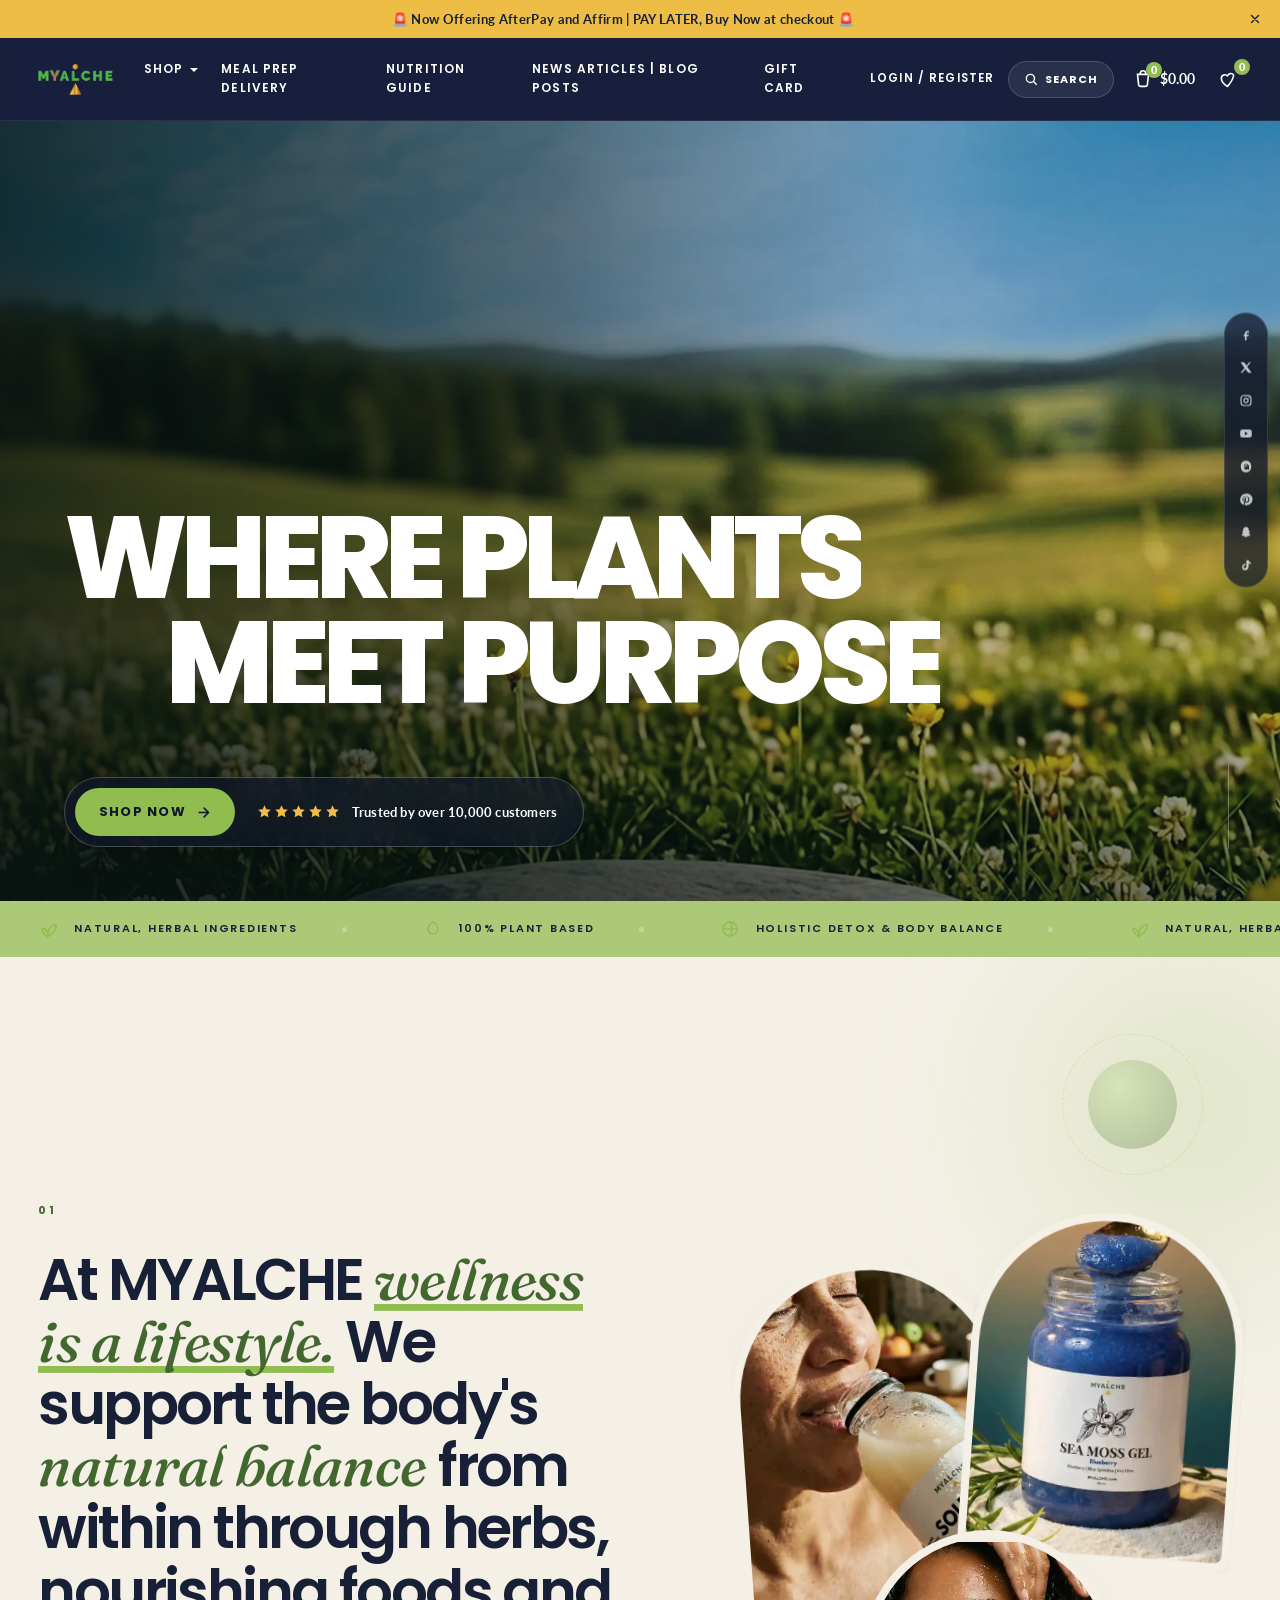
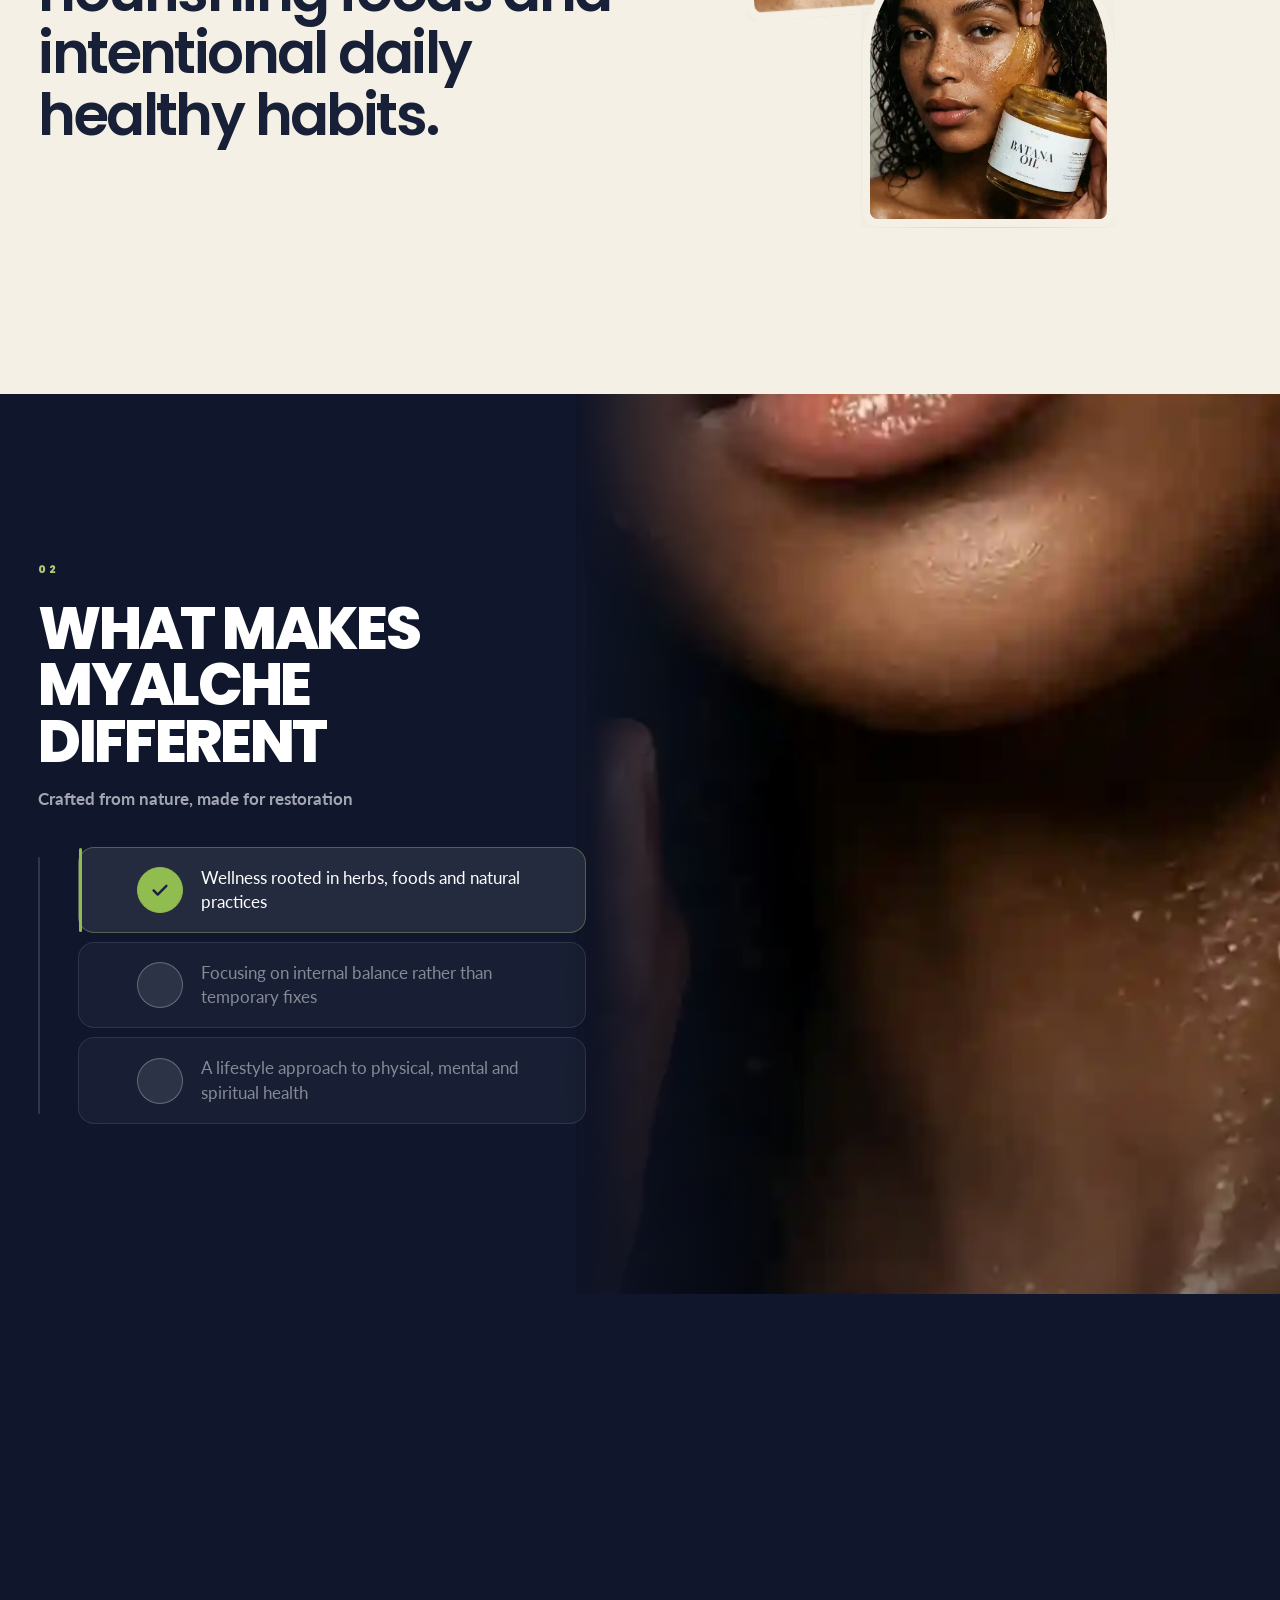
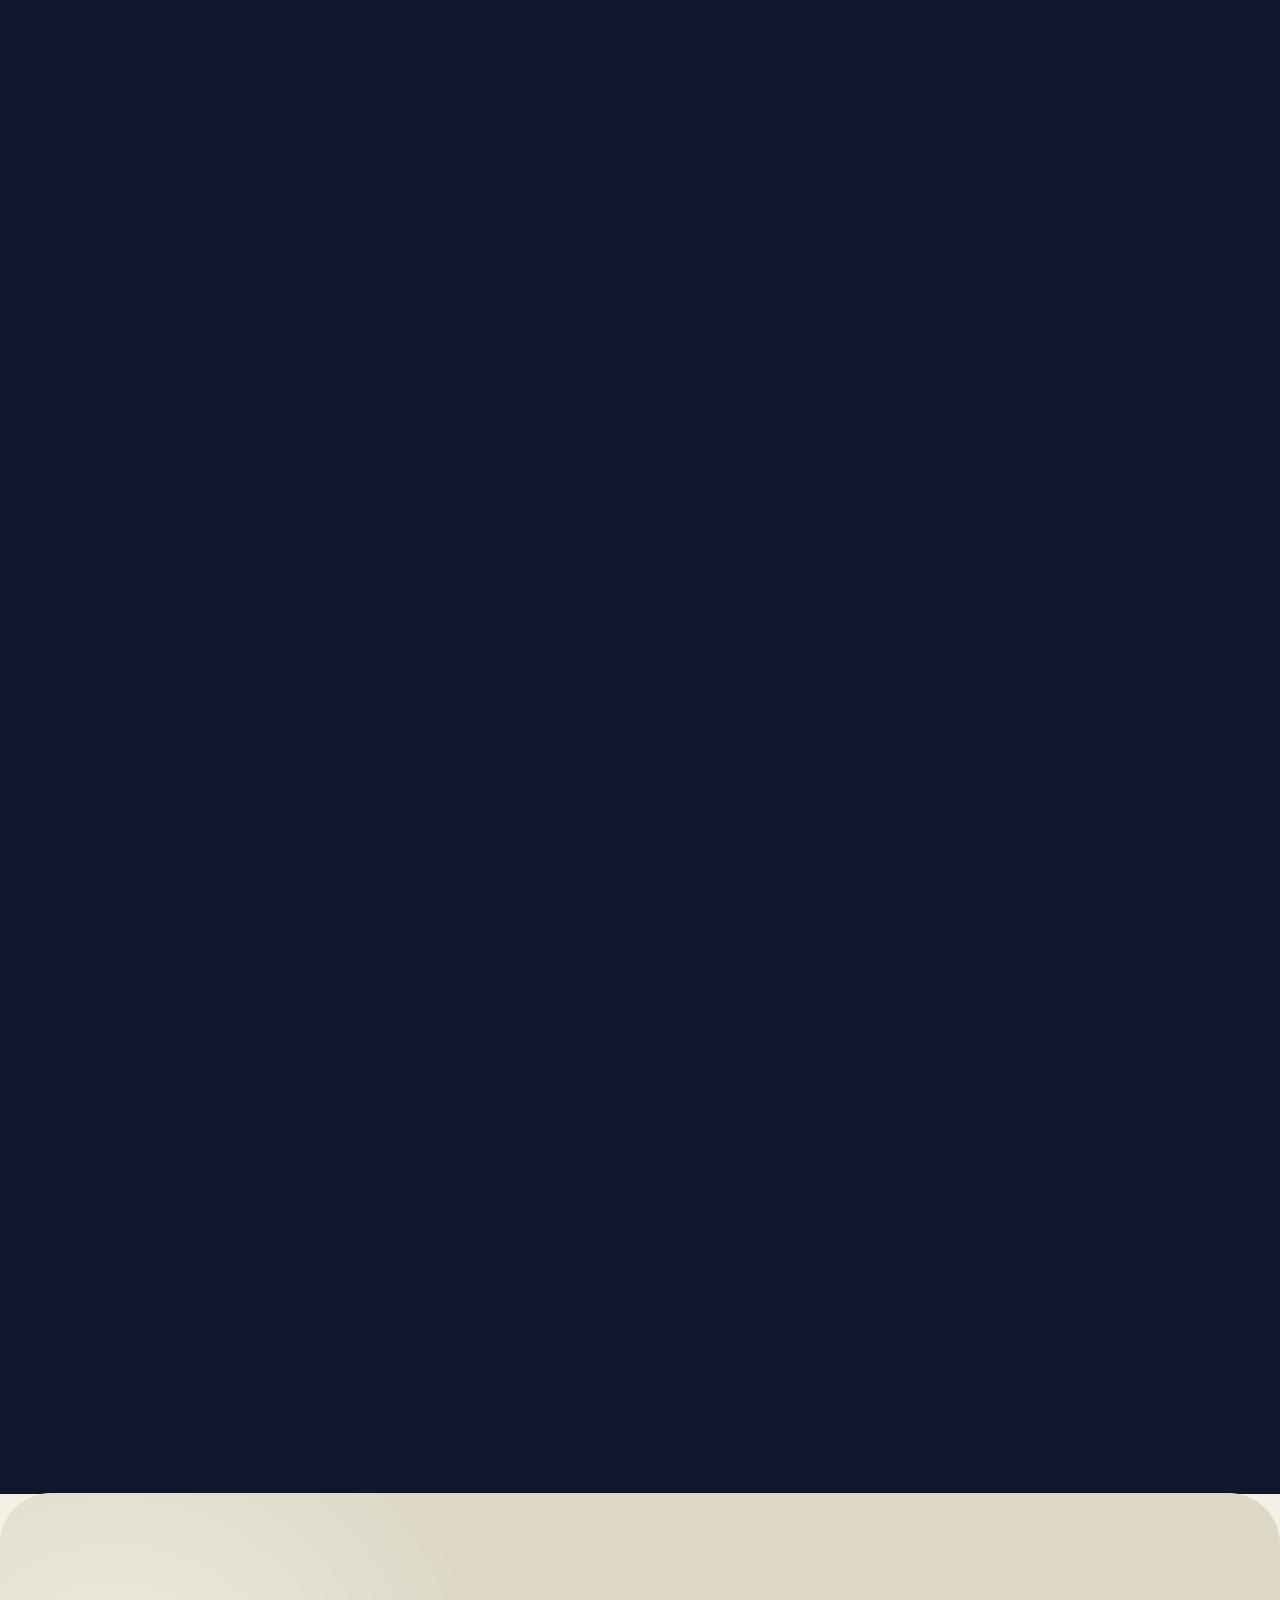
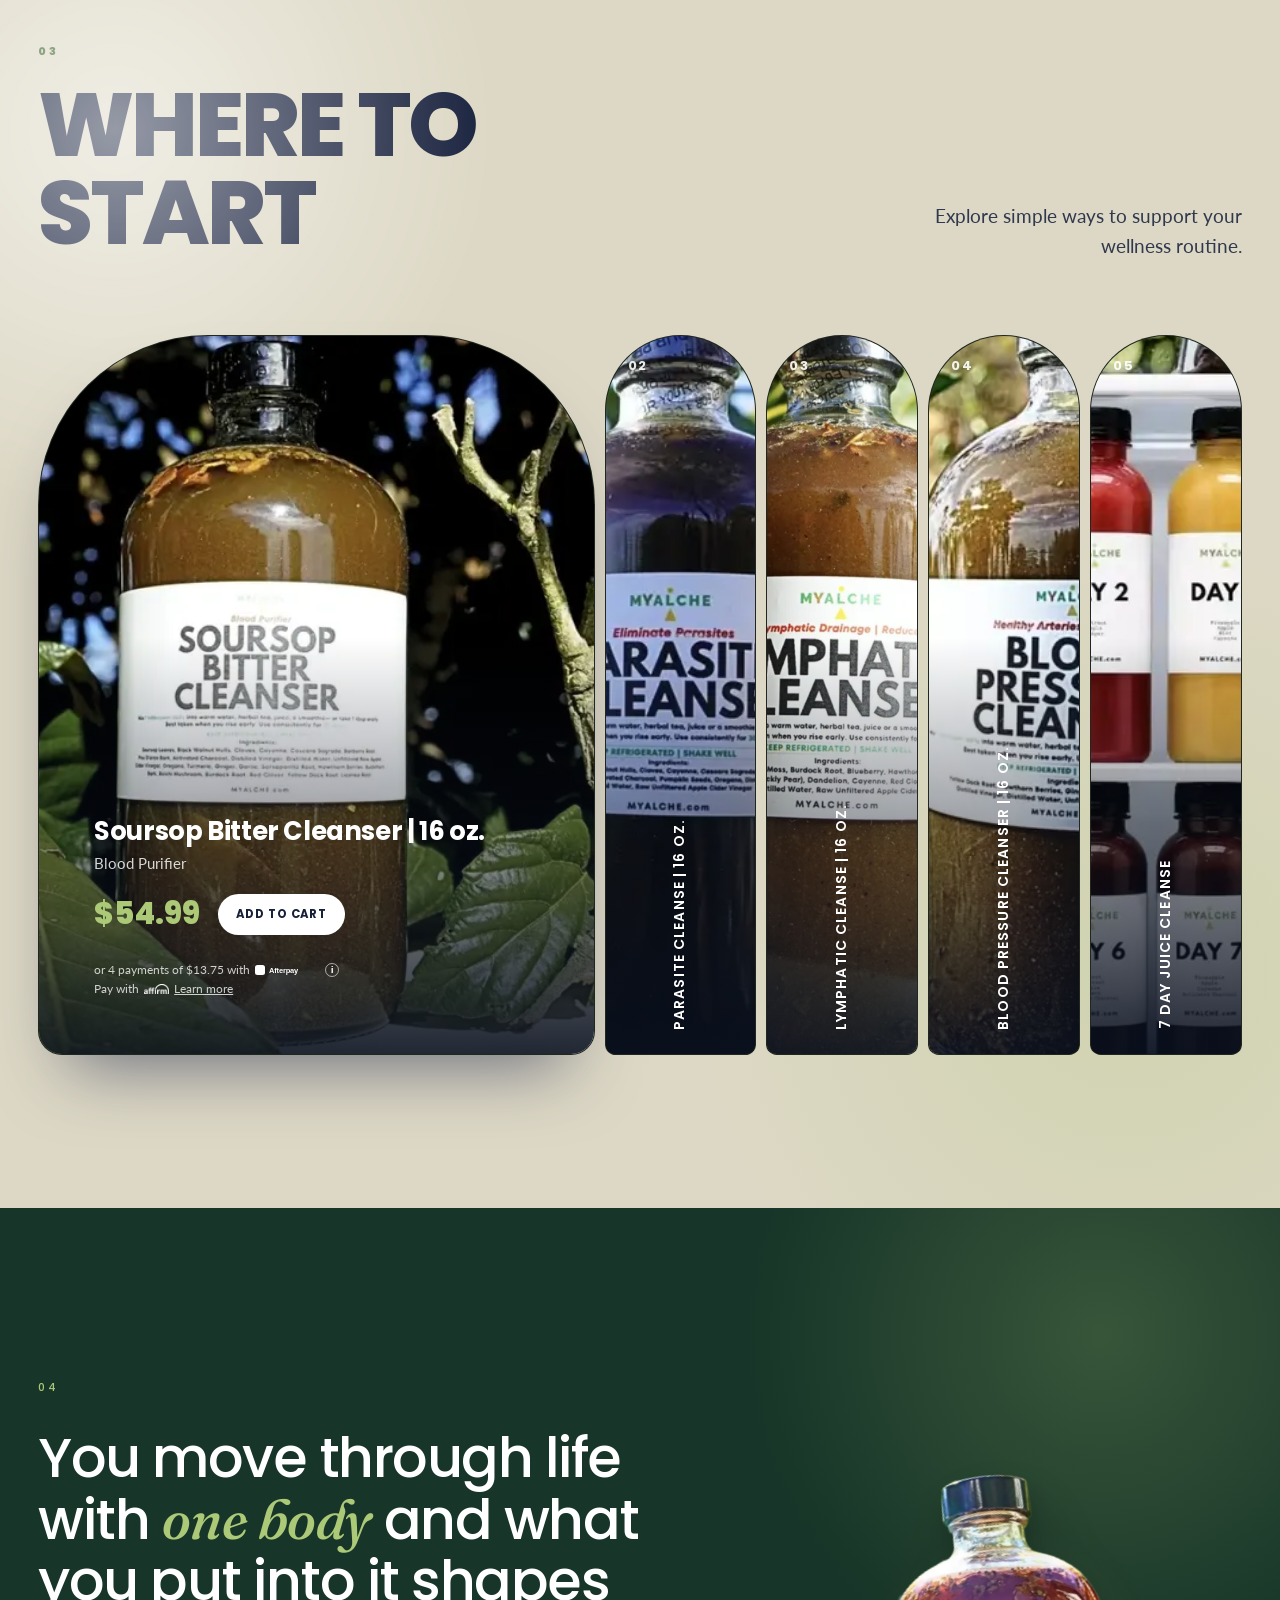
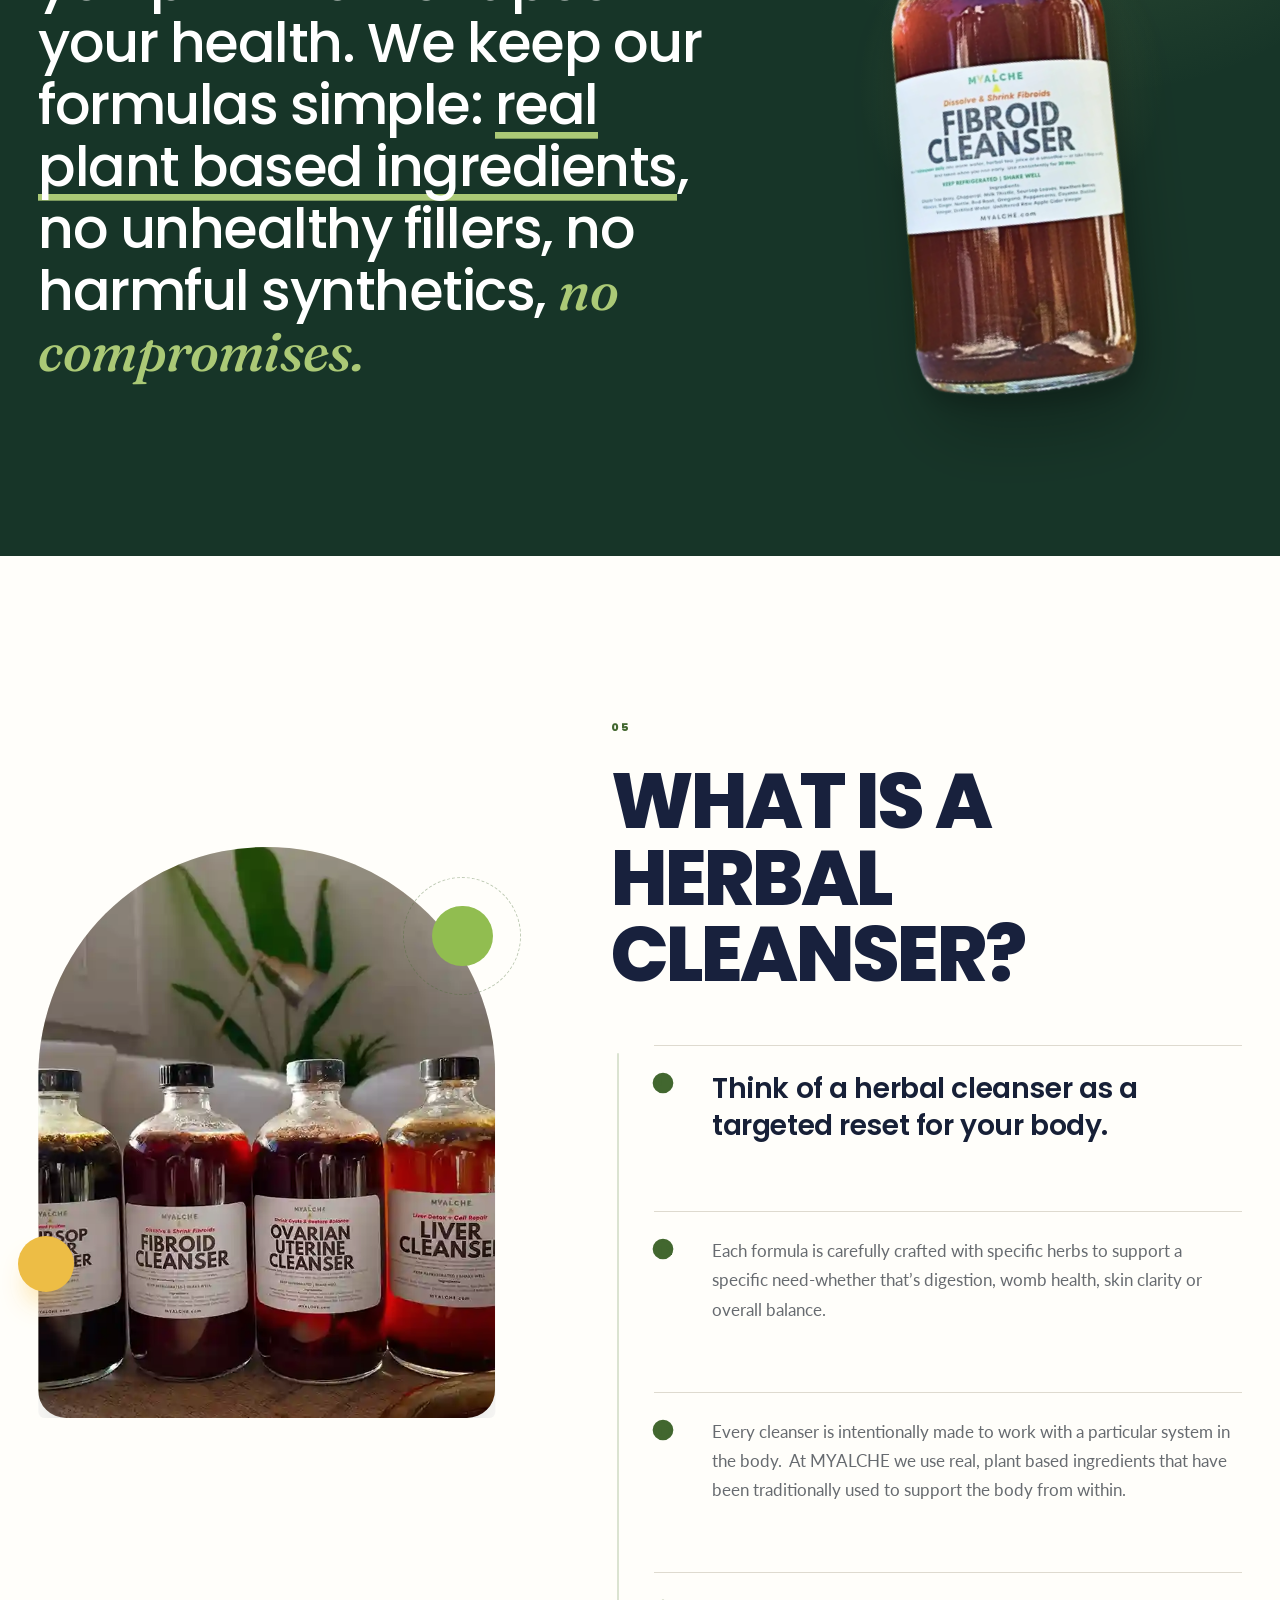
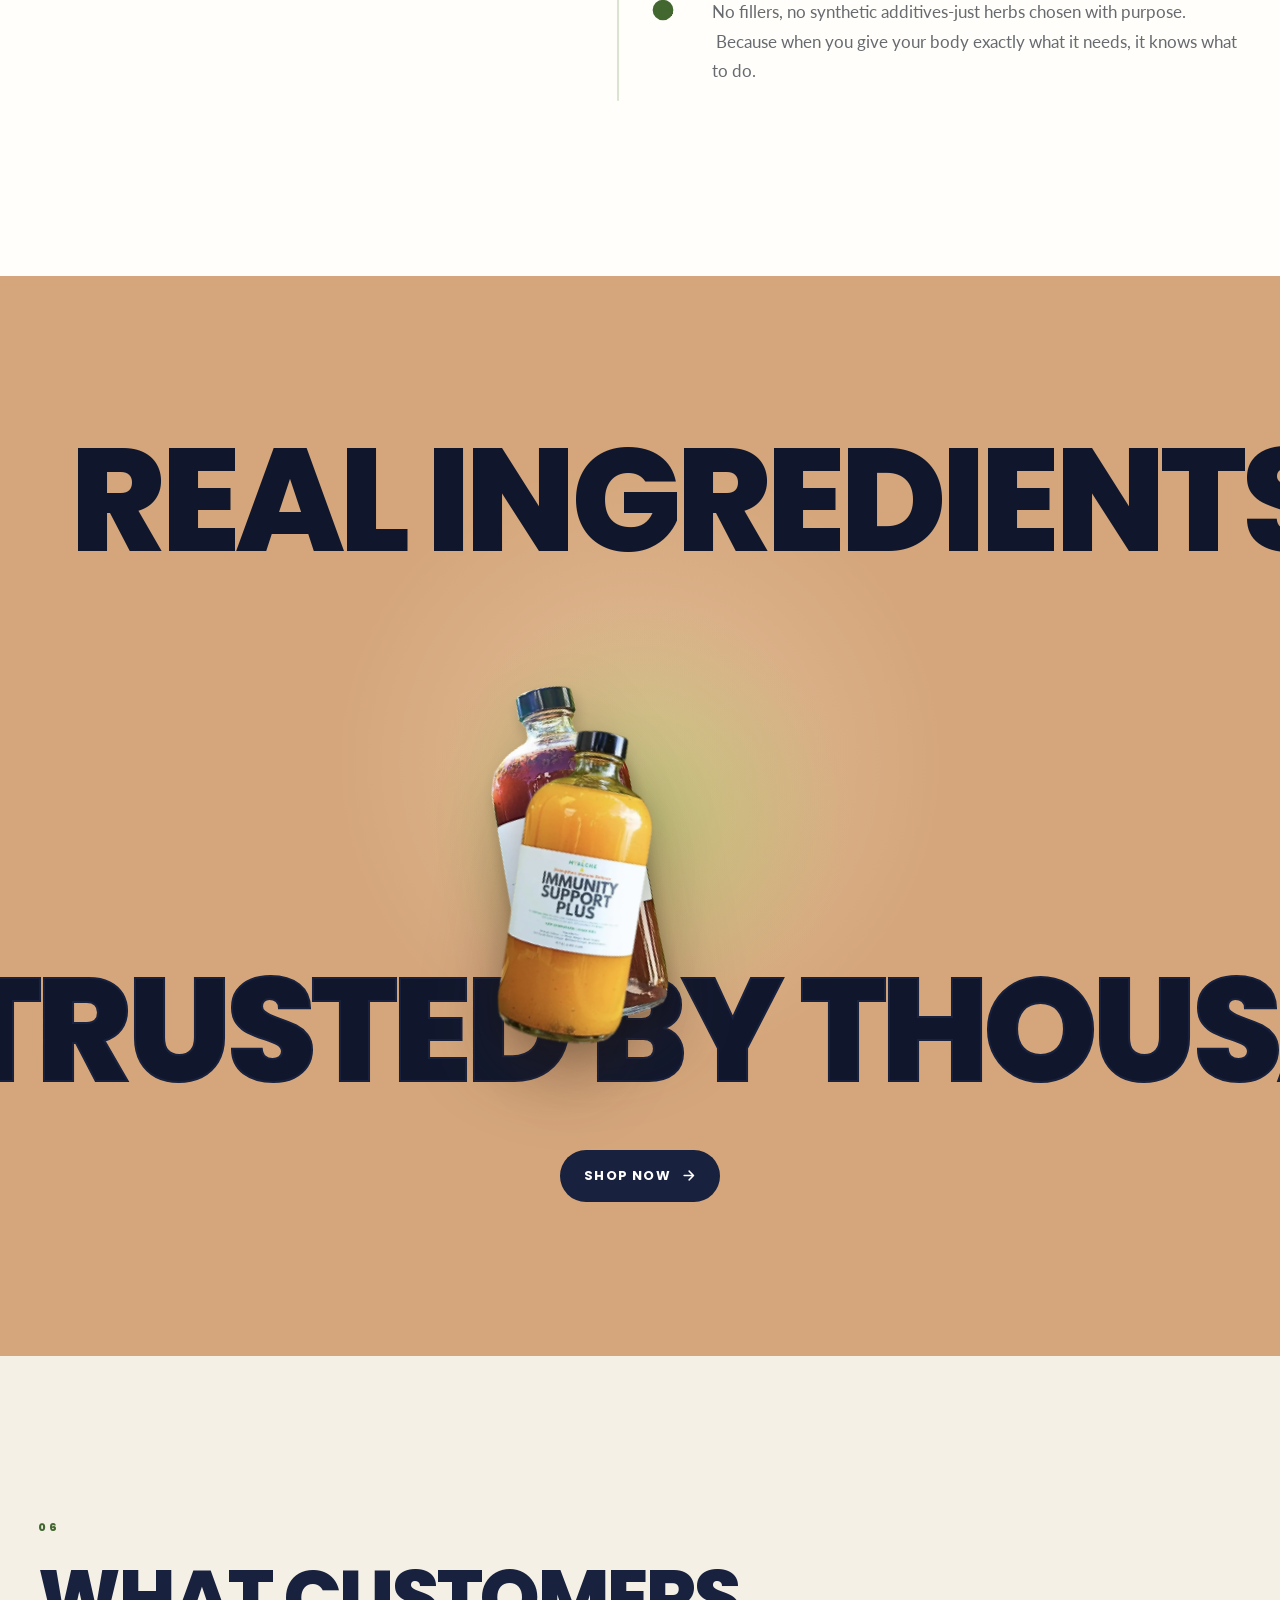
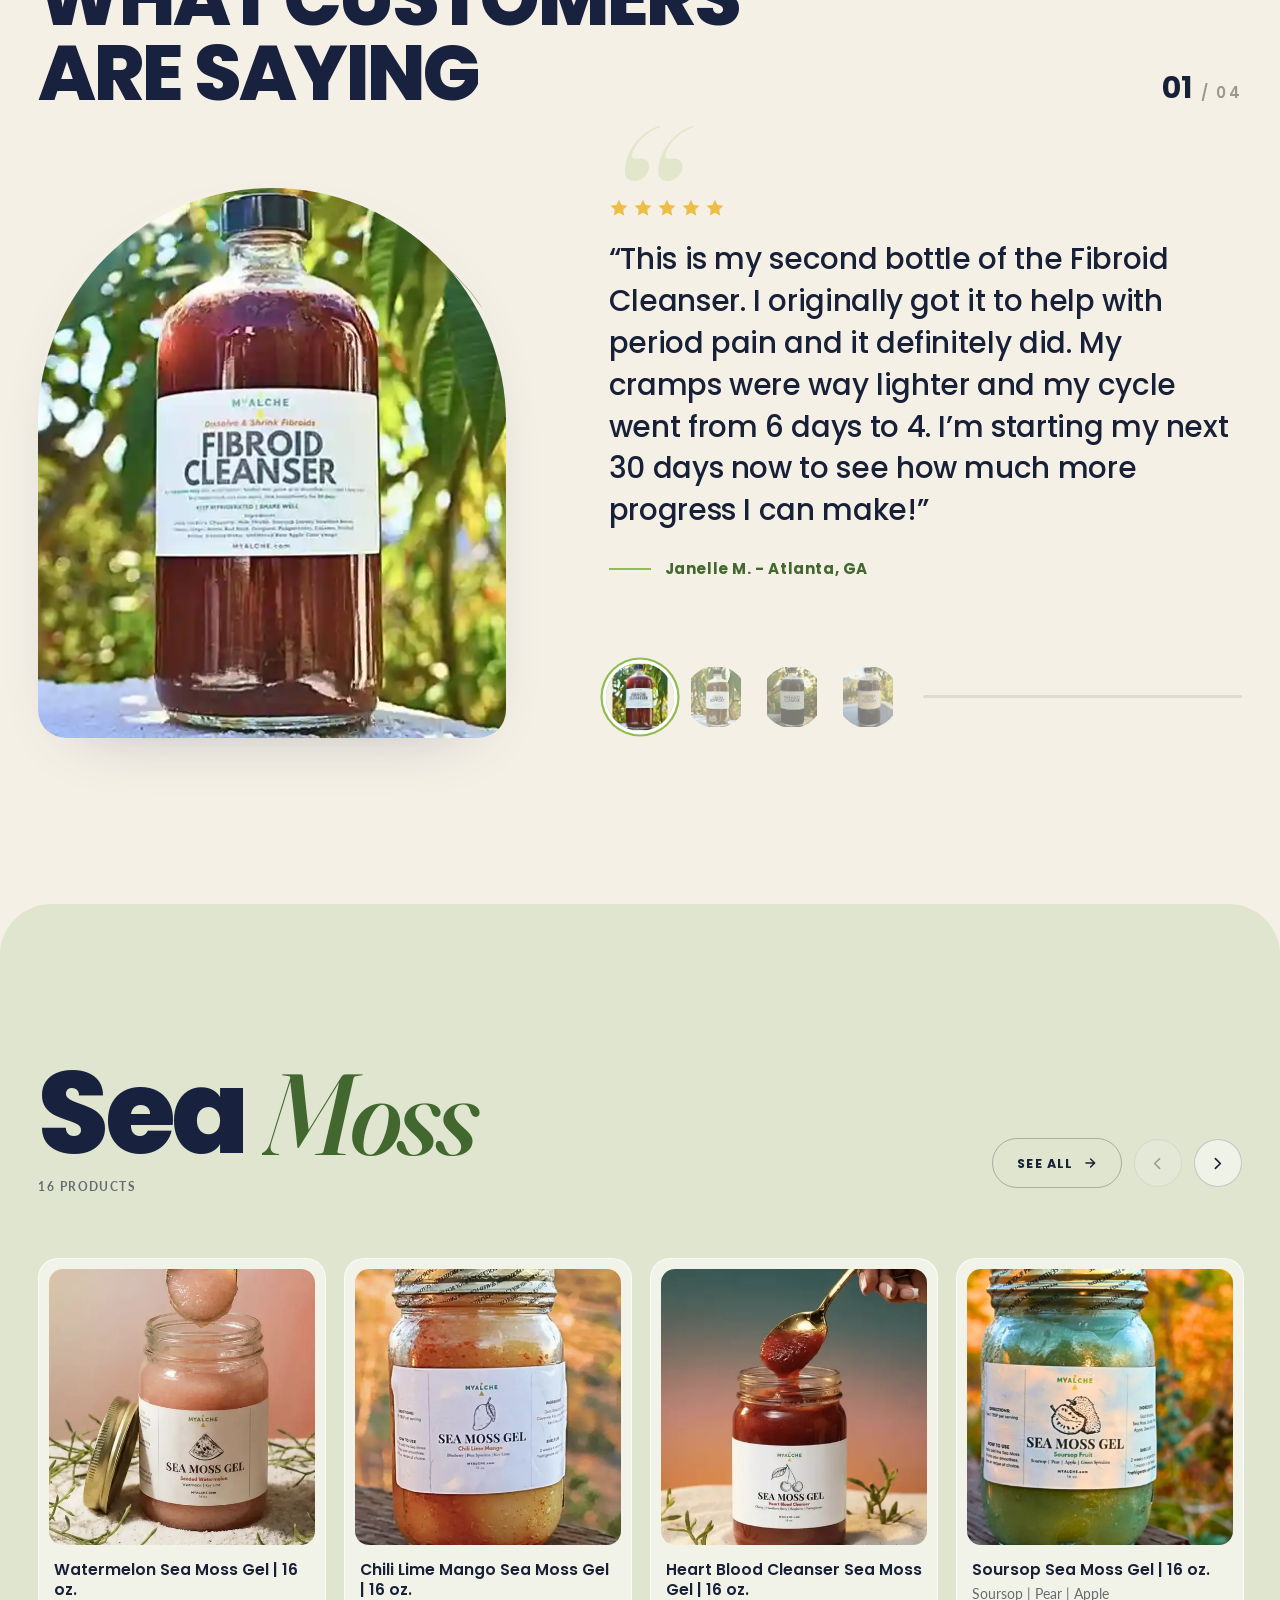
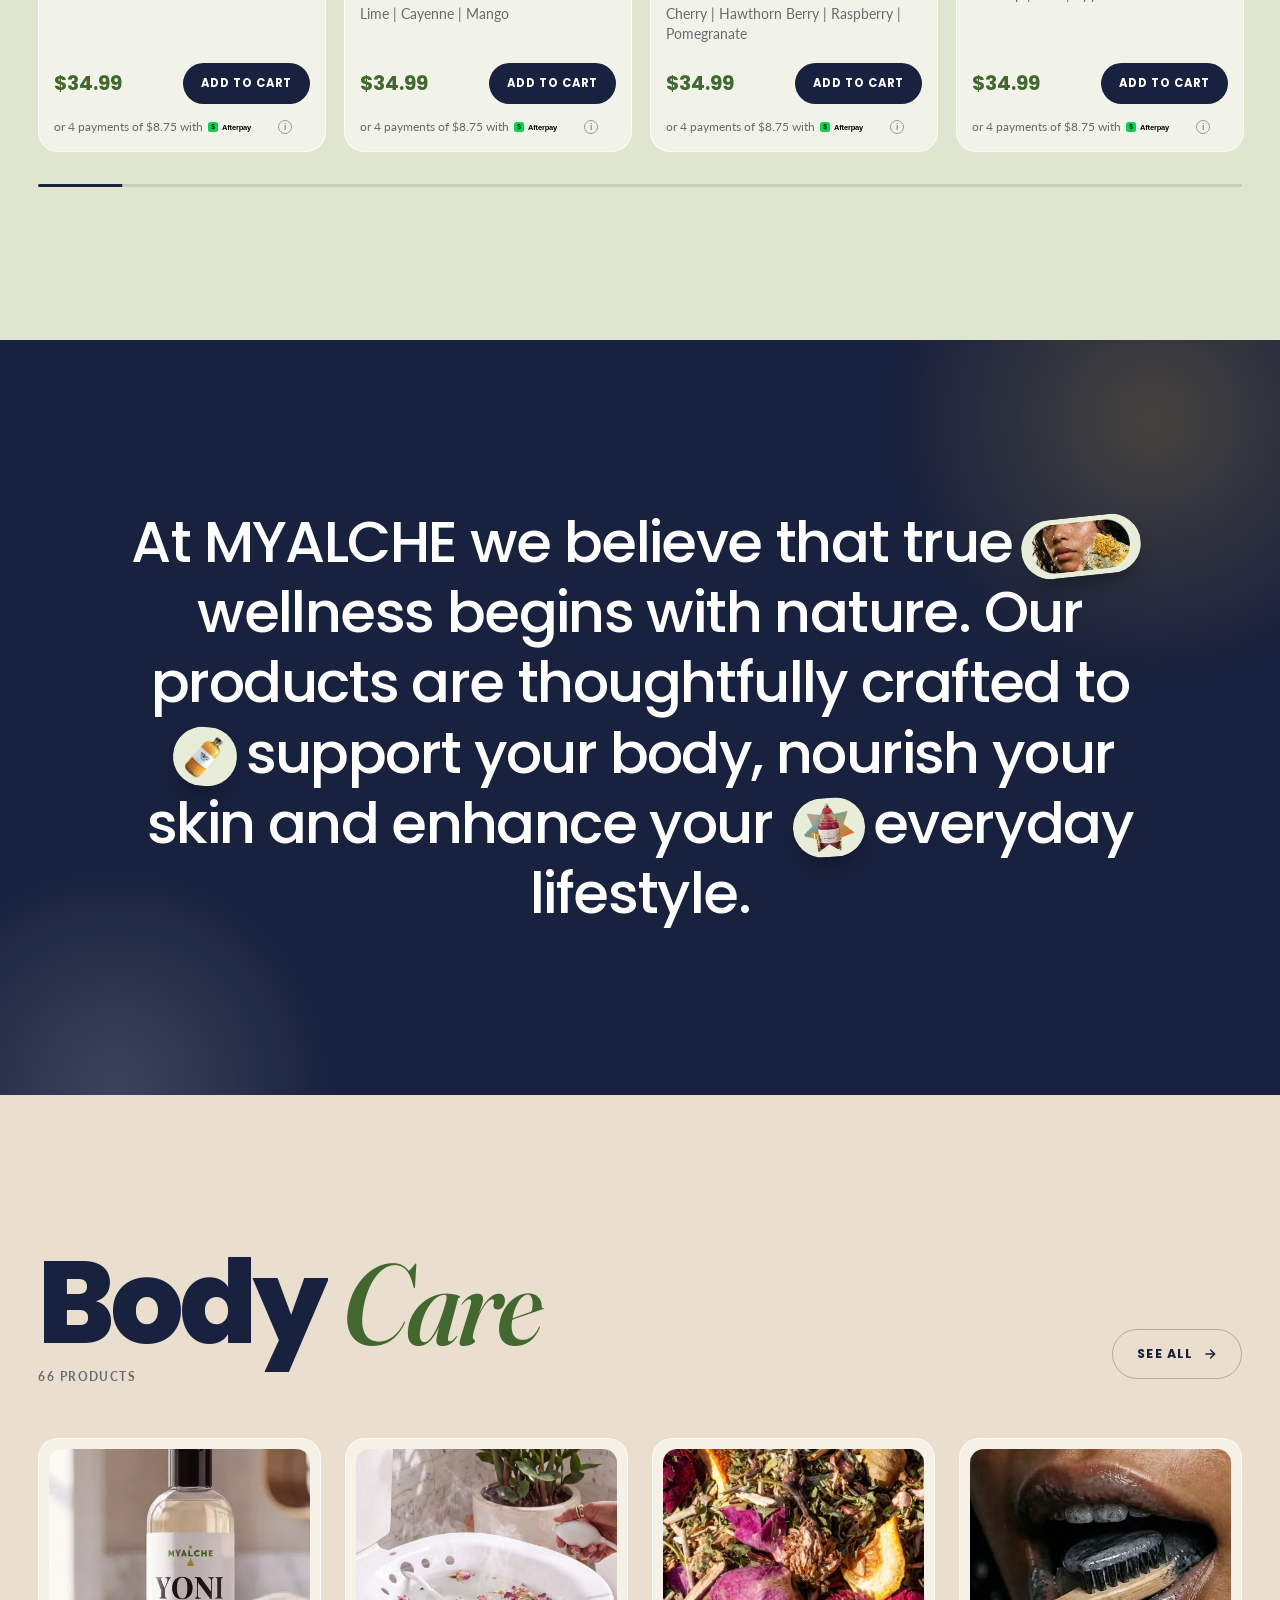
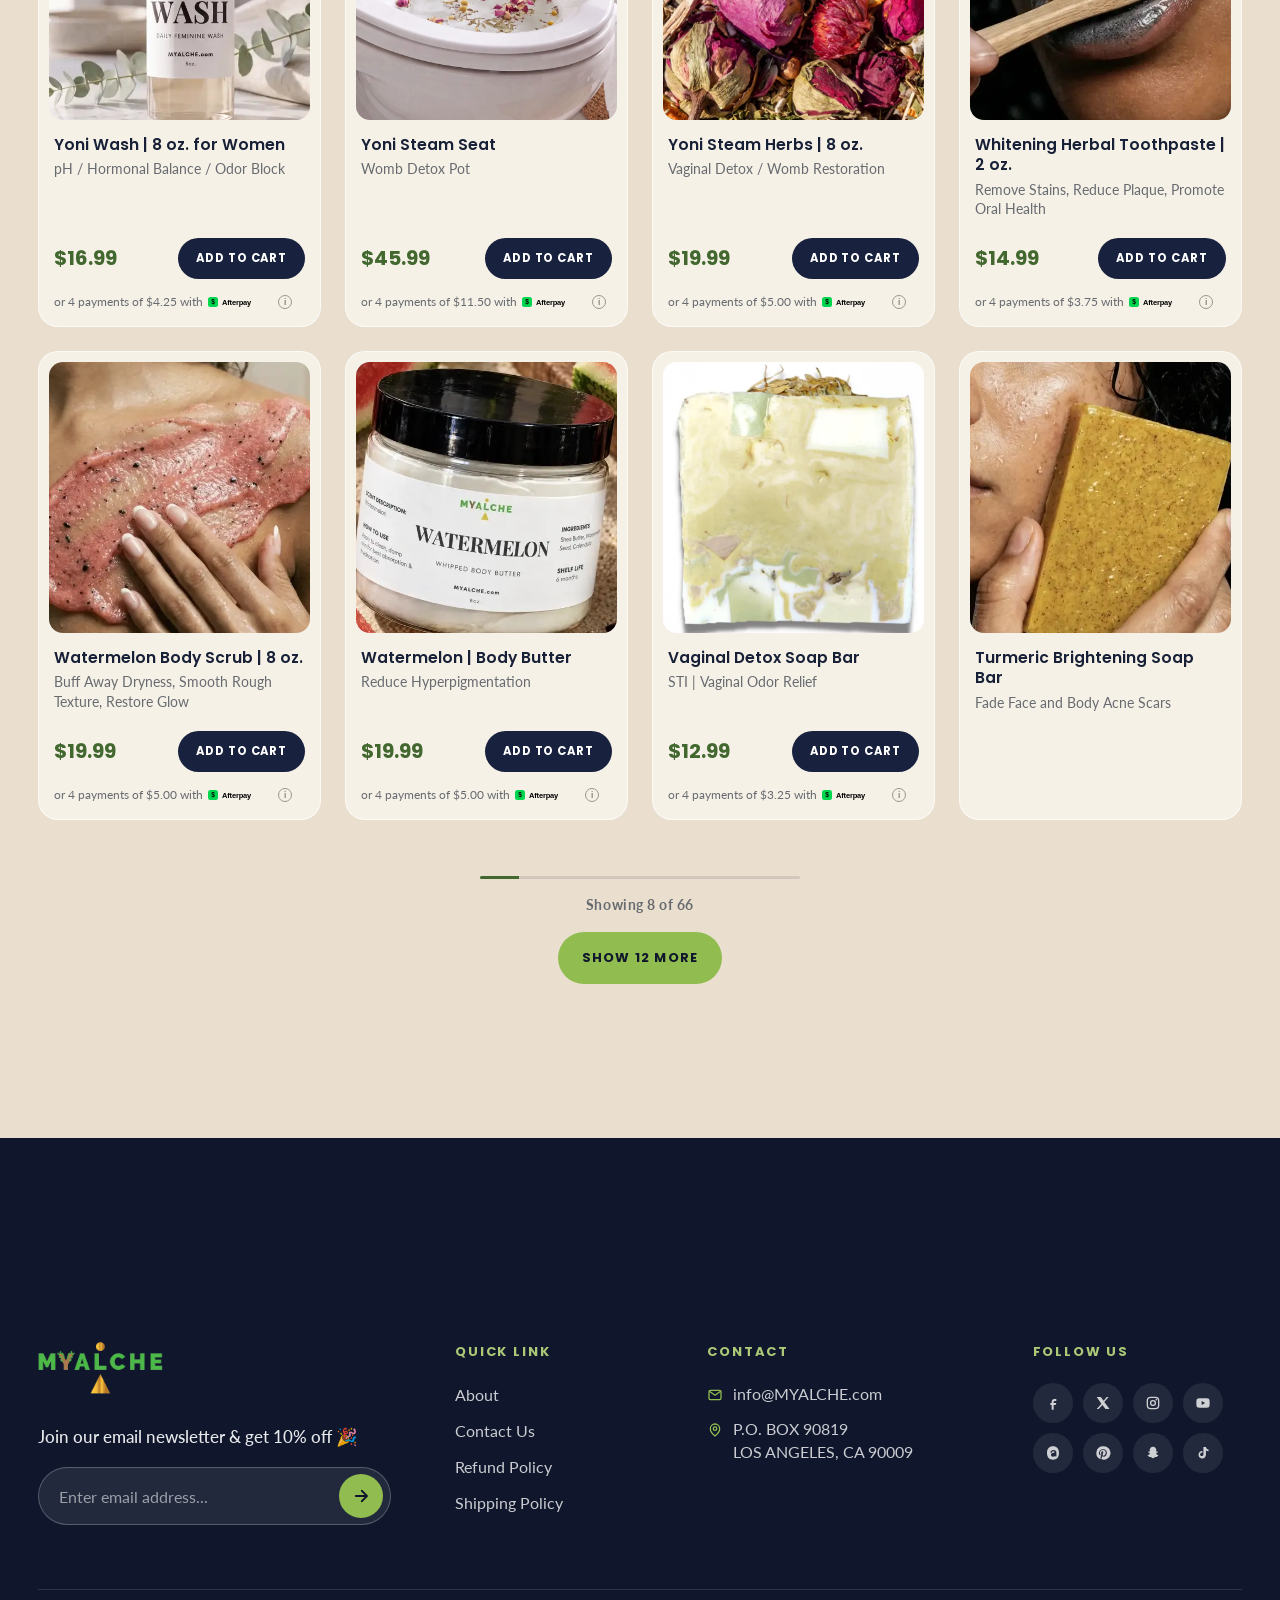
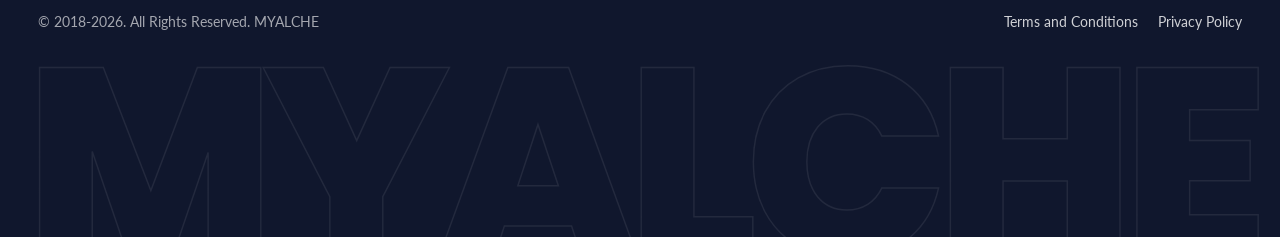
==== index.html @ e3258c28 "Upload homepage" ====
<!DOCTYPE html>
<html lang="en">
<head>
<meta charset="UTF-8">
<meta name="viewport" content="width=device-width, initial-scale=1">
<title>Daily Wellness Solutions | Herbal Wellness Products Online &mdash; MYALCHE</title>
<link rel="preconnect" href="https://fonts.googleapis.com">
<link rel="preconnect" href="https://fonts.gstatic.com" crossorigin>
<link href="https://fonts.googleapis.com/css2?family=Fraunces:ital,opsz,wght@1,9..144,400;1,9..144,500&family=Lato:wght@400;500;700;900&family=Poppins:wght@500;600;700;800&display=swap" rel="stylesheet">

<style>
  :root{
    /* real-site chrome */
    --nav-bg:#1e2749;
    --nav-bg-2:#171e3a;
    --nav-text:#ffffff;
    --promo-bg:#fbbc34;
    --promo-text:#1e2749;

    /* brand greens */
    --green:#83bf40;
    --green-mid:#9acb5a;
    --green-hover:#6ea634;
    --green-deep:#4a7a2e;
    --green-tint:#eaf3dc;
    --forest:#12301f;
    --forest-2:#1c4a2c;

    /* content palette */
    --bg:#ffffff;
    --surface:#ffffff;
    --surface-2:#f7f6f1;
    --cream:#fbf5ec;
    --blush:#fdf1ea;
    --ink:#1a1f2e;
    --ink-soft:#2f3345;
    --ink-muted:#5c5e70;
    --ink-faint:#8d8fa0;
    --border:#e8e6df;
    --danger:#c94b3a;

    --radius-s:6px;
    --radius-m:10px;
    --radius-l:14px;
    --font-head:"Poppins","Lato",Arial,sans-serif;
    --font-body:"Lato",Arial,Helvetica,sans-serif;
    --serif:"Fraunces",Georgia,"Times New Roman",serif;
    --content-max:1360px;

    --ease:cubic-bezier(.22,.61,.36,1);
    --ease-out:cubic-bezier(.16,1,.3,1);
  }

  *{box-sizing:border-box;}
  html,body{margin:0;padding:0;max-width:100%;}
  html{scroll-behavior:smooth;}
  body{
    background:var(--bg);color:var(--ink);
    font-family:var(--font-body);font-size:16px;line-height:1.55;
    -webkit-font-smoothing:antialiased;
    overflow-x:clip;
  }
  a{color:inherit;text-decoration:none;}
  img{max-width:100%;}
  button{font-family:inherit;cursor:pointer;border:none;background:none;color:inherit;}
  ::selection{background:var(--green-tint);color:var(--green-deep);}
  :focus-visible{outline:2px solid var(--green);outline-offset:3px;border-radius:4px;}
  .sr-only{position:absolute;width:1px;height:1px;overflow:hidden;clip:rect(0 0 0 0);white-space:nowrap;}

  .wrap{max-width:var(--content-max);margin:0 auto;padding:0 28px;}
  .serif{font-family:var(--serif);font-style:italic;font-weight:500;letter-spacing:-.01em;}

  /* ===================== PROMO + HEADER ===================== */
  .promo-bar{
    background:var(--promo-bg);color:var(--promo-text);
    text-align:center;font-size:14.5px;font-weight:700;
    padding:9px 40px 9px 16px;position:relative;
  }
  .promo-bar .promo-close{position:absolute;right:14px;top:50%;transform:translateY(-50%);color:var(--promo-text);padding:4px;display:flex;}

  header.site{
    background:var(--nav-bg);color:var(--nav-text);
    position:sticky;top:0;z-index:50;
    transition:box-shadow .3s ease,background .3s ease;
  }
  header.site.is-stuck{box-shadow:0 10px 30px -12px rgba(0,0,0,.5);background:rgba(30,39,73,.94);-webkit-backdrop-filter:blur(12px);backdrop-filter:blur(12px);}
  .site-inner{max-width:var(--content-max);margin:0 auto;padding:14px 28px;display:flex;align-items:center;gap:34px;transition:padding .3s var(--ease);}
  header.site.is-stuck .site-inner{padding-top:9px;padding-bottom:9px;}
  .logo{display:flex;align-items:center;line-height:0;}
  .logo img{height:34px;width:auto;display:block;transition:height .3s var(--ease);}
  header.site.is-stuck .logo img{height:28px;}
  nav.main-nav{display:flex;gap:26px;flex:1;font-family:var(--font-head);font-weight:600;font-size:14px;letter-spacing:.04em;text-transform:uppercase;}
  nav.main-nav a{color:var(--nav-text);display:flex;align-items:center;gap:5px;padding:8px 0;transition:color .15s;}
  nav.main-nav a:hover{color:var(--green);}
  nav.main-nav a.has-caret::after{content:"";width:0;height:0;border-left:4px solid transparent;border-right:4px solid transparent;border-top:4px solid currentColor;margin-left:2px;transition:transform .15s;}
  .nav-item{position:relative;}
  .nav-item.open a.has-caret::after{transform:rotate(180deg);}
  .nav-dropdown{
    position:absolute;top:100%;left:0;margin-top:14px;background:#fff;border-radius:var(--radius-m);
    box-shadow:0 20px 40px -14px rgba(0,0,0,.28);padding:10px;display:grid;grid-template-columns:repeat(2,190px);gap:2px;
    opacity:0;visibility:hidden;transform:translateY(6px);transition:opacity .15s,transform .15s,visibility .15s;z-index:60;
  }
  .nav-item.open .nav-dropdown{opacity:1;visibility:visible;transform:none;}
  .nav-dropdown a{color:var(--ink-soft) !important;font-size:14px;font-weight:500;text-transform:none;letter-spacing:0;padding:8px 10px;border-radius:var(--radius-s);}
  .nav-dropdown a:hover{background:var(--surface-2);color:var(--green-deep) !important;}
  .head-actions{display:flex;align-items:center;gap:18px;}
  .head-actions .link-login{font-family:var(--font-head);font-size:13.5px;letter-spacing:.06em;text-transform:uppercase;font-weight:600;white-space:nowrap;}
  .head-actions .link-login:hover{color:var(--green);}
  .search-pill{display:flex;align-items:center;gap:7px;background:var(--green);color:#fff;font-family:var(--font-head);font-size:12.5px;font-weight:700;letter-spacing:.08em;text-transform:uppercase;padding:9px 18px;border-radius:999px;transition:background .15s;}
  .search-pill:hover{background:var(--green-deep);}
  .icon-btn{position:relative;color:var(--nav-text);padding:4px;display:flex;align-items:center;justify-content:center;}
  .icon-btn:hover{color:var(--green);}
  .badge{position:absolute;top:-6px;right:-8px;background:var(--green);color:#fff;font-size:11px;font-weight:800;min-width:16px;height:16px;border-radius:999px;display:flex;align-items:center;justify-content:center;padding:0 4px;}
  .cart-with-total{display:flex;align-items:center;gap:6px;}
  .cart-with-total .amount{font-size:14px;font-weight:700;white-space:nowrap;}
  .nav-toggle{display:none;color:var(--nav-text);padding:4px;}

  .drawer{position:fixed;inset:0;z-index:210;background:rgba(18,24,48,.6);display:none;}
  .drawer.show{display:block;}
  .drawer-panel{position:absolute;top:0;right:0;bottom:0;width:min(86vw,340px);background:var(--nav-bg);padding:22px 24px;display:flex;flex-direction:column;gap:6px;color:#fff;animation:drawerIn .35s var(--ease-out);}
  @keyframes drawerIn{from{transform:translateX(100%)}to{transform:none}}
  .drawer-panel a{font-family:var(--font-head);font-weight:600;font-size:16px;letter-spacing:.04em;text-transform:uppercase;padding:14px 0;border-bottom:1px solid rgba(255,255,255,.1);}
  .drawer-panel a:hover{color:var(--green);}
  .drawer-close{align-self:flex-end;color:#fff;padding:6px;margin-bottom:8px;}

  .social-rail{position:fixed;left:0;top:50%;transform:translateY(-50%);display:flex;flex-direction:column;z-index:30;}
  .social-rail a{width:36px;height:36px;display:flex;align-items:center;justify-content:center;color:#fff;transition:filter .15s,width .2s var(--ease);}
  .social-rail a:hover{filter:brightness(1.15);width:44px;}
  .social-rail a svg{width:16px;height:16px;}
  .social-rail a.fb{background:#1877f2;} .social-rail a.tw{background:#000;} .social-rail a.ig{background:#e4405f;}
  .social-rail a.th{background:#000;} .social-rail a.yt{background:#f00;} .social-rail a.pin{background:#e60023;}
  .social-rail a.sn{background:#fffc00;color:#111;} .social-rail a.tt{background:#000;}

  /* ===================== SHARED ===================== */
  .btn-pill{
    display:inline-flex;align-items:center;justify-content:center;gap:10px;
    background:var(--green);color:#fff;font-family:var(--font-head);font-weight:700;font-size:13px;
    letter-spacing:.07em;text-transform:uppercase;padding:16px 34px;border-radius:999px;min-height:52px;
    transition:background .2s,transform .25s var(--ease),box-shadow .25s;box-shadow:0 12px 28px -12px rgba(74,122,46,.75);
  }
  .btn-pill:hover{background:var(--green-deep);transform:translateY(-2px);}
  .btn-pill svg{width:15px;height:15px;transition:transform .25s var(--ease);}
  .btn-pill:hover svg{transform:translateX(4px);}
  .btn-ghost{
    display:inline-flex;align-items:center;gap:9px;font-family:var(--font-head);font-weight:700;font-size:12.5px;
    letter-spacing:.1em;text-transform:uppercase;color:var(--ink);padding:13px 22px;border-radius:999px;
    border:1.5px solid rgba(26,31,46,.18);transition:background .2s,color .2s,border-color .2s;
  }
  .btn-ghost:hover{background:var(--ink);color:#fff;border-color:var(--ink);}
  .btn-ghost svg{width:14px;height:14px;transition:transform .25s var(--ease);}
  .btn-ghost:hover svg{transform:translateX(4px);}

  /* masked word rise (used by every [data-words] heading/statement) */
  .wm{display:inline-block;overflow:hidden;vertical-align:bottom;padding:0 .04em .14em 0;margin:0 -.04em -.14em 0;}
  .wm > i{display:inline-block;font-style:inherit;transform:translateY(112%);transition:transform .95s var(--ease-out) var(--d,0s);}
  .is-in .wm > i{transform:none;}
  .u{background:linear-gradient(var(--green),var(--green)) 0 94%/0% .12em no-repeat;transition:background-size 1.1s var(--ease-out) .55s;-webkit-box-decoration-break:clone;box-decoration-break:clone;}
  .is-in .u{background-size:100% .12em;}

  [data-reveal]{opacity:0;transform:translateY(34px);transition:opacity .9s var(--ease-out) var(--d,0s),transform .9s var(--ease-out) var(--d,0s);}
  [data-reveal="left"]{transform:translateX(-46px);}
  [data-reveal="right"]{transform:translateX(46px);}
  [data-reveal="scale"]{transform:scale(.92);}
  [data-reveal].is-in{opacity:1;transform:none;}

  @keyframes spin{to{transform:rotate(360deg)}}
  @keyframes float{0%,100%{transform:translateY(0)}50%{transform:translateY(-14px)}}

  /* ===================== 1. HERO — layered scene ===================== */
  .hero{
    position:relative;isolation:isolate;overflow:hidden;background:#1a2a12;
    height:clamp(640px,calc(100svh - 106px),960px);
  }
  .hero-stage{position:absolute;inset:0;z-index:0;}
  .hl{
    position:absolute;inset:0 -2% 0;background-size:cover;background-position:center bottom;background-repeat:no-repeat;
    will-change:translate,transform;transition:translate .5s cubic-bezier(.2,.7,.3,1);
  }
  .hl-bg{inset:-8% -4% -8%;background-image:url('assets/home/hero-bg.webp');background-position:center 60%;
    translate:calc(var(--mx,0) * -8px) calc(var(--hp,0) * 9% + var(--my,0) * -5px);transform:scale(1.12);}
  .hl-bottles{background-image:url('assets/home/hero-bottles.webp');
    translate:calc(var(--mx,0) * 14px) calc(var(--hp,0) * -5% + var(--my,0) * 6px);opacity:0;transform:translateY(9%);}
  .hl-center{background-image:url('assets/home/hero-center-bottle.webp');
    translate:calc(var(--mx,0) * 22px) calc(var(--hp,0) * -9% + var(--my,0) * 9px);opacity:0;transform:translateY(12%) scale(.94);}
  .hl-stone{background-image:url('assets/home/hero-stone.webp');
    translate:calc(var(--mx,0) * 6px) 0;opacity:0;transform:translateY(8%);}
  .hero-shade{position:absolute;inset:0;z-index:1;pointer-events:none;
    background:linear-gradient(180deg,rgba(8,20,10,.55) 0%,rgba(8,20,10,.08) 34%,rgba(8,20,10,0) 62%,rgba(8,20,10,.4) 100%);}

  .hero.is-ready .hl-bg{transform:none;transition:transform 2.6s var(--ease-out),translate .5s cubic-bezier(.2,.7,.3,1);}
  .hero.is-ready .hl-bottles{opacity:1;transform:none;transition:opacity 1.2s var(--ease-out) .25s,transform 1.5s var(--ease-out) .25s,translate .5s cubic-bezier(.2,.7,.3,1);}
  .hero.is-ready .hl-center{opacity:1;transform:none;transition:opacity 1.2s var(--ease-out) .55s,transform 1.6s var(--ease-out) .55s,translate .5s cubic-bezier(.2,.7,.3,1);}
  .hero.is-ready .hl-stone{opacity:1;transform:none;transition:opacity 1s var(--ease-out) .1s,transform 1.4s var(--ease-out) .1s,translate .5s cubic-bezier(.2,.7,.3,1);}

  .hero-h1{
    position:absolute;inset:0;z-index:4;margin:0;pointer-events:none;
    display:flex;justify-content:space-between;align-items:flex-start;
    padding:clamp(48px,9.5vh,108px) clamp(22px,5vw,84px) 0;
  }
  .hw{display:block;font-family:var(--font-head);font-weight:800;font-size:clamp(42px,7.5vw,128px);line-height:.93;letter-spacing:-.035em;color:#fff;filter:drop-shadow(0 8px 26px rgba(0,0,0,.34));opacity:calc(1.3 - var(--hp,0) * 2.1);}
  .hw-l{translate:calc(var(--hp,0) * -110px) 0;}
  .hw-r{text-align:right;translate:calc(var(--hp,0) * 110px) 0;}
  .hw .ln{display:block;overflow:hidden;padding-bottom:.08em;margin-bottom:-.08em;}
  .hw .ln > b{display:block;font-weight:inherit;transform:translateY(114%);}
  .hero.is-ready .hw .ln > b{transform:none;transition:transform 1.25s var(--ease-out) var(--d,0s);}

  .hero-dock{
    position:absolute;left:50%;bottom:clamp(20px,4.4vh,46px);translate:-50% 0;z-index:5;
    display:flex;align-items:center;gap:22px;padding:9px 26px 9px 9px;border-radius:999px;
    background:rgba(12,24,14,.46);border:1px solid rgba(255,255,255,.24);
    -webkit-backdrop-filter:blur(16px) saturate(1.4);backdrop-filter:blur(16px) saturate(1.4);color:#fff;
    opacity:0;transform:translateY(24px);
  }
  .hero.is-ready .hero-dock{opacity:1;transform:none;transition:opacity 1s var(--ease-out) 1.1s,transform 1s var(--ease-out) 1.1s;}
  .hero-dock .btn-pill{padding:15px 28px;box-shadow:none;}
  .hero-trust{display:flex;align-items:center;gap:12px;font-size:14.5px;font-weight:700;white-space:nowrap;}
  .hero-trust .stars{display:flex;gap:2px;color:var(--promo-bg);}
  .hero-trust .stars svg{width:15px;height:15px;}
  .hero-scroll{position:absolute;left:clamp(22px,5vw,84px);bottom:clamp(24px,5vh,50px);z-index:5;width:1px;height:70px;background:rgba(255,255,255,.3);overflow:hidden;opacity:calc(1 - var(--hp,0) * 4);}
  .hero-scroll::after{content:"";position:absolute;left:0;top:-40%;width:100%;height:40%;background:#fff;animation:scrollDrip 2.2s var(--ease) infinite;}
  @keyframes scrollDrip{to{top:110%}}

  /* ===================== MARQUEE ===================== */
  .marquee{background:var(--nav-bg-2);color:#fff;overflow:hidden;position:relative;z-index:3;}
  .marquee-track{display:flex;width:max-content;animation:marq 46s linear infinite;}
  .marquee:hover .marquee-track{animation-play-state:paused;}
  .marquee-group{display:flex;flex:none;}
  .marquee-item{display:inline-flex;align-items:center;gap:16px;padding:22px 44px;font-family:var(--font-head);font-size:14px;font-weight:600;letter-spacing:.14em;text-transform:uppercase;white-space:nowrap;}
  .marquee-item svg{width:20px;height:20px;color:var(--green);flex:none;}
  .marquee-item::after{content:"";width:5px;height:5px;border-radius:50%;background:rgba(255,255,255,.28);margin-left:28px;}
  @keyframes marq{to{transform:translateX(-50%)}}

  /* ===================== 2. STATEMENT — editorial collage ===================== */
  .statement{position:relative;background:var(--cream);padding:clamp(84px,10vw,156px) 0 clamp(90px,10vw,150px);overflow:hidden;}
  .statement::before,.statement::after{content:"";position:absolute;border-radius:50%;filter:blur(70px);pointer-events:none;}
  .statement::before{width:46vw;height:46vw;right:-14vw;top:-12vw;background:radial-gradient(circle,rgba(154,203,90,.34),transparent 68%);}
  .statement::after{width:40vw;height:40vw;left:-14vw;bottom:-10vw;background:radial-gradient(circle,rgba(248,196,176,.5),transparent 68%);}
  .statement .wrap{position:relative;z-index:1;}
  .statement-copy{
    margin:0;max-width:17.5em;font-family:var(--font-head);font-weight:600;
    font-size:clamp(29px,4.3vw,64px);line-height:1.13;letter-spacing:-.028em;color:var(--ink);
  }
  .statement-copy .serif{color:var(--green-deep);font-weight:500;}
  .collage{display:grid;grid-template-columns:1fr 1.18fr 1fr;gap:clamp(16px,2.2vw,32px);align-items:start;margin-top:clamp(56px,7vw,110px);}
  .collage figure{margin:0;position:relative;overflow:hidden;background:var(--surface-2);box-shadow:0 40px 60px -40px rgba(30,39,73,.45);}
  .collage figure:nth-child(1){margin-top:clamp(40px,8vw,130px);border-radius:999px 999px 30px 30px;aspect-ratio:4/5.35;}
  .collage figure:nth-child(2){border-radius:30px;aspect-ratio:4/5.5;}
  .collage figure:nth-child(3){margin-top:clamp(70px,13vw,210px);border-radius:30px 30px 999px 999px;aspect-ratio:4/5.2;}
  .collage img{position:absolute;left:0;top:-9%;width:100%;height:118%;object-fit:cover;display:block;
    translate:0 calc((var(--p,.5) - .5) * -60px);will-change:translate;}
  .collage figure{clip-path:inset(18% 6% 0 6% round 30px);transition:clip-path 1.5s var(--ease-out) var(--d,0s);}
  .collage.is-in figure{clip-path:inset(0 0 0 0 round 0);}
  .collage figure:nth-child(1){--r:999px 999px 30px 30px;}
  .ring{position:absolute;right:max(28px,6vw);top:clamp(30px,6vw,90px);width:clamp(90px,11vw,150px);aspect-ratio:1;border:1.5px dashed rgba(74,122,46,.55);border-radius:50%;animation:spin 38s linear infinite;z-index:0;}
  .ring::after{content:"";position:absolute;inset:18%;border-radius:50%;background:radial-gradient(circle at 35% 30%,#b9dc86,var(--green-deep));opacity:.9;}

  /* ===================== 3. DIFFERENCE — pinned scene ===================== */
  .difference{position:relative;height:270vh;background:var(--nav-bg-2);}
  .diff-pin{position:sticky;top:0;height:100svh;min-height:600px;overflow:hidden;display:flex;align-items:center;}
  .diff-bg{
    position:absolute;inset:-4% -4%;background:url('assets/home/body-glow-oil-bg-img-scaled_11zon.webp') 14% center/cover no-repeat;
    transform:scale(calc(1.2 - var(--sp,0) * .16)) translateX(calc(var(--sp,0) * -2.5%));will-change:transform;
  }
  .diff-bg::after{content:"";position:absolute;inset:0;background:linear-gradient(90deg,rgba(23,30,58,0) 0%,rgba(23,30,58,.28) 34%,rgba(23,30,58,.9) 62%,rgba(23,30,58,.97) 100%);}
  .diff-inner{position:relative;z-index:2;width:100%;max-width:var(--content-max);margin:0 auto;padding:0 28px;display:grid;grid-template-columns:minmax(0,1fr) minmax(0,640px);}
  .diff-copy{grid-column:2;color:#fff;}
  .diff-title{margin:0 0 16px;font-family:var(--font-head);font-weight:800;font-size:clamp(34px,4.2vw,62px);line-height:1.02;letter-spacing:-.03em;}
  .diff-lead{margin:0 0 34px;font-size:clamp(17px,1.5vw,21px);font-weight:700;color:var(--green-mid);}
  .diff-list{list-style:none;margin:0;padding:0 0 0 30px;position:relative;display:flex;flex-direction:column;gap:14px;}
  .diff-list::before{content:"";position:absolute;left:0;top:10px;bottom:10px;width:2px;background:rgba(255,255,255,.14);border-radius:2px;}
  .diff-list::after{content:"";position:absolute;left:0;top:10px;bottom:10px;width:2px;background:var(--green);border-radius:2px;transform-origin:top;transform:scaleY(var(--sp,0));box-shadow:0 0 14px rgba(131,191,64,.8);}
  .diff-card{
    display:flex;align-items:center;gap:18px;padding:20px 24px;border-radius:20px;
    border:1px solid rgba(255,255,255,.1);background:rgba(255,255,255,.04);
    -webkit-backdrop-filter:blur(10px);backdrop-filter:blur(10px);
    font-size:clamp(16px,1.35vw,19px);line-height:1.4;color:rgba(255,255,255,.9);
    opacity:.46;transform:translateX(26px) scale(.97);transition:opacity .6s var(--ease-out),transform .7s var(--ease-out),background .6s,border-color .6s;
  }
  .diff-card.is-active{opacity:1;transform:none;background:rgba(255,255,255,.1);border-color:rgba(131,191,64,.55);}
  .diff-ic{width:46px;height:46px;border-radius:50%;flex:none;display:flex;align-items:center;justify-content:center;border:1.5px solid rgba(255,255,255,.28);color:var(--green);transition:background .5s,border-color .5s,color .5s;}
  .diff-card.is-active .diff-ic{background:var(--green);border-color:var(--green);color:var(--nav-bg-2);}
  .diff-ic svg{width:22px;height:22px;}
  .diff-ic path{stroke-dasharray:24;stroke-dashoffset:24;transition:stroke-dashoffset .7s var(--ease-out) .15s;}
  .diff-card.is-active .diff-ic path{stroke-dashoffset:0;}

  /* ===================== 4. WHERE TO START — expanding panels ===================== */
  .start{background:linear-gradient(103deg,#f9d9e6 0%,#f6e3d4 34%,#f3ecc9 66%,#e9eec0 100%);padding:clamp(78px,9vw,130px) 0;position:relative;overflow:hidden;}
  .start-head{text-align:center;margin-bottom:clamp(40px,5vw,66px);}
  .start-title{margin:0 0 14px;font-family:var(--font-head);font-weight:800;font-size:clamp(40px,6vw,92px);line-height:.98;letter-spacing:-.035em;color:var(--nav-bg);}
  .start-sub{margin:0;font-size:clamp(16px,1.5vw,20px);color:var(--ink-muted);}
  .panels{display:flex;gap:14px;height:clamp(540px,72vh,660px);}
  .panel{
    position:relative;flex:1 1 0;min-width:0;border-radius:28px;overflow:hidden;background:#20281e;isolation:isolate;cursor:pointer;
    transition:flex-grow .75s var(--ease-out),box-shadow .5s;box-shadow:0 30px 50px -34px rgba(30,39,73,.5);
  }
  .panel.is-active{flex-grow:3.7;cursor:default;box-shadow:0 40px 70px -30px rgba(30,39,73,.6);}
  .panel-img{position:absolute;inset:0;width:100%;height:100%;object-fit:cover;transform:scale(1.14);transition:transform 1.1s var(--ease-out);}
  .panel.is-active .panel-img{transform:scale(1);}
  .panel::after{content:"";position:absolute;inset:0;z-index:1;background:linear-gradient(180deg,rgba(8,14,10,.12) 0%,rgba(8,14,10,0) 34%,rgba(8,14,10,.9) 100%);transition:opacity .5s;}
  .panel-no{position:absolute;top:20px;left:22px;z-index:2;font-family:var(--font-head);font-weight:700;font-size:13px;letter-spacing:.14em;color:#fff;opacity:.9;}
  .panel-label{
    position:absolute;z-index:2;left:50%;bottom:24px;max-height:74%;
    writing-mode:vertical-rl;transform:translateX(-50%) rotate(180deg);
    color:#fff;font-family:var(--font-head);font-weight:600;font-size:14px;letter-spacing:.08em;text-transform:uppercase;white-space:nowrap;
    overflow:hidden;text-overflow:ellipsis;transition:opacity .35s;
  }
  .panel.is-active .panel-label{opacity:0;}
  .panel-info{position:absolute;z-index:3;left:0;right:0;bottom:0;padding:clamp(20px,2.4vw,34px);color:#fff;opacity:0;transform:translateY(22px);pointer-events:none;transition:opacity .45s var(--ease),transform .7s var(--ease-out);}
  .panel.is-active .panel-info{opacity:1;transform:none;pointer-events:auto;transition-delay:.28s;}
  .panel-title{margin:0 0 6px;font-family:var(--font-head);font-weight:700;font-size:clamp(22px,2.1vw,30px);line-height:1.15;letter-spacing:-.015em;}
  .panel-tag{margin:0 0 16px;font-size:clamp(14px,1.2vw,16px);color:rgba(255,255,255,.82);line-height:1.4;max-width:30em;}
  .panel-buy{display:flex;align-items:center;gap:18px;flex-wrap:wrap;}
  .panel-price{font-family:var(--font-head);font-weight:800;font-size:clamp(26px,2.4vw,34px);color:var(--green-mid);}
  .panel-info .pc-add{background:#fff;color:var(--ink);}
  .panel-info .pc-add:hover{background:var(--green);color:#fff;}
  .panel-info .card-pay{margin-top:14px;color:rgba(255,255,255,.78);}
  .panel-info .pay-info{border-color:rgba(255,255,255,.6);color:#fff;}
  .panel-info .affirm-logo,.panel-info .afterpay-badge{filter:brightness(0) invert(1);}

  /* ===================== PRODUCT CARD (rails + grid) ===================== */
  .pc{
    position:relative;display:flex;flex-direction:column;background:#fff;border-radius:22px;padding:10px 10px 18px;
    border:1px solid rgba(30,39,73,.07);box-shadow:0 1px 2px rgba(30,39,73,.04),0 18px 34px -26px rgba(30,39,73,.3);
    transition:transform .45s var(--ease-out),box-shadow .45s var(--ease-out);
  }
  .pc:hover{transform:translateY(-8px);box-shadow:0 34px 56px -28px rgba(30,39,73,.4);}
  .pc-media{position:relative;aspect-ratio:1/1.04;border-radius:16px;overflow:hidden;background:var(--surface-2);}
  .pc-media img{width:100%;height:100%;object-fit:cover;display:block;transform:scale(1.14);translate:calc(var(--ix,0) * 1%) 0;transition:transform 1s var(--ease-out);}
  .pc:hover .pc-media img{transform:scale(1.22);}
  .pc-quick{position:absolute;top:10px;right:10px;display:flex;flex-direction:column;gap:8px;opacity:0;transform:translateX(8px);transition:opacity .25s,transform .35s var(--ease-out);}
  .pc:hover .pc-quick,.pc:focus-within .pc-quick{opacity:1;transform:none;}
  .qbtn{width:34px;height:34px;border-radius:999px;background:#fff;color:var(--ink-soft);display:flex;align-items:center;justify-content:center;box-shadow:0 4px 12px rgba(30,39,73,.18);transition:background .15s,color .15s;}
  .qbtn:hover{background:var(--green-deep);color:#fff;}
  .qbtn.active{background:var(--green);color:#fff;}
  .qbtn svg{width:15px;height:15px;}
  .pc-body{padding:15px 8px 0;display:flex;flex-direction:column;gap:5px;flex:1;}
  .pc-title{margin:0;font-family:var(--font-head);font-size:15.5px;font-weight:600;line-height:1.3;color:var(--ink);}
  .pc-tag{margin:0;font-size:13.5px;line-height:1.42;color:var(--ink-muted);}
  .pc-buy{display:flex;align-items:center;justify-content:space-between;gap:10px;margin-top:auto;padding-top:14px;}
  .pc-price{font-family:var(--font-head);font-size:20px;font-weight:700;color:var(--green-deep);display:flex;align-items:baseline;gap:7px;}
  .pc-price s{font-size:14px;font-weight:500;color:var(--ink-faint);}
  .pc-add{background:var(--nav-bg);color:#fff;font-family:var(--font-head);font-weight:700;font-size:11.5px;letter-spacing:.08em;text-transform:uppercase;padding:12px 18px;border-radius:999px;white-space:nowrap;transition:background .2s,transform .2s;}
  .pc-add:hover{background:var(--green-deep);transform:scale(1.04);}
  .pc-add.added{background:var(--green);}
  .card-pay{display:flex;flex-direction:column;gap:3px;padding-top:10px;font-size:11.5px;color:var(--ink-muted);line-height:1.4;}
  .pay-line{display:flex;align-items:center;gap:5px;flex-wrap:wrap;}
  .pay-brand-inline{display:inline-flex;align-items:center;gap:4px;}
  .afterpay-badge{height:12px;width:auto;display:block;}
  .affirm-logo{height:10px;width:auto;display:inline-block;vertical-align:-1px;}
  .pay-info{width:14px;height:14px;border-radius:999px;border:1px solid var(--ink-faint);color:var(--ink-faint);font-size:9px;font-weight:800;line-height:1;display:flex;align-items:center;justify-content:center;}
  .pay-info:hover{border-color:var(--green-deep);color:var(--green-deep);}
  .pay-learn{text-decoration:underline;cursor:pointer;}
  .pay-learn:hover{color:var(--green-deep);}

  /* ===================== 5. PRINCIPLE — dark, floating bottle ===================== */
  .principle{
    position:relative;overflow:hidden;color:#fff;margin-top:-44px;border-radius:44px 44px 0 0;z-index:2;
    background:radial-gradient(120% 90% at 82% 8%,var(--forest-2) 0%,var(--forest) 52%,#0b1f14 100%);
    padding:clamp(100px,12vw,190px) 0 clamp(96px,11vw,170px);
  }
  .principle::before{content:"";position:absolute;width:60vw;height:60vw;left:-22vw;bottom:-30vw;border-radius:50%;background:radial-gradient(circle,rgba(131,191,64,.2),transparent 65%);pointer-events:none;}
  .principle-grid{position:relative;z-index:1;display:grid;grid-template-columns:minmax(0,1.45fr) minmax(0,.8fr);gap:clamp(24px,4vw,70px);align-items:center;}
  .principle-text{margin:0;font-family:var(--font-head);font-weight:600;font-size:clamp(27px,3.6vw,54px);line-height:1.18;letter-spacing:-.027em;}
  .principle-text .serif{color:var(--green-mid);}
  .principle-text .u{--green:var(--green-mid);}
  .principle-bottle{position:relative;display:flex;justify-content:center;min-height:min(64vw,640px);}
  .principle-bottle img{
    position:absolute;top:50%;left:50%;height:clamp(380px,48vw,700px);width:auto;
    translate:-50% -50%;
    transform:translateY(calc((.5 - var(--p,.5)) * 130px)) rotate(calc((var(--p,.5) - .5) * 26deg - 4deg));
    filter:drop-shadow(0 50px 60px rgba(0,0,0,.55));will-change:transform;
  }
  .principle-bottle::before{content:"";position:absolute;left:50%;top:50%;width:min(36vw,440px);aspect-ratio:1;translate:-50% -50%;border-radius:50%;
    background:radial-gradient(circle,rgba(131,191,64,.5),rgba(131,191,64,0) 66%);transform:scale(calc(.7 + var(--p,.5) * .6));}

  /* ===================== 6. WHAT IS A HERBAL CLEANSER ===================== */
  .cleanser{background:linear-gradient(118deg,var(--green-tint) 0%,#f3f7e8 46%,#fdfaf2 100%);padding:clamp(86px,10vw,150px) 0;position:relative;overflow:hidden;}
  .cleanser-grid{display:grid;grid-template-columns:minmax(0,.92fr) minmax(0,1.08fr);gap:clamp(36px,6vw,100px);align-items:start;}
  .cl-media{position:sticky;top:130px;}
  .cl-arch{position:relative;border-radius:999px 999px 28px 28px;overflow:hidden;aspect-ratio:4/5;box-shadow:0 50px 70px -40px rgba(30,39,73,.5);clip-path:inset(14% 0 0 0 round 999px 999px 28px 28px);transition:clip-path 1.6s var(--ease-out);}
  .cl-media.is-in .cl-arch{clip-path:inset(0 0 0 0 round 999px 999px 28px 28px);}
  .cl-arch img{position:absolute;left:0;top:-8%;width:100%;height:116%;object-fit:cover;translate:0 calc((var(--p,.5) - .5) * -50px);}
  .cl-ring{position:absolute;z-index:2;right:-26px;top:30px;width:118px;aspect-ratio:1;border:1.5px dashed rgba(74,122,46,.6);border-radius:50%;animation:spin 30s linear infinite;}
  .cl-ring::after{content:"";position:absolute;inset:24%;border-radius:50%;background:var(--green);}
  .cl-dot{position:absolute;z-index:2;left:-20px;bottom:22%;width:56px;height:56px;border-radius:50%;background:var(--promo-bg);animation:float 6s ease-in-out infinite;box-shadow:0 18px 30px -14px rgba(251,188,52,.9);}
  .cl-title{margin:0 0 clamp(30px,4vw,54px);font-family:var(--font-head);font-weight:800;font-size:clamp(36px,5vw,76px);line-height:1;letter-spacing:-.035em;color:var(--nav-bg);}
  .steps{position:relative;padding-left:clamp(30px,3.4vw,50px);display:flex;flex-direction:column;gap:clamp(26px,3.4vw,46px);}
  .steps::before,.steps::after{content:"";position:absolute;left:6px;top:8px;bottom:8px;width:2px;border-radius:2px;}
  .steps::before{background:rgba(74,122,46,.2);}
  .steps::after{background:var(--green-deep);transform-origin:top;transform:scaleY(clamp(0,calc((var(--p,0) - .22) * 2.3),1));}
  .step{position:relative;margin:0;font-size:clamp(16px,1.35vw,19px);line-height:1.7;color:var(--ink-soft);}
  .step::before{content:"";position:absolute;left:calc(-1 * clamp(30px,3.4vw,50px) + 0px);top:.55em;width:14px;height:14px;border-radius:50%;background:#fff;border:2px solid rgba(74,122,46,.4);transition:background .5s,border-color .5s,transform .6s var(--ease-out);}
  .step.is-in::before{background:var(--green-deep);border-color:var(--green-deep);transform:scale(1.15);}
  .step.lead{font-family:var(--font-head);font-weight:600;font-size:clamp(21px,2.2vw,31px);line-height:1.3;color:var(--ink);letter-spacing:-.015em;}

  /* ===================== 7. REAL INGREDIENTS — kinetic type ===================== */
  .ingredients{position:relative;overflow:hidden;background:var(--blush);padding:clamp(80px,9vw,140px) 0 clamp(84px,9vw,140px);text-align:center;}
  .ing-glow{position:absolute;left:50%;top:50%;width:min(62vw,760px);aspect-ratio:1;translate:-50% -50%;border-radius:50%;background:radial-gradient(circle,rgba(154,203,90,.42),rgba(154,203,90,0) 66%);transform:scale(calc(.6 + var(--e,0) * .55));}
  .ingredients{--e:clamp(0,calc((var(--p,0) - .1) * 1.9),1);}
  .ing-row{position:relative;z-index:1;margin:0;font-family:var(--font-head);font-weight:800;line-height:.98;letter-spacing:-.04em;white-space:nowrap;}
  .ing-a{font-size:clamp(38px,8.3vw,138px);color:var(--nav-bg);translate:calc((var(--p,.5) - .5) * -7vw) 0;}
  .ing-b{font-size:clamp(30px,6.6vw,110px);color:transparent;-webkit-text-stroke:clamp(1.5px,.16vw,3px) var(--nav-bg);translate:calc((var(--p,.5) - .5) * 7vw) 0;}
  .ing-stage{position:relative;z-index:3;height:clamp(250px,29vw,420px);margin:clamp(4px,.6vw,10px) 0;pointer-events:none;}
  .ing-stage img{position:absolute;top:50%;height:108%;width:auto;filter:drop-shadow(0 38px 44px rgba(30,39,73,.34));will-change:transform,translate;}
  .ing-stage img.b1{left:50%;translate:calc(-50% + (var(--e,0) - 1) * 5vw - 15vw * var(--e,0)) calc(-50% + (1 - var(--e,0)) * 24%);rotate:calc((1 - var(--e,0)) * -16deg - 6deg);}
  .ing-stage img.b2{left:50%;translate:calc(-50% + (1 - var(--e,0)) * -5vw + 15vw * var(--e,0)) calc(-50% + (1 - var(--e,0)) * 32%);rotate:calc((1 - var(--e,0)) * 16deg + 5deg);}
  .ing-cta{position:relative;z-index:4;margin-top:clamp(18px,3vw,36px);}

  /* ===================== 8. REVIEWS — featured slider ===================== */
  .reviews{background:#fff;padding:clamp(84px,10vw,150px) 0;position:relative;overflow:hidden;}
  .rev-head{display:flex;align-items:flex-end;justify-content:space-between;gap:24px;flex-wrap:wrap;margin-bottom:clamp(40px,5vw,72px);}
  .rev-title{margin:0;font-family:var(--font-head);font-weight:800;font-size:clamp(36px,5.4vw,84px);line-height:.98;letter-spacing:-.035em;color:var(--nav-bg);max-width:12em;}
  .rev-count{font-family:var(--font-head);font-weight:600;font-size:15px;letter-spacing:.14em;color:var(--ink-faint);}
  .rev-count b{color:var(--ink);font-size:30px;font-weight:700;letter-spacing:-.02em;margin-right:4px;}
  .rev-stage{display:grid;grid-template-columns:minmax(0,.86fr) minmax(0,1.24fr);gap:clamp(34px,6vw,100px);align-items:center;}
  .rev-photos{position:relative;aspect-ratio:4/4.7;}
  .rev-photos::before{content:"";position:absolute;inset:0;border:1.5px solid rgba(74,122,46,.5);border-radius:999px 999px 30px 30px;translate:18px 18px;}
  .rev-ph{position:absolute;inset:0;border-radius:999px 999px 30px 30px;overflow:hidden;opacity:0;transform:scale(1.06);transition:opacity .9s var(--ease),transform 1.2s var(--ease-out);box-shadow:0 44px 60px -38px rgba(30,39,73,.55);}
  .rev-ph.is-active{opacity:1;transform:none;}
  .rev-ph img{width:100%;height:100%;object-fit:cover;display:block;}
  .rev-body{position:relative;}
  .rev-body::before{content:"\201C";position:absolute;left:-.06em;top:-.42em;font-family:var(--serif);font-style:italic;font-size:clamp(150px,18vw,260px);line-height:1;color:var(--green-tint);z-index:0;pointer-events:none;}
  .rev-slides{display:grid;position:relative;z-index:1;}
  .rev-slide{grid-area:1/1;opacity:0;visibility:hidden;transform:translateY(28px);transition:opacity .7s var(--ease),transform .9s var(--ease-out),visibility 0s .7s;}
  .rev-slide.is-active{opacity:1;visibility:visible;transform:none;transition-delay:.15s,.15s,0s;}
  .rev-stars{display:flex;gap:4px;color:var(--promo-bg);margin-bottom:20px;}
  .rev-stars svg{width:20px;height:20px;}
  .rev-quote{margin:0 0 26px;font-family:var(--font-head);font-weight:500;font-size:clamp(19px,2.15vw,31px);line-height:1.46;letter-spacing:-.012em;color:var(--ink);}
  .rev-name{margin:0;font-family:var(--font-head);font-weight:700;font-size:15px;letter-spacing:.04em;color:var(--green-deep);display:flex;align-items:center;gap:14px;}
  .rev-name::before{content:"";width:42px;height:2px;background:var(--green);}
  .rev-nav{display:flex;align-items:center;gap:14px;margin-top:clamp(28px,3.4vw,46px);position:relative;z-index:1;}
  .rev-thumb{position:relative;width:62px;height:62px;border-radius:50%;overflow:hidden;opacity:.5;transition:opacity .3s,transform .3s var(--ease-out);outline-offset:3px;}
  .rev-thumb img{width:100%;height:100%;object-fit:cover;}
  .rev-thumb:hover{opacity:.85;}
  .rev-thumb.is-active{opacity:1;transform:scale(1.1);box-shadow:0 0 0 3px #fff,0 0 0 5px var(--green);}
  .rev-bar{flex:1;height:3px;background:var(--border);border-radius:3px;overflow:hidden;margin-left:10px;}
  .rev-bar i{display:block;height:100%;width:100%;background:var(--green-deep);transform-origin:left;transform:scaleX(0);}
  .rev-bar i.run{animation:revBar var(--dur,8s) linear forwards;}
  @keyframes revBar{to{transform:scaleX(1)}}

  /* ===================== 9 / 11. SHELVES ===================== */
  .shelf{position:relative;padding:clamp(84px,9vw,140px) 0;overflow:hidden;}
  .shelf.seamoss{background:linear-gradient(103deg,#f9d9e6 0%,#f6e3d4 34%,#f3ecc9 66%,#e9eec0 100%);}
  .shelf.bodycare{background:linear-gradient(103deg,#e3eef8 0%,#eef1e2 42%,#f7eccd 72%,#f6e2c6 100%);}
  .shelf-head{display:flex;align-items:flex-end;justify-content:space-between;gap:24px;flex-wrap:wrap;margin-bottom:clamp(30px,4vw,52px);}
  .shelf-title{margin:0;font-family:var(--font-head);font-weight:800;font-size:clamp(50px,8.2vw,132px);line-height:.92;letter-spacing:-.04em;color:var(--nav-bg);}
  .shelf-title .serif{font-weight:500;color:var(--green-deep);letter-spacing:-.03em;}
  .shelf-sub{margin:12px 0 0;font-size:15px;color:var(--ink-muted);font-weight:700;letter-spacing:.04em;}
  .shelf-actions{display:flex;align-items:center;gap:12px;padding-bottom:8px;}
  .rail-btn{width:48px;height:48px;border-radius:50%;border:1.5px solid rgba(26,31,46,.18);background:#fff;color:var(--ink);display:flex;align-items:center;justify-content:center;transition:background .2s,color .2s,border-color .2s,opacity .2s,transform .2s;}
  .rail-btn:hover{background:var(--ink);border-color:var(--ink);color:#fff;transform:scale(1.06);}
  .rail-btn[disabled]{opacity:.35;pointer-events:none;}
  .rail-btn svg{width:17px;height:17px;}

  .rail{display:flex;gap:22px;overflow-x:auto;overflow-y:hidden;padding:10px 4px 26px;margin:0 -4px;scrollbar-width:none;cursor:grab;scroll-behavior:smooth;}
  .rail::-webkit-scrollbar{display:none;}
  .rail.is-dragging{cursor:grabbing;scroll-behavior:auto;user-select:none;}
  .rail.is-dragging .pc{pointer-events:none;}
  .rail .pc{flex:0 0 clamp(244px,22.5vw,296px);}
  .rail-progress{height:3px;background:rgba(26,31,46,.12);border-radius:3px;overflow:hidden;margin-top:6px;}
  .rail-progress i{display:block;height:100%;width:100%;background:var(--ink);border-radius:3px;transform-origin:left;transform:scaleX(.1);}

  .bodygrid{display:grid;grid-template-columns:repeat(4,minmax(0,1fr));gap:24px;}
  .bodygrid .pc.is-hidden{display:none;}
  .bodygrid .pc.pop{animation:cardPop .8s var(--ease-out) var(--d,0s) backwards;}
  @keyframes cardPop{from{opacity:0;transform:translateY(40px) scale(.95)}}
  .more-row{display:flex;flex-direction:column;align-items:center;gap:16px;margin-top:clamp(36px,4.4vw,60px);}
  .more-meter{width:min(320px,70vw);height:3px;background:rgba(26,31,46,.12);border-radius:3px;overflow:hidden;}
  .more-meter i{display:block;height:100%;background:var(--green-deep);width:0;transition:width .6s var(--ease-out);}
  .more-note{font-size:13.5px;color:var(--ink-muted);font-weight:700;letter-spacing:.04em;margin:0;}

  /* ===================== 10. BELIEF — inline imagery ===================== */
  .belief{position:relative;overflow:hidden;color:#fff;margin-top:-44px;border-radius:44px 44px 0 0;z-index:2;
    background:linear-gradient(130deg,#2f5c3a 0%,var(--green-deep) 54%,#5c9438 100%);padding:clamp(100px,12vw,190px) 0;}
  .belief::before,.belief::after{content:"";position:absolute;border-radius:50%;pointer-events:none;filter:blur(10px);}
  .belief::before{width:44vw;height:44vw;right:-12vw;top:-16vw;background:radial-gradient(circle,rgba(251,188,52,.28),transparent 66%);}
  .belief::after{width:38vw;height:38vw;left:-10vw;bottom:-18vw;background:radial-gradient(circle,rgba(255,255,255,.16),transparent 66%);}
  .belief p{position:relative;z-index:1;margin:0 auto;max-width:17.5em;text-align:center;font-family:var(--font-head);font-weight:600;font-size:clamp(27px,4.1vw,62px);line-height:1.28;letter-spacing:-.028em;}
  .belief .pq-ico{display:inline-block;vertical-align:middle;height:1.02em;width:auto;margin:0 .14em;border-radius:12px;background:#fff;padding:.06em .14em;
    transform:scale(.2) rotate(-24deg);opacity:0;transition:transform 1s var(--ease-out) var(--d,.7s),opacity .5s var(--d,.7s);box-shadow:0 14px 26px -12px rgba(0,0,0,.45);}
  .belief .is-in .pq-ico,.belief p.is-in .pq-ico{transform:rotate(var(--rot,-5deg));opacity:1;}

  /* ===================== FOOTER ===================== */
  footer.site{position:relative;background:var(--nav-bg-2);color:#fff;padding:clamp(70px,8vw,120px) 0 0;margin-top:-44px;border-radius:44px 44px 0 0;z-index:3;overflow:hidden;}
  .news-card{
    position:relative;display:grid;grid-template-columns:minmax(0,1.1fr) minmax(0,1fr);gap:clamp(24px,4vw,60px);align-items:center;
    padding:clamp(30px,4.4vw,64px);border-radius:34px;overflow:hidden;
    background:linear-gradient(120deg,var(--green-deep),#6ea634 70%,#8cc34f);
  }
  .news-card::after{content:"";position:absolute;right:-8%;top:-60%;width:46%;aspect-ratio:1;border-radius:50%;background:rgba(255,255,255,.14);}
  .news-card h3{position:relative;z-index:1;margin:0;font-family:var(--font-head);font-weight:700;font-size:clamp(24px,3vw,42px);line-height:1.15;letter-spacing:-.02em;}
  .news-field{position:relative;z-index:1;display:flex;align-items:center;background:#fff;border-radius:999px;padding:6px 6px 6px 26px;}
  .news-field input{flex:1;min-width:0;border:none;background:transparent;outline:none;font-family:var(--font-body);font-size:16px;color:var(--ink);padding:12px 0;}
  .news-field input::placeholder{color:var(--ink-faint);}
  .news-field button{width:52px;height:52px;border-radius:50%;flex:none;background:var(--nav-bg);color:#fff;display:flex;align-items:center;justify-content:center;transition:background .2s,transform .25s var(--ease);}
  .news-field button:hover{background:var(--green-deep);transform:scale(1.07);}
  .news-field button svg{width:18px;height:18px;}
  .footer-grid{display:grid;grid-template-columns:1.3fr 1fr 1.2fr 1.1fr;gap:40px;padding:clamp(48px,6vw,84px) 0 clamp(40px,5vw,64px);position:relative;z-index:1;}
  .footer-brand img{height:44px;width:auto;display:block;}
  .footer-col h4{margin:0 0 20px;font-family:var(--font-head);font-size:13px;font-weight:700;letter-spacing:.14em;text-transform:uppercase;color:var(--green-mid);}
  .footer-col ul{list-style:none;margin:0;padding:0;display:flex;flex-direction:column;gap:12px;}
  .footer-col a,.footer-col li{font-size:15.5px;color:rgba(255,255,255,.78);}
  .footer-col a{display:inline-block;transition:color .15s,transform .25s var(--ease);}
  .footer-col a:hover{color:#fff;transform:translateX(5px);}
  .footer-contact li{display:flex;align-items:flex-start;gap:10px;line-height:1.5;}
  .footer-contact svg{width:16px;height:16px;flex:none;margin-top:4px;color:var(--green);}
  .footer-social{display:flex;flex-wrap:wrap;gap:10px;max-width:200px;}
  .footer-social a{width:40px;height:40px;border-radius:50%;background:rgba(255,255,255,.08);display:flex;align-items:center;justify-content:center;transition:background .2s,transform .3s var(--ease-out);}
  .footer-social a:hover{background:var(--green);transform:translateY(-4px);}
  .footer-social svg{width:16px;height:16px;}
  .footer-bottom{position:relative;z-index:2;border-top:1px solid rgba(255,255,255,.12);padding:22px 0 26px;display:flex;align-items:center;justify-content:space-between;gap:16px;flex-wrap:wrap;font-size:13.5px;color:rgba(255,255,255,.62);}
  .footer-bottom a{color:rgba(255,255,255,.8);margin-left:20px;}
  .footer-bottom a:hover{color:#fff;}
  .footer-mark{position:relative;z-index:0;text-align:center;font-family:var(--font-head);font-weight:800;font-size:clamp(70px,21vw,330px);line-height:.78;letter-spacing:-.05em;color:transparent;-webkit-text-stroke:1.5px rgba(255,255,255,.12);margin-bottom:-.12em;user-select:none;pointer-events:none;white-space:nowrap;}
  .to-top{position:fixed;right:22px;bottom:22px;z-index:40;width:48px;height:48px;border-radius:50%;background:var(--nav-bg);color:#fff;display:flex;align-items:center;justify-content:center;box-shadow:0 14px 30px -10px rgba(0,0,0,.5);opacity:0;transform:translateY(14px);pointer-events:none;transition:opacity .3s,transform .4s var(--ease-out),background .2s;}
  .to-top.show{opacity:1;transform:none;pointer-events:auto;}
  .to-top:hover{background:var(--green-deep);}
  .to-top svg{width:18px;height:18px;}

  /* ===================== TOAST + OVERLAYS ===================== */
  #toast{position:fixed;top:112px;right:24px;transform:translateX(120%);background:var(--ink);color:#fff;padding:12px 20px;border-radius:999px;font-size:14.5px;font-weight:600;box-shadow:0 12px 24px rgba(0,0,0,.2);display:flex;align-items:center;gap:8px;max-width:min(360px,calc(100vw - 48px));opacity:0;pointer-events:none;transition:all .3s ease;z-index:300;}
  #toast.show{opacity:1;transform:none;}
  .overlay{position:fixed;inset:0;background:rgba(30,39,73,.55);z-index:200;display:none;align-items:center;justify-content:center;padding:24px 16px;}
  .overlay.show{display:flex;}
  html.modal-open{overflow:hidden;}
  #searchOverlay{align-items:flex-start;padding-top:120px;}
  .search-box{width:min(680px,92vw);background:#fff;border-radius:var(--radius-l);padding:24px;box-shadow:0 30px 60px rgba(0,0,0,.25);}
  .search-box input{width:100%;border:none;border-bottom:2px solid var(--border);padding:12px 4px;font-size:20px;font-family:var(--font-body);outline:none;color:var(--ink);}
  .search-box input:focus{border-bottom-color:var(--green);}
  .search-box .suggest{margin-top:16px;font-size:14px;color:var(--ink-muted);}
  .search-box .suggest span{display:inline-block;background:var(--surface-2);padding:5px 12px;border-radius:99px;margin:4px 4px 0 0;color:var(--ink-soft);cursor:pointer;}
  .search-box .suggest span:hover{background:var(--green-tint);color:var(--green-deep);}
  .pay-modal-box{width:min(560px,92vw);background:#171e3a;color:#fff;border-radius:var(--radius-l);padding:32px 32px 26px;box-shadow:0 30px 60px rgba(0,0,0,.35);position:relative;}
  .pay-modal-close{position:absolute;top:14px;right:14px;width:34px;height:34px;border-radius:50%;color:#fff;border:1.5px solid rgba(255,255,255,.25);display:flex;align-items:center;justify-content:center;}
  .pay-modal-close:hover{background:rgba(255,255,255,.1);}
  .pay-modal-box h3{font-family:var(--font-head);font-size:22px;font-weight:700;text-align:center;margin:6px 0 22px;color:#fff;}
  .pay-modal-plans{display:flex;flex-direction:column;gap:12px;margin-bottom:18px;}
  .pay-plan{background:rgba(255,255,255,.06);border:1px solid rgba(255,255,255,.09);border-radius:10px;padding:14px 16px;display:flex;justify-content:space-between;align-items:center;}
  .pay-plan-left{display:flex;flex-direction:column;gap:3px;}
  .pay-plan-amount{font-size:17px;font-weight:800;color:#a4b8ff;}
  .pay-plan-freq{font-size:12.5px;color:rgba(255,255,255,.65);}
  .pay-plan-when{font-size:12.5px;color:rgba(255,255,255,.5);}
  .pay-modal-note{font-size:12.5px;color:rgba(255,255,255,.55);line-height:1.55;text-align:center;margin:0;}
  #quizOverlay{z-index:240;}
  .quiz-box{position:relative;width:min(880px,94vw);background:#fff;border-radius:18px;overflow:hidden;box-shadow:0 30px 70px rgba(0,0,0,.35);display:grid;grid-template-columns:minmax(0,1.08fr) minmax(0,.92fr);max-height:92vh;}
  .quiz-body{padding:clamp(30px,4vw,52px) clamp(26px,3.6vw,46px);display:flex;flex-direction:column;justify-content:center;gap:10px;}
  .quiz-body h2{font-family:var(--font-head);font-size:clamp(23px,2.6vw,31px);font-weight:700;line-height:1.2;letter-spacing:-.01em;margin:0;color:var(--ink);}
  .quiz-body p{font-size:15px;color:var(--ink-muted);margin:4px 0 20px;}
  .quiz-options{display:flex;flex-direction:column;gap:10px;}
  .quiz-options a{display:flex;align-items:center;justify-content:center;text-align:center;background:var(--green);color:#fff;font-family:var(--font-head);font-size:13px;font-weight:700;letter-spacing:.04em;padding:14px 20px;border-radius:999px;min-height:48px;transition:background .15s,transform .15s;}
  .quiz-options a:hover{background:var(--green-deep);transform:translateY(-1px);}
  .quiz-media{background:var(--surface-2);}
  .quiz-media img{width:100%;height:100%;object-fit:cover;display:block;}
  .quiz-close{position:absolute;top:14px;right:14px;z-index:3;width:34px;height:34px;border-radius:50%;background:rgba(255,255,255,.92);color:var(--ink);border:1px solid var(--border);display:flex;align-items:center;justify-content:center;}
  .quiz-close:hover{background:#fff;color:var(--green-deep);}

  /* ===================== RESPONSIVE ===================== */
  @media (max-width:1100px){
    nav.main-nav{gap:18px;font-size:13px;} .site-inner{gap:20px;}
    .bodygrid{grid-template-columns:repeat(3,minmax(0,1fr));}
    .footer-grid{grid-template-columns:1fr 1fr;}
  }
  @media (max-width:980px){
    nav.main-nav,.head-actions .link-login{display:none;}
    .nav-toggle{display:flex;} .site-inner{justify-content:space-between;} .logo{flex:1;}

    .hw{font-size:clamp(40px,9.6vw,96px);}
    .hero-h1{flex-direction:column;justify-content:flex-start;gap:6px;padding-top:clamp(34px,6vh,70px);}
    .hw-r{align-self:flex-end;}
    .collage{grid-template-columns:1fr 1fr;} .collage figure:nth-child(3){grid-column:1/-1;margin-top:0;aspect-ratio:16/10;border-radius:30px;}

    .difference{height:auto;}
    .diff-pin{position:relative;top:0;height:auto;display:block;overflow:visible;}
    .diff-bg{position:relative;inset:auto;height:320px;transform:none;margin:0;}
    .diff-bg::after{background:linear-gradient(180deg,rgba(23,30,58,0) 40%,var(--nav-bg-2) 100%);}
    .diff-inner{display:block;padding:34px 20px 70px;}
    .diff-card{opacity:1;transform:none;background:rgba(255,255,255,.08);}
    .diff-ic{background:var(--green);border-color:var(--green);color:var(--nav-bg-2);} .diff-ic path{stroke-dashoffset:0;}
    .diff-list::after{transform:scaleY(1);}

    .panels{height:auto;overflow-x:auto;scroll-snap-type:x mandatory;padding:4px 4px 16px;margin:0 -4px;scrollbar-width:none;}
    .panels::-webkit-scrollbar{display:none;}
    .panel{flex:0 0 min(78vw,340px);height:520px;scroll-snap-align:start;cursor:default;}
    .panel-img{transform:none;}
    .panel-info{opacity:1;transform:none;pointer-events:auto;}
    .panel-label{display:none;}
    .panel.is-active{flex-grow:0;}

    .principle-grid,.cleanser-grid,.rev-stage{grid-template-columns:1fr;}
    .principle-bottle{min-height:380px;order:-1;} .principle-bottle img{height:420px;}
    .cl-media{position:relative;top:0;width:100%;max-width:440px;margin:0 auto;}
    .rev-photos{max-width:420px;margin:0 auto;width:100%;}
    .news-card{grid-template-columns:1fr;}
  }
  @media (max-width:760px){
    .bodygrid{grid-template-columns:repeat(2,minmax(0,1fr));gap:14px;}
    .bodygrid .pc{padding:8px 8px 14px;border-radius:18px;}
    .bodygrid .pc-buy{flex-direction:column;align-items:stretch;gap:10px;}
    .bodygrid .pc-add{text-align:center;}
    .pc-title{font-size:14.5px;}
  }
  @media (max-width:640px){
    .wrap{padding:0 16px;}
    .promo-bar{font-size:12.5px;padding:8px 36px 8px 14px;}
    .site-inner{padding:12px 16px;gap:12px;} .logo img{height:28px;}
    .search-pill span{display:none;} .search-pill{padding:9px 12px;} .cart-with-total .amount{display:none;}
    .social-rail{display:none;}
    .hero{height:clamp(600px,calc(100svh - 96px),780px);}
    .hl-bottles{display:none;}
    .hero-dock{flex-direction:column;gap:12px;border-radius:30px;padding:14px 18px 16px;width:calc(100% - 32px);}
    .hero-dock .btn-pill{width:100%;}
    .hero-scroll{display:none;}
    .marquee-item{padding:18px 28px;font-size:12.5px;}
    .collage{grid-template-columns:1fr;} .collage figure:nth-child(n){margin-top:0;aspect-ratio:4/4.6;}
    .collage figure:nth-child(1){border-radius:999px 999px 30px 30px;} .collage figure:nth-child(2){border-radius:30px;} .collage figure:nth-child(3){grid-column:auto;aspect-ratio:4/4.6;border-radius:30px 30px 999px 999px;}
    .rail{gap:14px;padding-left:16px;padding-right:16px;margin:0 -16px;}
    .rail .pc{flex-basis:72vw;max-width:290px;}
    .panels{padding-left:16px;padding-right:16px;margin:0 -16px;}
    .shelf-actions .rail-btn{display:none;}
    .rev-thumb{width:52px;height:52px;}
    .footer-grid{grid-template-columns:1fr;gap:32px;}
    .footer-bottom{flex-direction:column;align-items:flex-start;gap:10px;} .footer-bottom a{margin:0 18px 0 0;}
    #toast{left:16px;right:16px;top:auto;bottom:16px;max-width:none;transform:translateY(120%);justify-content:center;} #toast.show{transform:none;}
    .quiz-box{grid-template-columns:1fr;} .quiz-media{display:none;}
    .principle,.belief,footer.site{border-radius:30px 30px 0 0;margin-top:-30px;}
  }

  @media (prefers-reduced-motion: reduce){
    *,*::before,*::after{animation-duration:.001s !important;animation-iteration-count:1 !important;transition-duration:.001s !important;transition-delay:0s !important;}
    html{scroll-behavior:auto;} .rail{scroll-behavior:auto;}
    .hl,.hero-dock,.hw .ln > b,[data-reveal],.wm > i,.collage figure,.cl-arch,.belief .pq-ico{opacity:1 !important;transform:none !important;clip-path:none !important;}
  }
</style>
<link rel="stylesheet" href="assets/home-seamless.css">
</head>
<body>

<div class="promo-bar" id="promoBar">
  🚨 Now Offering AfterPay and Affirm | PAY LATER, Buy Now at checkout 🚨
  <button class="promo-close" id="promoClose" aria-label="Dismiss announcement">
    <svg width="14" height="14" viewBox="0 0 24 24" fill="none"><path d="M6 6l12 12M18 6L6 18" stroke="currentColor" stroke-width="2.4" stroke-linecap="round"/></svg>
  </button>
</div>

<header class="site">
  <div class="site-inner">
    <a class="logo" href="/" aria-label="MYALCHE home"><img src="assets/home/main-logo.webp" alt="MYALCHE"></a>
    <nav class="main-nav">
      <div class="nav-item" id="shopNavItem">
        <a href="/shop/" class="has-caret">Shop</a>
        <div class="nav-dropdown">
          <a href="/shop/">New Arrivals</a><a href="/product-category/bundles/">Bundles</a>
          <a href="/product-category/health-food-shop/">Health Food Shop</a><a href="/product-category/health-capsules/">Health Capsules</a>
          <a href="/product-category/mushrooms/">Mushrooms</a><a href="/product-category/accessories/">Accessories</a>
          <a href="/product-category/body-care/">Body Care</a><a href="/product-category/clothing/">Clothing</a>
          <a href="/product-category/herbal-elixirs/">Herbal Elixirs</a><a href="/product-category/health-herbs/">Health Herbs</a>
          <a href="/product-category/tea/">Tea Bags</a><a href="/product-category/wildcrafted-sea-moss/">Wildcrafted Sea Moss</a>
          <a href="/product-category/seasonings/">Seasonings</a><a href="/product-category/dried-food/">Dried Food</a>
          <a href="/product-category/food-powders/">Food Powders</a><a href="/product-category/fruits-vegetables/">Fruits &amp; Vegetables</a>
          <a href="/product-category/juices-drinks/">Juices</a><a href="/product-category/loose-herbs/">Loose Herbs</a>
        </div>
      </div>
      <a href="/product-category/meal-prep-delivery/">Meal Prep Delivery</a>
      <a href="/nutrition-guide/">Nutrition Guide</a>
      <a href="/news-articles-and-blog-posts/">News Articles | Blog Posts</a>
      <a href="/product/gift-card/">Gift Card</a>
    </nav>
    <div class="head-actions">
      <a class="link-login" href="/my-account/">Login / Register</a>
      <button class="search-pill" id="searchBtn" aria-label="Search">
        <svg width="14" height="14" viewBox="0 0 24 24" fill="none"><circle cx="11" cy="11" r="7" stroke="currentColor" stroke-width="2.4"/><path d="M21 21l-4.3-4.3" stroke="currentColor" stroke-width="2.4" stroke-linecap="round"/></svg>
        <span>Search</span>
      </button>
      <a class="icon-btn cart-with-total" href="/cart/" aria-label="Cart">
        <span style="position:relative;display:flex;">
          <svg width="22" height="22" viewBox="0 0 24 24" fill="none"><path d="M6 7h12l-1.2 11.2a2 2 0 0 1-2 1.8H9.2a2 2 0 0 1-2-1.8L6 7z" stroke="currentColor" stroke-width="1.8"/><path d="M9 7V5.8A3 3 0 0 1 12 3a3 3 0 0 1 3 2.8V7" stroke="currentColor" stroke-width="1.8"/></svg>
          <span class="badge" id="cartBadge">0</span>
        </span>
        <span class="amount" id="cartTotal">$0.00</span>
      </a>
      <button class="icon-btn" id="wishBtn" aria-label="Wishlist">
        <svg width="21" height="21" viewBox="0 0 24 24" fill="none"><path d="M12 20s-7-4.6-7-9.2A4 4 0 0 1 12 8a4 4 0 0 1 7-1.2c0 4.6-7 13.2-7 13.2z" stroke="currentColor" stroke-width="1.8" stroke-linejoin="round"/></svg>
        <span class="badge" id="wishBadge">0</span>
      </button>
      <button class="nav-toggle" id="navToggle" aria-label="Menu">
        <svg width="24" height="24" viewBox="0 0 24 24" fill="none"><path d="M4 7h16M4 12h16M4 17h16" stroke="currentColor" stroke-width="2" stroke-linecap="round"/></svg>
      </button>
    </div>
  </div>
</header>

<div class="page-progress" aria-hidden="true"><i id="pageProgress"></i></div>

<div class="drawer" id="drawer">
  <div class="drawer-panel">
    <button class="drawer-close" id="drawerClose" aria-label="Close menu"><svg width="22" height="22" viewBox="0 0 24 24" fill="none"><path d="M6 6l12 12M18 6L6 18" stroke="currentColor" stroke-width="2.2" stroke-linecap="round"/></svg></button>
    <a href="/shop/">Shop</a>
    <a href="/product-category/meal-prep-delivery/">Meal Prep Delivery</a>
    <a href="/nutrition-guide/">Nutrition Guide</a>
    <a href="/news-articles-and-blog-posts/">News Articles | Blog Posts</a>
    <a href="/product/gift-card/">Gift Card</a>
    <a href="/my-account/">Login / Register</a>
  </div>
</div>

<div class="social-rail" id="socialRail" aria-label="Follow MYALCHE"></div>

<main>

<!-- ================= 1. HERO ================= -->
<section class="hero" id="hero">
  <div class="hero-stage" aria-hidden="true">
    <div class="hl hl-bg"></div>
    <div class="hl hl-bottles"></div>
    <div class="hl hl-center"></div>
    <div class="hl hl-stone"></div>
  </div>
  <div class="hero-shade"></div>

  <h1 class="hero-h1">
    <span class="hw hw-l"><span class="ln" style="--d:.15s"><b>WHERE</b></span> <span class="ln" style="--d:.27s"><b>PLANTS</b></span></span>
    <span class="hw hw-r"><span class="ln" style="--d:.39s"><b>MEET</b></span> <span class="ln" style="--d:.51s"><b>PURPOSE</b></span></span>
  </h1>

  <div class="hero-dock">
    <a class="btn-pill" href="/shop/">
      Shop Now
      <svg viewBox="0 0 24 24" fill="none"><path d="M5 12h14M13 5l7 7-7 7" stroke="currentColor" stroke-width="2.4" stroke-linecap="round" stroke-linejoin="round"/></svg>
    </a>
    <span class="hero-trust">
      <span class="stars" aria-hidden="true" id="heroStars"></span>
      <span>Trusted by over <b data-countup="10000">10,000</b> customers</span>
    </span>
  </div>
  <span class="hero-scroll" aria-hidden="true"></span>
</section>

<!-- ================= MARQUEE (the three hero badges) ================= -->
<div class="marquee" aria-label="Natural, Herbal Ingredients, 100% Plant Based, Holistic Detox &amp; Body Balance">
  <div class="marquee-track" id="marqTrack">
    <div class="marquee-group">
      <span class="marquee-item">
        <svg viewBox="0 0 24 24" fill="none"><path d="M12 21s-1-7 3-11 7-3 7-3 0 5-3 8-7 6-7 6z" stroke="currentColor" stroke-width="1.8" stroke-linejoin="round"/><path d="M12 21s0-4-2-7-5-2.5-5-2.5 0 3.5 2 6 5 3.5 5 3.5z" stroke="currentColor" stroke-width="1.8" stroke-linejoin="round"/></svg>
        Natural, Herbal Ingredients
      </span>
      <span class="marquee-item">
        <svg viewBox="0 0 24 24" fill="none"><path d="M12 3c4 3 6 6 6 9a6 6 0 0 1-12 0c0-3 2-6 6-9z" stroke="currentColor" stroke-width="1.8" stroke-linejoin="round"/></svg>
        100% Plant Based
      </span>
      <span class="marquee-item">
        <svg viewBox="0 0 24 24" fill="none"><circle cx="12" cy="12" r="8.5" stroke="currentColor" stroke-width="1.8"/><path d="M12 3.5c3 3.5 3 13.5 0 17M3.5 12h17" stroke="currentColor" stroke-width="1.8"/></svg>
        Holistic Detox &amp; Body Balance
      </span>
    </div>
  </div>
</div>

<!-- ================= 2. STATEMENT ================= -->
<section class="statement" id="statement">
  <span class="ring" aria-hidden="true"></span>
  <div class="wrap">
    <p class="statement-copy" data-words>At MYALCHE <span class="serif u">wellness is a lifestyle.</span> We support the body's <span class="serif">natural balance</span> from within through herbs, nourishing foods and intentional daily healthy habits.</p>
    <div class="collage" data-scrub>
      <figure style="--d:0s"><img src="assets/home/grid-img-1_11zon.webp" alt="Soursop Bitter Cleanser" loading="lazy"></figure>
      <figure style="--d:.14s"><img src="assets/home/proudct-image-2_11zon.webp" alt="Sea Moss Gel" loading="lazy"></figure>
      <figure style="--d:.28s"><img src="assets/home/grid-img-3_11zon.webp" alt="Batana Oil" loading="lazy"></figure>
    </div>
  </div>
</section>

<!-- ================= 3. WHAT MAKES MYALCHE DIFFERENT (pinned) ================= -->
<section class="difference" id="difference">
  <div class="diff-pin">
    <div class="diff-bg" role="img" aria-label="Body Glow Oil"></div>
    <div class="diff-inner">
      <div class="diff-copy">
        <h2 class="diff-title" data-words>WHAT MAKES MYALCHE DIFFERENT</h2>
        <p class="diff-lead" data-reveal>Crafted from nature, made for restoration</p>
        <ul class="diff-list">
          <li class="diff-card is-active"><span class="diff-ic"><svg viewBox="0 0 24 24" fill="none"><path d="M5 12.5l4.5 4.5L19 7.5" stroke="currentColor" stroke-width="2.6" stroke-linecap="round" stroke-linejoin="round"/></svg></span><span>Wellness rooted in herbs, foods and natural practices</span></li>
          <li class="diff-card"><span class="diff-ic"><svg viewBox="0 0 24 24" fill="none"><path d="M5 12.5l4.5 4.5L19 7.5" stroke="currentColor" stroke-width="2.6" stroke-linecap="round" stroke-linejoin="round"/></svg></span><span>Focusing on internal balance rather than temporary fixes</span></li>
          <li class="diff-card"><span class="diff-ic"><svg viewBox="0 0 24 24" fill="none"><path d="M5 12.5l4.5 4.5L19 7.5" stroke="currentColor" stroke-width="2.6" stroke-linecap="round" stroke-linejoin="round"/></svg></span><span>A lifestyle approach to physical, mental and spiritual health</span></li>
        </ul>
      </div>
    </div>
  </div>
</section>

<!-- ================= 4. WHERE TO START (expanding panels) ================= -->
<section class="start" id="start">
  <div class="wrap">
    <div class="start-head">
      <h2 class="start-title" data-words>WHERE TO START</h2>
      <p class="start-sub" data-reveal style="--d:.2s">Explore simple ways to support your wellness routine.</p>
    </div>
    <div class="panels" id="panels" data-reveal></div>
  </div>
</section>

<!-- ================= 5. PRINCIPLE ================= -->
<section class="principle" id="principle" data-scrub>
  <div class="wrap principle-grid">
    <p class="principle-text" data-words>You move through life with <span class="serif">one body</span> and what you put into it shapes your health. We keep our formulas simple: <span class="u">real plant based ingredients</span>, no unhealthy fillers, no harmful synthetics, <span class="serif">no compromises.</span></p>
    <div class="principle-bottle"><img src="assets/home/bottle-01.webp" alt="" loading="lazy"></div>
  </div>
</section>

<!-- ================= 6. WHAT IS A HERBAL CLEANSER? ================= -->
<section class="cleanser" id="cleanser">
  <div class="wrap cleanser-grid">
    <div class="cl-media" data-scrub>
      <div class="cl-arch"><img src="assets/home/herbal_11zon.webp" alt="MYALCHE herbal cleansers" loading="lazy"></div>
      <span class="cl-ring" aria-hidden="true"></span>
      <span class="cl-dot" aria-hidden="true"></span>
    </div>
    <div class="cl-copy">
      <h2 class="cl-title" data-words>WHAT IS A HERBAL CLEANSER?</h2>
      <div class="steps" data-scrub>
        <p class="step lead" data-reveal>Think of a herbal cleanser as a targeted reset for your body.</p>
        <p class="step" data-reveal>Each formula is carefully crafted with specific herbs to support a specific need-whether that’s digestion, womb health, skin clarity or overall balance.</p>
        <!-- the gaps after "body." and "purpose." are U+2028 and U+00A0 in the source copy, reproduced exactly -->
        <p class="step" data-reveal>Every cleanser is intentionally made to work with a particular system in the body.&#8232; At MYALCHE we use real, plant based ingredients that have been traditionally used to support the body from within.</p>
        <p class="step" data-reveal>No fillers, no synthetic additives-just herbs chosen with purpose. &#160;Because when you give your body exactly what it needs, it knows what to do.</p>
      </div>
    </div>
  </div>
</section>

<!-- ================= 7. REAL INGREDIENTS / TRUSTED BY THOUSANDS ================= -->
<section class="ingredients" id="ingredients" data-scrub>
  <div class="ing-glow" aria-hidden="true"></div>
  <h2 class="ing-row ing-a">REAL INGREDIENTS</h2>
  <div class="ing-stage" aria-hidden="true">
    <img class="b1" src="assets/home/bottle-01.webp" alt="" loading="lazy">
    <img class="b2" src="assets/home/bottle-02.webp" alt="" loading="lazy">
  </div>
  <h2 class="ing-row ing-b">TRUSTED BY THOUSANDS</h2>
  <div class="ing-cta">
    <a class="btn-pill" href="/shop/">Shop Now <svg viewBox="0 0 24 24" fill="none"><path d="M5 12h14M13 5l7 7-7 7" stroke="currentColor" stroke-width="2.4" stroke-linecap="round" stroke-linejoin="round"/></svg></a>
  </div>
</section>

<!-- ================= 8. WHAT CUSTOMERS ARE SAYING ================= -->
<section class="reviews" id="reviews">
  <div class="wrap">
    <div class="rev-head">
      <h2 class="rev-title" data-words>WHAT CUSTOMERS ARE SAYING</h2>
      <span class="rev-count" aria-hidden="true"><b id="revNo">01</b> / 04</span>
    </div>
    <div class="rev-stage">
      <div class="rev-photos" id="revPhotos" data-reveal="scale"></div>
      <div class="rev-body" data-reveal style="--d:.15s">
        <div class="rev-slides" id="revSlides" aria-live="polite"></div>
        <div class="rev-nav" id="revNav"></div>
      </div>
    </div>
  </div>
</section>

<!-- ================= 9. SEA MOSS ================= -->
<section class="shelf seamoss" id="seamoss">
  <div class="wrap">
    <div class="shelf-head">
      <div>
        <h2 class="shelf-title" data-words>Sea <span class="serif">Moss</span></h2>
        <p class="shelf-sub" data-reveal style="--d:.2s" id="countSeamoss"></p>
      </div>
      <div class="shelf-actions">
        <a class="btn-ghost" href="/product-category/wildcrafted-sea-moss/">See all <svg viewBox="0 0 24 24" fill="none"><path d="M5 12h14M13 5l7 7-7 7" stroke="currentColor" stroke-width="2.4" stroke-linecap="round" stroke-linejoin="round"/></svg></a>
        <button class="rail-btn" data-rail-prev="seamoss" aria-label="Previous products"><svg viewBox="0 0 24 24" fill="none"><path d="M15 5l-7 7 7 7" stroke="currentColor" stroke-width="2.4" stroke-linecap="round" stroke-linejoin="round"/></svg></button>
        <button class="rail-btn" data-rail-next="seamoss" aria-label="Next products"><svg viewBox="0 0 24 24" fill="none"><path d="M9 5l7 7-7 7" stroke="currentColor" stroke-width="2.4" stroke-linecap="round" stroke-linejoin="round"/></svg></button>
      </div>
    </div>
    <div class="rail" id="railSeamoss"></div>
    <div class="rail-progress" data-bar="seamoss"><i></i></div>
  </div>
</section>

<!-- ================= 10. BELIEF ================= -->
<section class="belief" id="belief">
  <div class="wrap">
    <p data-words>At MYALCHE we believe that true<img class="pq-ico" src="assets/home/Eczema-soap-bar-1.webp" alt="" style="--d:.9s;--rot:-6deg">wellness begins with nature. Our products are thoughtfully crafted to<img class="pq-ico" src="assets/home/bottole.webp" alt="" style="--d:1.15s;--rot:5deg">support your body, nourish your skin and enhance your <img class="pq-ico" src="assets/home/Star-1.webp" alt="" style="--d:1.4s;--rot:-4deg">everyday lifestyle.</p>
  </div>
</section>

<!-- ================= 11. BODY CARE ================= -->
<section class="shelf bodycare" id="bodycare">
  <div class="wrap">
    <div class="shelf-head">
      <div>
        <h2 class="shelf-title" data-words>Body <span class="serif">Care</span></h2>
        <p class="shelf-sub" data-reveal style="--d:.2s" id="countBodycare"></p>
      </div>
      <div class="shelf-actions">
        <a class="btn-ghost" href="/product-category/body-care/">See all <svg viewBox="0 0 24 24" fill="none"><path d="M5 12h14M13 5l7 7-7 7" stroke="currentColor" stroke-width="2.4" stroke-linecap="round" stroke-linejoin="round"/></svg></a>
      </div>
    </div>
    <div class="bodygrid" id="bodyGrid"></div>
    <div class="more-row">
      <div class="more-meter"><i id="moreFill"></i></div>
      <p class="more-note" id="moreNote"></p>
      <button class="btn-pill" id="moreBtn" type="button">Show more products</button>
    </div>
  </div>
</section>

</main>

<!-- ================= FOOTER ================= -->
<footer class="site">
  <div class="wrap">
    <div class="footer-grid">
      <div class="footer-brand">
        <img src="assets/home/main-logo.webp" alt="MYALCHE">
        <div class="news-card" data-reveal>
          <h3>Join our email newsletter &amp; get 10% off 🎉</h3>
          <form class="news-field" id="newsForm">
            <input type="email" id="newsEmail" placeholder="Enter email address..." aria-label="Email" required>
            <button type="submit" aria-label="Submit"><svg viewBox="0 0 24 24" fill="none"><path d="M5 12h14M13 5l7 7-7 7" stroke="currentColor" stroke-width="2.4" stroke-linecap="round" stroke-linejoin="round"/></svg><span class="sr-only">SUBMIT</span></button>
          </form>
        </div>
      </div>
      <div class="footer-col">
        <h4>Quick link</h4>
        <ul><li><a href="/about/">About</a></li><li><a href="/contact-us/">Contact Us</a></li><li><a href="/refund-policy/">Refund Policy</a></li><li><a href="/shipping-policy/">Shipping Policy</a></li></ul>
      </div>
      <div class="footer-col">
        <h4>Contact</h4>
        <ul class="footer-contact">
          <li><svg viewBox="0 0 24 24" fill="none"><rect x="3" y="5" width="18" height="14" rx="2" stroke="currentColor" stroke-width="1.9"/><path d="M3.5 6.5l8.5 6 8.5-6" stroke="currentColor" stroke-width="1.9"/></svg><a href="mailto:info@MYALCHE.com">info@MYALCHE.com</a></li>
          <li><svg viewBox="0 0 24 24" fill="none"><path d="M12 21s7-5.6 7-11a7 7 0 1 0-14 0c0 5.4 7 11 7 11z" stroke="currentColor" stroke-width="1.9" stroke-linejoin="round"/><circle cx="12" cy="10" r="2.6" stroke="currentColor" stroke-width="1.9"/></svg><span>P.O. BOX 90819<br>LOS ANGELES, CA 90009</span></li>
        </ul>
      </div>
      <div class="footer-col">
        <h4>Follow us</h4>
        <div class="footer-social" id="footerSocial"></div>
      </div>
    </div>

    <div class="footer-bottom">
      <span>© 2018-2026. All Rights Reserved. MYALCHE</span>
      <span><a href="/terms-conditions/">Terms and Conditions</a><a href="/privacy-policy/">Privacy Policy</a></span>
    </div>
  </div>
  <div class="footer-mark" aria-hidden="true">MYALCHE</div>
</footer>

<button class="to-top" id="toTop" aria-label="Back to top"><svg viewBox="0 0 24 24" fill="none"><path d="M12 19V5M5 12l7-7 7 7" stroke="currentColor" stroke-width="2.4" stroke-linecap="round" stroke-linejoin="round"/></svg></button>

<!-- ================= ENTRY QUIZ POPUP ================= -->
<div class="overlay" id="quizOverlay" role="dialog" aria-modal="true" aria-labelledby="quizTitle">
  <div class="quiz-box">
    <button class="quiz-close" id="quizClose" aria-label="Close"><svg width="15" height="15" viewBox="0 0 24 24" fill="none"><path d="M6 6l12 12M18 6L6 18" stroke="currentColor" stroke-width="2.4" stroke-linecap="round"/></svg></button>
    <div class="quiz-body">
      <h2 id="quizTitle">What Does Your Body Need Right Now?</h2>
      <p>Choose where you'd like to begin your wellness journey.</p>
      <div class="quiz-options">
        <a href="/product-category/herbal-elixirs/">A Targeted Herbal Reset</a>
        <a href="/product-category/juices-drinks/">Juices &amp; Nourishing Drinks</a>
        <a href="/product-category/wildcrafted-sea-moss/">Mineral-Rich Sea Moss</a>
        <a href="/product-category/body-care/">Natural Body &amp; Skin Care</a>
      </div>
    </div>
    <div class="quiz-media"><img src="assets/home/review-img-2_11zon.webp" alt="" aria-hidden="true"></div>
  </div>
</div>

<div class="overlay" id="searchOverlay" role="dialog" aria-modal="true" aria-label="Search products">
  <div class="search-box">
    <input type="search" id="searchInput" placeholder="Search for products…" autocomplete="off">
    <div class="suggest">Popular: <span>Sea Moss</span><span>Cleanse</span><span>Body Butter</span><span>Yoni</span><span>Soap Bar</span></div>
  </div>
</div>

<div class="overlay" id="payInfoOverlay" role="dialog" aria-modal="true" aria-labelledby="payModalTitle">
  <div class="pay-modal-box">
    <button class="pay-modal-close" id="payModalClose" aria-label="Close"><svg width="15" height="15" viewBox="0 0 24 24" fill="none"><path d="M6 6l12 12M18 6L6 18" stroke="currentColor" stroke-width="2.4" stroke-linecap="round"/></svg></button>
    <h3 id="payModalTitle"></h3>
    <div class="pay-modal-plans" id="payModalPlans"></div>
    <p class="pay-modal-note" id="payModalNote"></p>
  </div>
</div>

<div id="toast"></div>

<script>

/* =========================================================
   MYALCHE — homepage. All copy is reproduced from the live
   site verbatim; this file only changes how it is presented.
   ========================================================= */

/* ---------- product data ---------- */
const IMG = 'assets/home/';

const PRODUCTS = {
  start: [
    {meta:'Soursop Bitter Cleanser | 16 oz.', name:'Blood Purifier', price:54.99, img:'Soursop-Bitter-Cleanser-16-oz.webp'},
    {meta:'Parasite Cleanse | 16 oz.', name:'Eliminate Parasites + Harmful Organisms', price:54.99, img:'Parasite-Cleanse-16-oz.webp'},
    {meta:'Lymphatic Cleanse | 16 oz.', name:'Promote Lymphatic Drainage | Reduce Swelling', price:50.99, img:'Lymphatic-Cleanse-16-oz.webp'},
    {meta:'Blood Pressure Cleanser | 16 oz.', name:'Support Healthy Arteries and Blood Flow', price:52.99, img:'Blood-Pressure-Cleanser-16-oz.webp'},
    {meta:'7 Day Juice Cleanse', name:'Detox Support', price:129.99, img:'7-Day-Juice-Cleanse.webp'}
  ],
  seamoss: [
    {meta:'Watermelon Sea Moss Gel | 16 oz.', name:'', price:34.99, img:'Watermelon-Sea-Moss-Gel.webp'},
    {meta:'Chili Lime Mango Sea Moss Gel | 16 oz.', name:'Lime | Cayenne | Mango', price:34.99, img:'Chili-Lime-Mango-Sea-Moss-Gel.webp'},
    {meta:'Heart Blood Cleanser Sea Moss Gel | 16 oz.', name:'Cherry | Hawthorn Berry | Raspberry | Pomegranate', price:34.99, img:'Heart-Blood-Cleanser-Sea-Moss-Gel.webp'},
    {meta:'Soursop Sea Moss Gel | 16 oz.', name:'Soursop | Pear | Apple', price:34.99, img:'Soursop-Sea-Moss-Gel.webp'},
    {meta:'Pineapple Sea Moss Gel | 16 oz.', name:'Pineapple | Turmeric | Ginger', price:34.99, img:'Pineapple-Sea-Moss-Gel.webp'},
    {meta:'Strawberry Lemonade Sea Moss Gel | 16 oz.', name:'Strawberry | Lemon', price:34.99, img:'Strawberry-Lemonade-Sea-Moss-Gel.webp'},
    {meta:'Tropical Sea Moss Gel | 16 oz.', name:'Dragonfruit | Passionfruit | Mango', price:34.99, img:'Tropical-Sea-Moss-Gel.webp'},
    {meta:'Blueberry Sea Moss Gel | 16 oz.', name:'Blueberry | Blue Spirulina', price:34.99, img:'Blueberry-Sea-Moss-Gel.webp'},
    {meta:'Sea Moss Gel | 7 oz.', name:'Purple / Gold Chondrus Crispus Sea Moss Gel', price:24.99, img:'Sea-Moss-Gel-7oz.webp'},
    {meta:'Gold Chondrus Crispus Sea Moss | 8 oz.', name:'Wildcrafted', price:78.98, img:'Gold-Chondrus-Crispus-Sea-Moss.webp'},
    {meta:'Purple Chondrus Crispus Sea Moss | 8 oz.', name:'Wildcrafted', price:78.98, img:'Purple-Chondrus-Crispus-Sea-Moss.webp'},
    {meta:'Gold Gracilaria Sea Moss | 8 oz.', name:'Wildcrafted', price:78.98, img:'Gold-Gracilaria-Sea-Moss.png'},
    {meta:'Purple Gracilaria Sea Moss | 8 oz.', name:'Wildcrafted', price:78.98, img:'Purple-Gracilaria-Sea-Moss.webp'},
    {meta:'Purple / Gold Chondrus Crispus Sea Moss | 8 oz.', name:'Wildcrafted', price:78.98, img:'Purple-Gold-Chondrus-Crispus-Sea-Moss.png'},
    {meta:'Purple Caribbean Sea Moss | 8 oz.', name:'Abundant in Minerals', price:49.99, img:'Purple-Caribbean-Sea-Moss.webp'},
    {meta:'Sea Moss Powder | 8 oz.', name:'Wildcrafted', price:59.99, img:'Sea-Moss-Powder.webp'}
  ],
  bodycare: [
    {meta:'Yoni Wash | 8 oz. for Women', name:'pH / Hormonal Balance / Odor Block', price:16.99, img:'Yoni-Wash.webp'},
    {meta:'Yoni Steam Seat', name:'Womb Detox Pot', price:45.99, img:'Yoni-Steam-Seat.webp'},
    {meta:'Yoni Steam Herbs | 8 oz.', name:'Vaginal Detox / Womb Restoration', price:19.99, img:'Yoni-Steam-Herbs.webp'},
    {meta:'Whitening Herbal Toothpaste | 2 oz.', name:'Remove Stains, Reduce Plaque, Promote Oral Health', price:14.99, img:'Whitening-Herbal-Toothpaste.webp'},
    {meta:'Watermelon Body Scrub | 8 oz.', name:'Buff Away Dryness, Smooth Rough Texture, Restore Glow', price:19.99, img:'Watermelon-Body-Scrub.webp'},
    {meta:'Watermelon | Body Butter', name:'Reduce Hyperpigmentation', price:19.99, img:'Watermelon-Body-Butter.webp'},
    {meta:'Vaginal Detox Soap Bar', name:'STI | Vaginal Odor Relief', price:12.99, img:'Vaginal-Detox-Soap-Bar.webp'},
    {meta:'Turmeric Brightening Soap Bar', name:'Fade Face and Body Acne Scars', price:null, img:'Turmeric-Brightening-Soap-Bar.webp'},
    {meta:'Tropical Kiwi Body Scrub | 8 oz.', name:'Exfoliate and Refresh with a Tropical Twist', price:22.99, img:'Tropical-Kiwi-Body-Scrub.webp'},
    {meta:'Total Wellness Bundle', name:'Nourish Your Entire Body', price:454.00, img:'Total-Wellness-Bundle.webp'},
    {meta:'Tea Tree Oil | 2 oz.', name:'Body Protection', price:25.99, img:'Tea-Tree-Oil.webp'},
    {meta:'Soursop Fruit Bundle', name:'Power Cell Rejuvenator', price:399.99, img:'Soursop-Fruit-Bundle.webp'},
    {meta:'Soursop | Coconut Milk Soap Bar', name:'Face and Body Cleanser', price:11.99, img:'Soursop-Coconut-Milk-Soap-Bar.webp'},
    {meta:'Skin Repair Face and Body Oil | 4 oz.', name:'Correct All Problematic Skin', price:39.99, img:'Skin-Repair-Face-Body-Oil.webp'},
    {meta:'Skin Cleanser | 16 oz.', name:'Internal Detox for External Clarity', price:50.99, img:'Skin-Cleanser.webp'},
    {meta:'Sea Moss Soap Bar', name:'Skin Loving Properties', price:12.99, img:'Sea-Moss-Soap-Bar.webp'},
    {meta:'Pomegranate Vanilla Body Butter', name:'Collagen and Skin Rejuvenation', price:19.99, img:'Pomegranate-Vanilla-Body-Butter.webp'},
    {meta:'Pomegranate Rose Body Wash | 8 oz.', name:'Gentle Exfoliating Wash', price:16.99, img:'Pomegranate-Rose-Body-Wash.png'},
    {meta:'Pomegranate Rose Body Scrub | 8 oz.', name:'Exfoliates and Revitalizes', price:19.99, img:'Pomegranate-Rose-Body-Scrub.webp'},
    {meta:'Pecan | Body Butter', name:'Soft Glowing Skin', price:19.99, img:'Pecan-Body-Butter.png'},
    {meta:'Peach Flower | Body Butter', name:'Feminine | Vibrant | Sweet', price:19.99, img:'Peach-Flower-Body-Butter.png'},
    {meta:'Nourishing Facial Serum | 2 Fl Oz.', name:'Nutrient Restoring Skin Therapy', price:29.99, img:'Nourishing-Facial-Serum.webp'},
    {meta:'Mango Body Butter', name:'Dry, Damaged & Aging Skin', price:19.99, img:'Mango-Body-Butter.png'},
    {meta:'Lemongrass Sweet Orange | Body Butter', name:'Skin Correcting', price:19.99, img:'Lemongrass-Sweet-Orange-Body-Butter.png'},
    {meta:'Lemon Poppy Soap Bar', name:'Energizing Power of Citrus', price:7.99, img:'Lemon-Poppy-Soap-Bar.webp'},
    {meta:'Lemon Lavender Body Wash | 8 oz.', name:'', price:13.99, img:'Lemon-Lavender-Body-Wash.png'},
    {meta:'LED Red Light Therapy Face Mask', name:'Reduce Acne, Smooth Fine Lines, Brighten Skin Tone', price:79.99, img:'LED-Red-Light-Therapy-Face-Mask.webp'},
    {meta:'Jade Spa Cooling Mask', name:'Soothe Tired Skin, Reduce Swelling, Lock In Moisture', price:35.99, was:39.99, img:'Jade-Spa-Cooling-Mask.webp'},
    {meta:'HIS Body Butter', name:'Masculine & Earthy', price:19.99, img:'HIS-Body-Butter.png'},
    {meta:'Herbal Toothpaste and Mouthwash Bundle', name:'Healthy Oral Health', price:19.99, img:'Herbal-Toothpaste-Mouthwash-Bundle.webp'},
    {meta:'Herbal Toothpaste | 2 oz.', name:'Fresh and Clean Mouth', price:12.99, img:'Herbal-Toothpaste.png'},
    {meta:'Herbal Mouthwash | 8 oz.', name:'Fresh Breath', price:14.99, img:'Herbal-Mouthwash.webp'},
    {meta:'Herbal Hair Oil | 4 oz.', name:'Improves Scalp Health', price:24.99, img:'Herbal-Hair-Oil.png'},
    {meta:'Herb Garden | Body Butter', name:'Fresh | Earthy | Herbal', price:19.99, img:'Herb-Garden-Body-Butter.png'},
    {meta:'Hair Growth Oil | 4 fl oz.', name:'Healthy Hair Growth', price:20.99, img:'Hair-Growth-Oil.webp'},
    {meta:'Gua Sha | Skincare Tool', name:'Promotes Lymphatic Drainage', price:24.99, img:'Gua-Sha.webp'},
    {meta:'Grape Lavender | Body Butter', name:'', price:19.99, img:'Grape-Lavender-Body-Butter.png'},
    {meta:'Ginger Key Lime Deodorant Stick', name:'Neutralize Odor, Soothe Skin, Smell Fresh Naturally', price:9.99, img:'Ginger-Key-Lime-Deodorant-Stick.webp'},
    {meta:'Ginger Key Lime Body Butter', name:'Skin Fungal Infections and Scarring', price:19.99, img:'Ginger-Key-Lime-Body-Butter.png'},
    {meta:'Fruit Sorbet Body Butter', name:'Deep Hydration for Dry or Dull Skin', price:22.99, img:'Fruit-Sorbet-Body-Butter.webp'},
    {meta:'Fresh Bliss | Body Butter', name:'Warm | Teakwood', price:19.99, img:'Fresh-Bliss-Body-Butter.png'},
    {meta:'Frequency Body Butter', name:'Rosemary and Peppermint', price:19.99, img:'Frequency-Body-Butter.png'},
    {meta:'Exfoliating Sisal Bath Mitt', name:'Revitalize Your Skin Naturally', price:11.99, img:'Exfoliating-Sisal-Bath-Mitt.webp'},
    {meta:'Exfoliating Body Brush', name:'Deep Cleanse Brush', price:14.99, img:'Exfoliating-Body-Brush.webp'},
    {meta:'Exfoliating Bath | Shower Gloves', name:'Body Wash Gloves', price:6.99, img:'Exfoliating-Bath-Shower-Gloves.webp'},
    {meta:'Eucalyptus Coconut Bar', name:'Hydrate, Reduce Acne', price:8.99, img:'Eucalyptus-Coconut-Bar.webp'},
    {meta:'Energy | Roll On', name:'Lemongrass Sweet Orange', price:15.99, img:'Energy-Roll-On.webp'},
    {meta:'Eczema Skin Repair Soap Bar', name:'Eczema, Psoriasis, Mild Acne Scars', price:10.99, img:'Eczema-Skin-Repair-Soap-Bar.webp'},
    {meta:'Dragon Fruit Body Wash | 8 oz.', name:'Vibrant, Fruity Scent', price:13.99, img:'Dragon-Fruit-Body-Wash.webp'},
    {meta:'Cucumber Mint Body Butter', name:'Relaxing Spa', price:19.99, img:'Cucumber-Mint-Body-Butter.png'},
    {meta:'Coffee Shea Butter Soap Bar', name:'', price:7.99, img:'Coffee-Shea-Butter-Soap-Bar.webp'},
    {meta:'Coffee Body Scrub | 8 oz.', name:'Exfoliates and Polishes', price:19.99, img:'Coffee-Body-Scrub.webp'},
    {meta:'Coffee Body Butter', name:'Soft, Smooth, Glowing', price:19.99, img:'Coffee-Body-Butter.png'},
    {meta:'Cloves | 8 oz.', name:'Fresh Breath / Cavity Prevention', price:17.99, img:'Cloves.webp'},
    {meta:'Cinnamon Clove Herbal Toothpaste | 2 oz.', name:'Fresh and Clean Mouth', price:14.99, img:'Herbal-Toothpaste.png'},
    {meta:'Cinnamon Clove Deodorant Stick', name:'Neutralize Odor, Soothe Skin, Smell Fresh Naturally', price:9.99, img:'Cinnamon-Clove-Deodorant-Stick.webp'},
    {meta:'Brightening Turmeric Body Wash | 8 oz.', name:'Fade Face and Body Acne Scars', price:13.99, img:'Brightening-Turmeric-Body-Wash.webp'},
    {meta:'Brightening Turmeric Body Scrub | 8 oz.', name:'Fade Dark Spots and Discoloration', price:16.99, img:'Brightening-Turmeric-Body-Scrub.webp'},
    {meta:'Body Glow Oil | 4 oz.', name:'Enhances Natural Glow', price:19.99, img:'Body-Glow-Oil.webp'},
    {meta:'Bath Sea Sponge', name:'Eco Friendly | Luxurious Lather', price:9.99, img:'Bath-Sea-Sponge.webp'},
    {meta:'Batana Oil | 4 oz.', name:'Healthy Skin', price:49.99, img:'grid-img-3_11zon.webp'},
    {meta:'Anxiety Relief | Roll On', name:'Peppermint Eucalyptus', price:15.99, img:'Anxiety-Relief-Roll-On.webp'},
    {meta:'African Black Soap Liquid Wash | 8 oz.', name:'Eczema / Psoriasis Relief Wash', price:16.99, img:'African-Black-Soap-Liquid-Wash.webp'},
    {meta:'African Black Soap Bar', name:'Breakouts and Hyperpigmentation', price:10.99, img:'African-Black-Soap-Bar.webp'},
    {meta:'African Black Body Scrub | 8 oz.', name:'Fade Dark Spots', price:22.99, img:'African-Black-Body-Scrub.webp'},
    {meta:'Activated Charcoal Tea Tree Body Scrub | 8 oz.', name:'Cleanse Pores', price:19.99, img:'Activated-Charcoal-Tea-Tree-Body-Scrub.webp'}
  ]
};

const REVIEWS = [
  {text:'“This is my second bottle of the Fibroid Cleanser. I originally got it to help with period pain and it definitely did. My cramps were way lighter and my cycle went from 6 days to 4. I’m starting my next 30 days now to see how much more progress I can make!”', name:'Janelle M. - Atlanta, GA', img:'review-img-1_11zon.webp'},
  {text:'“I got this for myself at first and after about a week I noticed a real difference in performance and energy. I let my wife try it twice and THAT was all the confirmation we needed. This stuff works for both men and women, so be careful… you might end up having too much fun if you know what i mean.”', name:'Charles R. - Houston, TX', img:'review-img-2_11zon.webp'},
  {text:'“I wasn’t sure where my bloated, pregnant looking belly was coming from because I’m a small frame person but my stomach always stuck out. About two weeks in, my stomach has gone down a lot. I didn’t even change my diet that much. I’m going to fast till I finish this bottle to get even faster results.”', name:'Arielle S. Lansing, IL', img:'review-img-3_11zon.webp'},
  {text:'“I paired the Candida Cleanser with the Kidney Cleanser because I kept getting recurring yeast infections. I’ve already noticed a difference less irritation and way less bloating. I should prob do another bottle but I do feel like things are balancing out again.”', name:'Brianna L.- Greensboro, NC', img:'review-img-4_11zon.webp'}
];

/* ---------- helpers ---------- */
const $  = (s, r = document) => r.querySelector(s);
const $$ = (s, r = document) => [...r.querySelectorAll(s)];
const esc = s => String(s).replace(/&/g,'&amp;').replace(/</g,'&lt;').replace(/>/g,'&gt;').replace(/"/g,'&quot;');
const money = n => '$' + Number(n).toFixed(2);
const clamp = (v, a, b) => Math.min(b, Math.max(a, v));
const REDUCED = window.matchMedia('(prefers-reduced-motion: reduce)');
const DESKTOP = window.matchMedia('(min-width: 981px)');
const STAR = '<svg viewBox="0 0 24 24" fill="currentColor"><path d="M12 2l3 6.5 7 .8-5 4.8 1.3 7L12 17.8 5.7 21l1.3-7-5-4.8 7-.8L12 2z"/></svg>';

/* ---------- social icons (one source, two places) ---------- */
const SOCIAL = [
  ['fb','Facebook','<svg viewBox="0 0 24 24" fill="currentColor"><path d="M14 9h3V6h-3c-2.2 0-4 1.8-4 4v2H8v3h2v7h3v-7h3l1-3h-4v-2a1 1 0 0 1 1-1z"/></svg>'],
  ['tw','X','<svg viewBox="0 0 24 24" fill="currentColor"><path d="M17.5 3h3l-6.6 7.5L21.8 21h-6l-4.7-6.1L5.6 21h-3l7-8L2.5 3h6.2l4.2 5.6L17.5 3z"/></svg>'],
  ['ig','Instagram','<svg viewBox="0 0 24 24" fill="none"><rect x="3.5" y="3.5" width="17" height="17" rx="5" stroke="currentColor" stroke-width="2"/><circle cx="12" cy="12" r="3.6" stroke="currentColor" stroke-width="2"/><circle cx="17" cy="7" r="1.2" fill="currentColor"/></svg>'],
  ['yt','YouTube','<svg viewBox="0 0 24 24" fill="currentColor"><path d="M21.6 7.2a2.5 2.5 0 0 0-1.8-1.8C18.2 5 12 5 12 5s-6.2 0-7.8.4A2.5 2.5 0 0 0 2.4 7.2 26 26 0 0 0 2 12a26 26 0 0 0 .4 4.8 2.5 2.5 0 0 0 1.8 1.8C5.8 19 12 19 12 19s6.2 0 7.8-.4a2.5 2.5 0 0 0 1.8-1.8A26 26 0 0 0 22 12a26 26 0 0 0-.4-4.8zM10 15V9l5.2 3L10 15z"/></svg>'],
  ['th','Threads','<svg viewBox="0 0 24 24" fill="currentColor"><path d="M12 2c5.5 0 9 3.6 9 10s-3.5 10-9 10-9-3.6-9-10S6.5 2 12 2zm.4 5.6c-2.6 0-4 1.6-4.2 3.9l1.9.2c.1-1.5.9-2.3 2.3-2.3 1.3 0 2 .6 2.1 1.7-3.6.3-5.6 1.4-5.6 3.6 0 1.7 1.3 2.9 3.2 2.9 1.5 0 2.5-.6 3.1-1.6l.2 1.4h1.7v-5.6c0-2.7-1.4-4.2-4.7-4.2z"/></svg>'],
  ['pin','Pinterest','<svg viewBox="0 0 24 24" fill="currentColor"><path d="M12 2a10 10 0 0 0-3.6 19.3c-.1-.8-.2-2 0-2.9l1.2-5s-.3-.6-.3-1.5c0-1.4.8-2.5 1.8-2.5.9 0 1.3.6 1.3 1.4 0 .9-.6 2.2-.9 3.4-.2 1 .5 1.8 1.5 1.8 1.8 0 3.1-2.3 3.1-5 0-2.1-1.4-3.6-4-3.6a4.5 4.5 0 0 0-4.7 4.5c0 .9.3 1.5.8 2 .1.1.1.2.1.4l-.2.9c0 .2-.2.3-.4.2-1.2-.5-1.8-1.8-1.8-3.4 0-2.5 2.1-5.5 6.3-5.5 3.4 0 5.6 2.4 5.6 5 0 3.4-1.9 6-4.7 6-1 0-1.9-.5-2.2-1.1l-.6 2.4c-.2.8-.7 1.7-1 2.3A10 10 0 1 0 12 2z"/></svg>'],
  ['sn','Snapchat','<svg viewBox="0 0 24 24" fill="currentColor"><path d="M12 2.5c3 0 4.9 2.2 4.9 5.2 0 .8-.1 1.6-.1 2 .3.2.7.2 1 .1.6-.2 1.2.1 1.3.6.1.5-.2.9-.9 1.2-.6.3-1.4.5-1.5.9-.1.4.9 2.3 3 3 .5.2.5.7 0 .9-.6.3-1.6.4-1.8.7-.1.2 0 .6-.2.8-.2.2-.7.1-1.3.1-.7 0-1.5.1-2.3.7-.7.5-1.3 1-2.1 1s-1.4-.5-2.1-1c-.8-.6-1.6-.7-2.3-.7-.6 0-1.1.1-1.3-.1-.2-.2-.1-.6-.2-.8-.2-.3-1.2-.4-1.8-.7-.5-.2-.5-.7 0-.9 2.1-.7 3.1-2.6 3-3-.1-.4-.9-.6-1.5-.9-.7-.3-1-.7-.9-1.2.1-.5.7-.8 1.3-.6.3.1.7.1 1-.1 0-.4-.1-1.2-.1-2 0-3 1.9-5.2 4.9-5.2z"/></svg>'],
  ['tt','TikTok','<svg viewBox="0 0 24 24" fill="currentColor"><path d="M16.5 3c.4 2.1 1.7 3.5 3.8 3.7v2.7c-1.4.1-2.7-.3-3.9-1v5.9c0 4.2-3.6 7-7.3 5.7-2.3-.8-3.8-2.9-3.8-5.4 0-3.1 2.6-5.6 5.7-5.5v2.8c-.4-.1-.8-.1-1.2-.1-1.4.2-2.4 1.5-2.1 2.9.2 1.1 1.2 1.9 2.3 1.9 1.4 0 2.6-1.1 2.6-2.5V3h3.9z"/></svg>']
];
const SOCIAL_URLS = {
  fb:'https://www.facebook.com/MYALCHE', tw:'https://x.com/MYALCHE', ig:'https://www.instagram.com/MYALCHE',
  yt:'https://www.youtube.com/MYALCHE', th:'https://www.threads.com/@MYALCHE', pin:'https://www.pinterest.com/MYALCHE',
  sn:'https://t.snapchat.com/o0X88bMC', tt:'https://www.tiktok.com/@MYALCHE'
};
$('#socialRail').innerHTML = SOCIAL.map(([c, n, s]) => '<a class="' + c + '" href="' + SOCIAL_URLS[c] + '" target="_blank" rel="noopener" aria-label="' + n + '">' + s + '</a>').join('');
$('#footerSocial').innerHTML = SOCIAL.map(([c, n, s]) => '<a href="' + SOCIAL_URLS[c] + '" target="_blank" rel="noopener" aria-label="' + n + '">' + s + '</a>').join('');
$('#heroStars').innerHTML = STAR.repeat(5);

/* ---------- toast ---------- */
const toastEl = $('#toast');
let toastTimer;
function toast(msg){
  toastEl.textContent = msg;
  toastEl.classList.add('show');
  clearTimeout(toastTimer);
  toastTimer = setTimeout(() => toastEl.classList.remove('show'), 2200);
}

/* ---------- cart (sessionStorage, shared with shop / PDP / cart pages) ---------- */
const CART_KEY = 'myalche_cart';
function getCart(){ try { return JSON.parse(sessionStorage.getItem(CART_KEY)) || []; } catch(e){ return []; } }
function saveCart(items){ sessionStorage.setItem(CART_KEY, JSON.stringify(items)); }
function cartItemId(t){ return t.toLowerCase().replace(/[^a-z0-9]+/g,'-').replace(/(^-|-$)/g,''); }
function refreshCartPill(){
  const cart = getCart();
  $('#cartBadge').textContent = cart.reduce((n, i) => n + (i.qty || 1), 0);
  $('#cartTotal').textContent = money(cart.reduce((n, i) => n + (i.price || 0) * (i.qty || 1), 0));
}
function addCartItem(item){
  const cart = getCart();
  const ex = cart.find(i => i.id === item.id);
  if (ex) ex.qty += item.qty || 1; else cart.push({ ...item, qty: item.qty || 1 });
  saveCart(cart);
  refreshCartPill();
}

/* ---------- BNPL line shown on every priced product ---------- */
const AFTERPAY_IMG = '<img class="afterpay-badge" src="assets/afterpay-logo-lockup.svg" alt="Afterpay">';
const AFFIRM_IMG   = '<img class="affirm-logo" src="assets/affirm-logo-dark-transparent.png" alt="Affirm">';
function buildCardPayHtml(price){
  if (!price) return '';
  const each = (price / 4).toFixed(2);
  let html = '<div class="pay-line"><span>or 4 payments of $' + each + ' with</span>' +
    '<span class="pay-brand-inline">' + AFTERPAY_IMG +
    '<button type="button" class="pay-info" data-pay-modal="afterpay" data-price="' + price + '" aria-label="Afterpay info">i</button></span></div>';
  if (price >= 50){
    html += '<div class="pay-line">Pay with ' + AFFIRM_IMG +
      ' <span class="pay-learn" data-pay-modal="affirm" data-price="' + price + '">Learn more</span></div>';
  }
  return html;
}

/* ---------- product markup ---------- */
const ICON_HEART = '<svg viewBox="0 0 24 24" fill="none"><path d="M12 20s-7-4.6-7-9.2A4 4 0 0 1 12 8a4 4 0 0 1 7-1.2c0 4.6-7 13.2-7 13.2z" stroke="currentColor" stroke-width="1.9" stroke-linejoin="round"/></svg>';
const ICON_EYE   = '<svg viewBox="0 0 24 24" fill="none"><path d="M2.5 12S6 5.5 12 5.5 21.5 12 21.5 12 18 18.5 12 18.5 2.5 12 2.5 12z" stroke="currentColor" stroke-width="1.9"/><circle cx="12" cy="12" r="3" stroke="currentColor" stroke-width="1.9"/></svg>';

function priceHtml(p){
  return (p.was ? '<s>' + money(p.was) + '</s>' : '') + money(p.price);
}

/* standard card — Sea Moss rail and Body Care grid */
function cardHtml(p){
  const priced = p.price != null;
  return '<article class="pc">' +
    '<div class="pc-media"><img src="' + IMG + esc(p.img) + '" alt="' + esc(p.meta) + '" loading="lazy" draggable="false">' +
      '<div class="pc-quick">' +
        '<button type="button" class="qbtn js-wish" aria-label="Save to wishlist">' + ICON_HEART + '</button>' +
        '<button type="button" class="qbtn js-view" aria-label="Quick view">' + ICON_EYE + '</button>' +
      '</div></div>' +
    '<div class="pc-body">' +
      '<h3 class="pc-title">' + esc(p.meta) + '</h3>' +
      (p.name ? '<p class="pc-tag">' + esc(p.name) + '</p>' : '') +
      (priced ? '<div class="pc-buy"><span class="pc-price">' + priceHtml(p) + '</span>' +
                '<button type="button" class="pc-add js-add">Add to Cart</button></div>' +
                '<div class="card-pay">' + buildCardPayHtml(p.price) + '</div>' : '') +
    '</div></article>';
}

/* expanding panel — Where To Start */
function panelHtml(p, i){
  return '<article class="panel">' +
    '<img class="panel-img" src="' + IMG + esc(p.img) + '" alt="' + esc(p.meta) + '" loading="lazy" draggable="false">' +
    '<span class="panel-no" aria-hidden="true">0' + (i + 1) + '</span>' +
    '<span class="panel-label" aria-hidden="true">' + esc(p.meta) + '</span>' +
    '<div class="panel-info">' +
      '<h3 class="panel-title">' + esc(p.meta) + '</h3>' +
      (p.name ? '<p class="panel-tag">' + esc(p.name) + '</p>' : '') +
      '<div class="panel-buy"><span class="panel-price">' + priceHtml(p) + '</span>' +
        '<button type="button" class="pc-add js-add">Add to Cart</button></div>' +
      '<div class="card-pay">' + buildCardPayHtml(p.price) + '</div>' +
    '</div></article>';
}

let wishCount = 0;
function wireProduct(el, p){
  const add = $('.js-add', el);
  if (add) add.addEventListener('click', e => {
    e.stopPropagation();
    addCartItem({ id: cartItemId(p.meta), title: p.meta, price: p.price || 0, qty: 1, image: IMG + p.img, desc: p.name || '' });
    add.classList.add('added'); add.textContent = '✓ Added';
    setTimeout(() => { add.classList.remove('added'); add.textContent = 'Add to Cart'; }, 1400);
    toast(p.meta + ' added to cart');
  });
  const wish = $('.js-wish', el);
  if (wish) wish.addEventListener('click', e => {
    e.stopPropagation();
    const on = wish.classList.toggle('active');
    wishCount += on ? 1 : -1;
    $('#wishBadge').textContent = wishCount;
    toast(on ? 'Saved to wishlist' : 'Removed from wishlist');
  });
  const view = $('.js-view', el);
  if (view) view.addEventListener('click', e => {
    e.stopPropagation();
    sessionStorage.setItem('myalche_pdp', JSON.stringify({ title: p.meta, tag: p.name || '', price: p.price || 0, image: IMG + p.img, desc: p.name || '' }));
    window.location.href = '/shop/';
  });
}

/* ---------- render the three product areas ---------- */
$('#panels').innerHTML = PRODUCTS.start.map(panelHtml).join('');
$$('#panels .panel').forEach((el, i) => wireProduct(el, PRODUCTS.start[i]));

$('#railSeamoss').innerHTML = PRODUCTS.seamoss.map(cardHtml).join('');
$$('#railSeamoss .pc').forEach((el, i) => wireProduct(el, PRODUCTS.seamoss[i]));

$('#bodyGrid').innerHTML = PRODUCTS.bodycare.map(cardHtml).join('');
$$('#bodyGrid .pc').forEach((el, i) => wireProduct(el, PRODUCTS.bodycare[i]));

$('#countSeamoss').textContent  = PRODUCTS.seamoss.length + ' products';
$('#countBodycare').textContent = PRODUCTS.bodycare.length + ' products';

/* ---------- Where To Start: expanding panels ---------- */
const panels = $$('#panels .panel');
function activatePanel(i){
  panels.forEach((p, j) => {
    const on = j === i;
    p.classList.toggle('is-active', on);
    const info = $('.panel-info', p);
    if (info) info.inert = DESKTOP.matches ? !on : false;
  });
}
panels.forEach((p, i) => {
  p.addEventListener('mouseenter', () => { if (DESKTOP.matches) activatePanel(i); });
  p.addEventListener('focusin',    () => { if (DESKTOP.matches) activatePanel(i); });
  p.addEventListener('click',      () => { if (DESKTOP.matches) activatePanel(i); });
});
activatePanel(0);
DESKTOP.addEventListener('change', () => activatePanel(Math.max(0, panels.findIndex(p => p.classList.contains('is-active')))));

/* ---------- reviews: featured slider ---------- */
(function(){
  const photos = $('#revPhotos'), slides = $('#revSlides'), nav = $('#revNav');
  photos.innerHTML = REVIEWS.map((r, i) => '<div class="rev-ph' + (i ? '' : ' is-active') + '"><img src="' + IMG + r.img + '" alt="" loading="lazy"></div>').join('');
  slides.innerHTML = REVIEWS.map((r, i) =>
    '<div class="rev-slide' + (i ? '' : ' is-active') + '" aria-hidden="' + (i ? 'true' : 'false') + '">' +
      '<div class="rev-stars">' + STAR.repeat(5) + '</div>' +
      '<p class="rev-quote">' + esc(r.text) + '</p>' +
      '<p class="rev-name">' + esc(r.name) + '</p></div>').join('');
  nav.innerHTML = REVIEWS.map((r, i) =>
    '<button type="button" class="rev-thumb' + (i ? '' : ' is-active') + '" aria-label="Show review ' + (i + 1) + '"><img src="' + IMG + r.img + '" alt=""></button>').join('') +
    '<div class="rev-bar"><i></i></div>';

  const ph = $$('.rev-ph', photos), sl = $$('.rev-slide', slides), th = $$('.rev-thumb', nav), bar = $('.rev-bar i', nav), no = $('#revNo');
  const DUR = 8000;
  let cur = 0, timer = null, inView = false, hover = false;

  function runBar(){
    bar.classList.remove('run'); void bar.offsetWidth;
    if (!REDUCED.matches) { bar.style.setProperty('--dur', DUR + 'ms'); bar.classList.add('run'); }
  }
  function go(i){
    cur = (i + REVIEWS.length) % REVIEWS.length;
    ph.forEach((e, j) => e.classList.toggle('is-active', j === cur));
    sl.forEach((e, j) => { e.classList.toggle('is-active', j === cur); e.setAttribute('aria-hidden', j === cur ? 'false' : 'true'); });
    th.forEach((e, j) => e.classList.toggle('is-active', j === cur));
    no.textContent = '0' + (cur + 1);
    schedule();
  }
  function schedule(){
    clearTimeout(timer); runBar();
    if (REDUCED.matches || !inView || hover) { bar.classList.remove('run'); return; }
    timer = setTimeout(() => go(cur + 1), DUR);
  }
  th.forEach((e, j) => e.addEventListener('click', () => go(j)));
  const stage = $('.rev-stage');
  stage.addEventListener('mouseenter', () => { hover = true; schedule(); });
  stage.addEventListener('mouseleave', () => { hover = false; schedule(); });
  new IntersectionObserver(es => { inView = es[0].isIntersecting; schedule(); }, { threshold: .35 }).observe(stage);
})();

/* ---------- rails: drag, arrows, progress, in-card parallax ---------- */
function setupRail(rail, key){
  const bar  = $('[data-bar="' + key + '"] i');
  const prev = $('[data-rail-prev="' + key + '"]');
  const next = $('[data-rail-next="' + key + '"]');
  const cards = $$('.pc', rail);

  function sync(){
    const max = rail.scrollWidth - rail.clientWidth;
    const ratio = max > 0 ? rail.scrollLeft / max : 0;
    if (bar) bar.style.transform = 'scaleX(' + (0.07 + 0.93 * ratio).toFixed(3) + ')';
    if (prev) prev.disabled = rail.scrollLeft <= 8;
    if (next) next.disabled = rail.scrollLeft >= max - 8;
    const mid = rail.scrollLeft + rail.clientWidth / 2;
    cards.forEach(c => {
      const off = (c.offsetLeft + c.offsetWidth / 2 - mid) / rail.clientWidth;      // -1 … 1
      c.style.setProperty('--ix', (off * -7).toFixed(2));
    });
  }
  rail.addEventListener('scroll', sync, { passive: true });
  window.addEventListener('resize', sync, { passive: true });
  const step = () => (cards[0] ? cards[0].offsetWidth + 22 : 300) * 2;
  if (prev) prev.addEventListener('click', () => rail.scrollBy({ left: -step(), behavior: 'smooth' }));
  if (next) next.addEventListener('click', () => rail.scrollBy({ left:  step(), behavior: 'smooth' }));

  /* mouse drag */
  let down = false, sx = 0, sl = 0, moved = 0;
  rail.addEventListener('pointerdown', e => {
    if (e.pointerType !== 'mouse' || e.button !== 0) return;
    down = true; moved = 0; sx = e.clientX; sl = rail.scrollLeft;
  });
  window.addEventListener('pointermove', e => {
    if (!down) return;
    const dx = e.clientX - sx; moved = Math.max(moved, Math.abs(dx));
    if (moved > 6) rail.classList.add('is-dragging');
    rail.scrollLeft = sl - dx;
  });
  window.addEventListener('pointerup', () => { if (!down) return; down = false; setTimeout(() => rail.classList.remove('is-dragging'), 0); });
  sync();
}
setupRail($('#railSeamoss'), 'seamoss');

/* ---------- Body Care: grid with progressive reveal ---------- */
(function(){
  const items = $$('#bodyGrid .pc');
  const INITIAL = 8, STEP = 12;
  let shown = INITIAL;
  const fill = $('#moreFill'), note = $('#moreNote'), btn = $('#moreBtn');
  function paint(){
    items.forEach((el, i) => el.classList.toggle('is-hidden', i >= shown));
    fill.style.width = (shown / items.length * 100) + '%';
    note.textContent = shown >= items.length ? 'All ' + items.length + ' products shown' : 'Showing ' + shown + ' of ' + items.length;
    btn.style.display = shown >= items.length ? 'none' : '';
    const left = items.length - shown;
    btn.textContent = 'Show ' + Math.min(STEP, left) + ' more';
  }
  btn.addEventListener('click', () => {
    const from = shown;
    shown = Math.min(items.length, shown + STEP);
    items.slice(from, shown).forEach((el, k) => {
      el.classList.remove('is-hidden');
      el.classList.remove('pop'); void el.offsetWidth;
      el.style.setProperty('--d', (k * 0.05).toFixed(2) + 's');
      el.classList.add('pop');
    });
    paint();
  });
  paint();
})();

/* ---------- marquee: extend until it overfills, then clone for a seamless loop ---------- */
(function(){
  const track = $('#marqTrack'), g = $('.marquee-group', track);
  const base = [...g.children];
  let guard = 0;
  while (g.scrollWidth < window.innerWidth * 1.15 && guard++ < 10){
    base.forEach(n => { const c = n.cloneNode(true); c.setAttribute('aria-hidden', 'true'); g.appendChild(c); });
  }
  const g2 = g.cloneNode(true); g2.setAttribute('aria-hidden', 'true'); track.appendChild(g2);
})();

/* =========================================================
   MOTION ENGINE
   One frame loop writes scroll progress into CSS custom
   properties; the stylesheet turns them into movement.
     --hp   hero scroll progress (0 → 1)
     --p    how far an element has travelled through the viewport
     --sp   progress through a pinned (sticky) track
   Entrances use IntersectionObserver plus a sweep, so fast
   scrolling can never leave content hidden.
   ========================================================= */

/* masked word-rise: splits text into words without touching the copy */
function splitWords(el){
  if (el.dataset.split) return;
  let i = 0;
  const walk = (src, dst) => {
    src.childNodes.forEach(ch => {
      if (ch.nodeType === 3){
        ch.textContent.split(/(\s+)/).forEach(tok => {
          if (!tok) return;
          if (/^\s+$/.test(tok)) { dst.appendChild(document.createTextNode(tok)); return; }
          const w = document.createElement('span'); w.className = 'wm';
          const inner = document.createElement('i'); inner.textContent = tok;
          inner.style.setProperty('--d', (Math.min(i++, 38) * 0.045).toFixed(3) + 's');
          w.appendChild(inner); dst.appendChild(w);
        });
      } else if (ch.nodeType === 1){
        const c = ch.cloneNode(false); dst.appendChild(c);
        if (ch.tagName !== 'IMG') walk(ch, c);
      }
    });
  };
  const frag = document.createDocumentFragment();
  walk(el, frag);
  el.textContent = ''; el.appendChild(frag); el.dataset.split = '1';
}
if (!REDUCED.matches) $$('[data-words]').forEach(splitWords);

/* count-up lands on the exact printed string */
function countUp(el){
  const target = parseInt(el.dataset.countup, 10);
  if (!target || REDUCED.matches || el.dataset.counted) return;
  el.dataset.counted = '1';
  const final = el.textContent, t0 = performance.now(), dur = 1800;
  const step = now => {
    const p = clamp((now - t0) / dur, 0, 1), e = 1 - Math.pow(1 - p, 4);
    if (p < 1){ el.textContent = Math.round(target * e).toLocaleString('en-US'); requestAnimationFrame(step); }
    else el.textContent = final;
  };
  requestAnimationFrame(step);
}

/* entrance reveal */
const pending = new Set();
function reveal(el){
  if (el.classList.contains('is-in')) { pending.delete(el); return; }
  el.classList.add('is-in'); pending.delete(el); io.unobserve(el);
}
const io = new IntersectionObserver(es => es.forEach(e => { if (e.isIntersecting) reveal(e.target); }),
  { rootMargin: '0px 0px -11% 0px', threshold: 0.06 });
function watch(el){ pending.add(el); io.observe(el); }
$$('[data-reveal],[data-words],.collage,.cl-media').forEach(watch);

/* sweep: reveals anything the viewport has already reached, even if the observer missed it */
function sweep(){
  if (!pending.size) return;
  const vh = innerHeight;
  [...pending].forEach(el => { if (el.getBoundingClientRect().top < vh * 0.94) reveal(el); });
}

/* hero */
const hero = $('#hero');
requestAnimationFrame(() => requestAnimationFrame(() => {
  hero.classList.add('is-ready');
  setTimeout(() => countUp($('[data-countup]')), 1500);
}));
hero.addEventListener('pointermove', e => {
  if (e.pointerType !== 'mouse' || REDUCED.matches) return;
  const r = hero.getBoundingClientRect();
  hero.style.setProperty('--mx', (((e.clientX - r.left) / r.width - .5) * 2).toFixed(3));
  hero.style.setProperty('--my', (((e.clientY - r.top) / r.height - .5) * 2).toFixed(3));
});
hero.addEventListener('pointerleave', () => { hero.style.setProperty('--mx', 0); hero.style.setProperty('--my', 0); });

/* scroll-driven scenes */
const scrubs = $$('[data-scrub]');
const diff = $('#difference');
const diffCards = $$('.diff-card');
const headerEl = $('header.site');
const toTop = $('#toTop');

function frameWork(){
  const y = scrollY, vh = innerHeight;
  headerEl.classList.toggle('is-stuck', y > 40);
  toTop.classList.toggle('show', y > 900);
  sweep();
  if (REDUCED.matches) return;

  hero.style.setProperty('--hp', clamp(y / (hero.offsetHeight + 40), 0, 1).toFixed(4));

  scrubs.forEach(el => {
    const r = el.getBoundingClientRect();
    el.style.setProperty('--p', clamp((vh - r.top) / (vh + r.height), 0, 1).toFixed(4));
  });

  const dr = diff.getBoundingClientRect();
  const sp = clamp(-dr.top / Math.max(1, dr.height - vh), 0, 1);
  diff.style.setProperty('--sp', sp.toFixed(4));
  const idx = Math.min(diffCards.length - 1, Math.floor(sp * diffCards.length * 1.02));
  diffCards.forEach((c, i) => c.classList.toggle('is-active', i === idx));
}

if (REDUCED.matches){
  scrubs.forEach(el => el.style.setProperty('--p', '.7'));
  diff.style.setProperty('--sp', '1');
  diffCards.forEach(c => c.classList.add('is-active'));
}

/* driven by both the scroll event and a frame poll: some embedded contexts never deliver `scroll` */
let lastY = -1, lastH = -1;
function loop(){
  if (scrollY !== lastY || innerHeight !== lastH){ lastY = scrollY; lastH = innerHeight; frameWork(); }
  requestAnimationFrame(loop);
}
addEventListener('scroll', frameWork, { passive: true });
addEventListener('resize', frameWork, { passive: true });
requestAnimationFrame(loop);
frameWork();

toTop.addEventListener('click', () => scrollTo({ top: 0 }));

/* ---------- header: shop dropdown, drawer, promo ---------- */
const shopItem = $('#shopNavItem');
shopItem.addEventListener('mouseenter', () => shopItem.classList.add('open'));
shopItem.addEventListener('mouseleave', () => shopItem.classList.remove('open'));
$('#promoClose').addEventListener('click', () => $('#promoBar').remove());
const drawer = $('#drawer');
$('#navToggle').addEventListener('click', () => drawer.classList.add('show'));
$('#drawerClose').addEventListener('click', () => drawer.classList.remove('show'));
drawer.addEventListener('click', e => { if (e.target === drawer) drawer.classList.remove('show'); });

/* ---------- overlays ---------- */
function openOverlay(el){ el.classList.add('show'); document.documentElement.classList.add('modal-open'); }
function closeOverlay(el){ el.classList.remove('show'); document.documentElement.classList.remove('modal-open'); }
$$('.overlay').forEach(ov => ov.addEventListener('click', e => { if (e.target === ov) closeOverlay(ov); }));
document.addEventListener('keydown', e => { if (e.key === 'Escape'){ $$('.overlay.show').forEach(closeOverlay); drawer.classList.remove('show'); } });

const searchOverlay = $('#searchOverlay');
$('#searchBtn').addEventListener('click', () => { openOverlay(searchOverlay); setTimeout(() => $('#searchInput').focus(), 40); });
$('#searchInput').addEventListener('keydown', e => {
  if (e.key === 'Enter') window.location.href = '/?s=' + encodeURIComponent(e.target.value) + '&post_type=product';
});
$$('.search-box .suggest span').forEach(s => s.addEventListener('click', () => {
  window.location.href = '/?s=' + encodeURIComponent(s.textContent) + '&post_type=product';
}));

const payOverlay = $('#payInfoOverlay');
$('#payModalClose').addEventListener('click', () => closeOverlay(payOverlay));
document.addEventListener('click', e => {
  const t = e.target.closest('[data-pay-modal]');
  if (!t) return;
  e.preventDefault(); e.stopPropagation();
  openPayModal(t.dataset.payModal, parseFloat(t.dataset.price) || 0);
});
function openPayModal(kind, price){
  const title = $('#payModalTitle'), plans = $('#payModalPlans'), note = $('#payModalNote');
  if (kind === 'afterpay'){
    const each = (price / 4).toFixed(2);
    title.textContent = 'Pay in 4 interest-free payments with Afterpay';
    plans.innerHTML = ['Today','In 2 weeks','In 4 weeks','In 6 weeks'].map(w =>
      '<div class="pay-plan"><div class="pay-plan-left"><span class="pay-plan-amount">$' + each + '</span><span class="pay-plan-freq">1 of 4 payments</span></div><span class="pay-plan-when">' + w + '</span></div>').join('');
    note.textContent = 'No interest, no fees when you pay on time. Available at checkout for eligible orders.';
  } else {
    title.textContent = 'Pay over time with Affirm';
    plans.innerHTML = '<div class="pay-plan"><div class="pay-plan-left"><span class="pay-plan-amount">$' + (price / 12).toFixed(2) + '/mo</span><span class="pay-plan-freq">12 months</span></div><span class="pay-plan-when">Total ' + money(price) + '</span></div>';
    note.textContent = 'Rates from 0–36% APR. Payment options through Affirm are subject to an eligibility check. Available on orders over $50.';
  }
  openOverlay(payOverlay);
}

/* entry quiz popup — retained, but delayed so it does not interrupt the hero */
const quizOverlay = $('#quizOverlay');
$('#quizClose').addEventListener('click', () => closeOverlay(quizOverlay));
const quizSeenKey = 'myalche_home_quiz_seen';
if (!sessionStorage.getItem(quizSeenKey)) {
  setTimeout(() => {
    if (!$$('.overlay.show').length && scrollY < innerHeight * 1.35) {
      openOverlay(quizOverlay);
      sessionStorage.setItem(quizSeenKey, '1');
    }
  }, 9000);
}

/* subtle reading progress; it connects the long-form home experience */
const pageProgress = $('#pageProgress');
function paintPageProgress(){
  const max = document.documentElement.scrollHeight - innerHeight;
  pageProgress.style.transform = 'scaleX(' + (max > 0 ? clamp(scrollY / max, 0, 1) : 0) + ')';
}
addEventListener('scroll', paintPageProgress, { passive:true });
addEventListener('resize', paintPageProgress, { passive:true });
paintPageProgress();

/* newsletter */
$('#newsForm').addEventListener('submit', e => {
  e.preventDefault();
  if (!$('#newsEmail').value.trim()) return;
  e.target.reset();
  toast('Thanks! Your 10% off code is on its way.');
});

refreshCartPill();
</script>

</body>
</html>
---- assets/home-seamless.css ----
/*
  MYALCHE — Seamless Apothecary Home
  Visual layer only. The source copy and section order remain unchanged.
*/

:root{
  --nav-bg:#18213d;
  --nav-bg-2:#10172d;
  --green:#91bd50;
  --green-mid:#abc976;
  --green-hover:#7aa33e;
  --green-deep:#42672f;
  --green-tint:#e7edd9;
  --forest:#173528;
  --forest-2:#224b36;
  --bg:#f8f6ef;
  --surface:#fffefa;
  --surface-2:#f0ede4;
  --cream:#f4f0e6;
  --blush:#eee3d7;
  --ink:#172037;
  --ink-soft:#30394d;
  --ink-muted:#676b70;
  --ink-faint:#99978e;
  --border:#dedacf;
  --promo-bg:#edbd45;
  --promo-text:#172037;
  --content-max:1400px;
  --section-radius:clamp(30px,4vw,64px);
  --shadow-soft:0 24px 70px -46px rgba(23,32,55,.42);
}

body{
  background:var(--nav-bg-2);
  color:var(--ink);
}

.wrap{max-width:var(--content-max);padding-inline:clamp(18px,3vw,44px);}

/* ---------- global chrome ---------- */
.promo-bar{
  min-height:38px;
  display:flex;
  align-items:center;
  justify-content:center;
  background:var(--promo-bg);
  color:var(--promo-text);
  padding:8px 52px 8px 18px;
  font-size:13px;
  letter-spacing:.025em;
}

header.site{
  position:sticky;
  top:0;
  z-index:100;
  background:rgba(24,33,61,.96);
  border-bottom:1px solid rgba(255,255,255,.08);
  box-shadow:none;
  -webkit-backdrop-filter:blur(18px) saturate(120%);
  backdrop-filter:blur(18px) saturate(120%);
}

header.site.is-stuck{
  background:rgba(16,23,45,.94);
  box-shadow:0 16px 38px -28px rgba(0,0,0,.7);
}

.site-inner{
  max-width:var(--content-max);
  min-height:82px;
  padding:14px clamp(18px,3vw,44px);
  gap:clamp(20px,2.4vw,38px);
}

.logo img{height:31px;}
nav.main-nav{gap:clamp(17px,1.8vw,28px);font-size:12px;letter-spacing:.095em;}
.head-actions{gap:14px;}
.head-actions .link-login{font-size:11.5px;letter-spacing:.1em;}
.search-pill{
  background:rgba(255,255,255,.08);
  border:1px solid rgba(255,255,255,.16);
  padding:9px 15px;
  font-size:11px;
}
.search-pill:hover{background:var(--green);border-color:var(--green);}

.page-progress{
  position:fixed;
  left:0;
  right:0;
  top:0;
  height:3px;
  z-index:240;
  pointer-events:none;
}
.page-progress i{
  display:block;
  width:100%;
  height:100%;
  background:linear-gradient(90deg,var(--promo-bg),var(--green-mid));
  transform:scaleX(0);
  transform-origin:left center;
}

.social-rail{
  left:auto;
  right:12px;
  padding:6px;
  gap:3px;
  border:1px solid rgba(255,255,255,.13);
  border-radius:999px;
  background:rgba(16,23,45,.72);
  box-shadow:0 18px 40px -24px rgba(0,0,0,.65);
  -webkit-backdrop-filter:blur(16px);
  backdrop-filter:blur(16px);
}
.social-rail a,
.social-rail a.fb,.social-rail a.tw,.social-rail a.ig,.social-rail a.th,
.social-rail a.yt,.social-rail a.pin,.social-rail a.sn,.social-rail a.tt{
  width:30px;
  height:30px;
  color:#fff;
  background:transparent;
  border-radius:50%;
  opacity:.72;
}
.social-rail a:hover{width:30px;opacity:1;background:rgba(255,255,255,.12);filter:none;}
.social-rail a svg{width:14px;height:14px;}

/* ---------- shared controls ---------- */
.btn-pill,.btn-ghost{
  min-height:50px;
  padding-inline:24px;
  border-radius:999px;
  letter-spacing:.095em;
  box-shadow:none;
}
.btn-pill{background:var(--green);color:var(--nav-bg-2);}
.btn-pill:hover{background:#b5d27f;color:var(--nav-bg-2);transform:translateY(-2px);}
.btn-ghost{background:transparent;border-color:rgba(23,32,55,.28);}
.btn-ghost:hover{background:var(--nav-bg);border-color:var(--nav-bg);}

main{background:var(--cream);}

/* ---------- 1. quiet, video-ready hero ---------- */
.hero{
  min-height:clamp(650px,calc(100svh - 120px),900px);
  height:auto;
  display:flex;
  align-items:flex-end;
  padding:clamp(150px,20vh,220px) clamp(18px,5vw,76px) clamp(52px,8vh,86px);
  isolation:isolate;
  background:#1b3228;
}

.hero-stage{overflow:hidden;}
.hero-stage::after{
  content:"";
  position:absolute;
  inset:0;
  background:
    linear-gradient(90deg,rgba(10,20,18,.82) 0%,rgba(10,20,18,.48) 43%,rgba(10,20,18,.08) 72%),
    linear-gradient(0deg,rgba(10,20,18,.58),transparent 45%);
  z-index:2;
}
.hero .hl-bg{
  opacity:1;
  transform:none;
  background-position:center 48%;
  filter:saturate(.86) contrast(1.02);
}
.hero .hl-bottles,.hero .hl-center,.hero .hl-stone{display:none;}
.hero-shade{display:none;}

.hero-h1{
  position:relative;
  inset:auto;
  z-index:4;
  width:min(1080px,90vw);
  padding:0 0 clamp(94px,12vh,126px);
  display:block;
  pointer-events:auto;
}
.hw{
  display:block;
  font-size:clamp(54px,9vw,138px);
  line-height:.84;
  letter-spacing:-.058em;
  color:#fff;
  text-shadow:none;
  filter:none;
  opacity:1;
}
.hw-r{text-align:left;margin-left:clamp(0px,8vw,130px);}
.hw .ln{display:inline-block;}

.hero-dock{
  left:clamp(18px,5vw,76px);
  right:auto;
  bottom:clamp(42px,6vh,66px);
  width:auto;
  max-width:calc(100% - 36px);
  padding:10px 12px 10px 10px;
  border:1px solid rgba(255,255,255,.22);
  background:rgba(16,23,45,.58);
  border-radius:999px;
  box-shadow:0 20px 50px -30px rgba(0,0,0,.75);
  -webkit-backdrop-filter:blur(18px);
  backdrop-filter:blur(18px);
  transform:none;
  translate:none;
  opacity:1;
}
.hero-dock .btn-pill{min-height:48px;padding:13px 24px;}
.hero-trust{padding-right:14px;color:#fff;font-size:13px;letter-spacing:.015em;}
.hero-scroll{left:auto;right:clamp(24px,4vw,60px);bottom:52px;height:84px;}

/* ---------- slim proof ticker ---------- */
.marquee{
  position:relative;
  z-index:5;
  color:var(--nav-bg);
  background:var(--green-mid);
  border:0;
}
.marquee-item{
  padding:18px 38px;
  font-size:11px;
  letter-spacing:.16em;
}
.marquee-item svg{width:20px;height:20px;}

/* ---------- chapter transitions ---------- */
.statement,.start,.principle,.cleanser,.ingredients,.reviews,.shelf,.belief,footer.site{
  position:relative;
}
.statement,.start,.principle,.cleanser,.ingredients,.reviews,.shelf,.belief{
  scroll-margin-top:90px;
}

/* ---------- 2. brand statement ---------- */
.statement{
  background:var(--cream);
  padding:clamp(112px,13vw,190px) 0 clamp(120px,13vw,190px);
}
.statement::before{
  width:38vw;
  height:38vw;
  right:-12vw;
  top:-7vw;
  background:radial-gradient(circle,rgba(145,189,80,.25),transparent 68%);
}
.statement::after{display:none;}
.statement .wrap{
  display:grid;
  grid-template-columns:minmax(0,1.08fr) minmax(420px,.92fr);
  gap:clamp(56px,8vw,130px);
  align-items:center;
}
.statement-copy{
  max-width:18em;
  font-size:clamp(33px,4.5vw,68px);
  line-height:1.08;
  letter-spacing:-.045em;
}
.statement-copy::before{
  content:"01";
  display:block;
  margin-bottom:32px;
  font-family:var(--font-head);
  font-size:11px;
  font-style:normal;
  font-weight:700;
  letter-spacing:.2em;
  color:var(--green-deep);
}
.statement-copy .serif{color:var(--green-deep);}
.statement .collage{
  min-height:clamp(500px,48vw,690px);
  display:block;
  position:relative;
}
.statement .collage figure{
  position:absolute;
  margin:0;
  overflow:hidden;
  border-radius:180px 180px 22px 22px;
  border:8px solid var(--cream);
  box-shadow:var(--shadow-soft);
}
.statement .collage figure:nth-child(1){width:54%;aspect-ratio:.78;left:0;top:8%;z-index:1;transform:rotate(-4deg) translateY(calc(var(--p,0) * -18px));}
.statement .collage figure:nth-child(2){width:54%;aspect-ratio:.78;right:0;top:0;z-index:2;transform:rotate(4deg) translateY(calc(var(--p,0) * 14px));}
.statement .collage figure:nth-child(3){width:50%;aspect-ratio:.85;left:25%;bottom:0;z-index:3;transform:translateY(calc(var(--p,0) * -10px));}
.statement .collage img{width:100%;height:100%;object-fit:cover;}
.ring{opacity:.35;border-color:var(--green-mid);}

/* ---------- 3. pinned value story ---------- */
.difference{height:300vh;background:var(--nav-bg-2);}
.diff-pin{background:var(--nav-bg-2);}
.diff-bg{
  left:50%;
  width:50%;
  background-position:center;
  filter:saturate(.82) contrast(1.03);
}
.diff-bg::after{
  content:"";
  position:absolute;
  inset:0;
  background:linear-gradient(90deg,var(--nav-bg-2),transparent 28%),linear-gradient(0deg,rgba(16,23,45,.36),transparent 50%);
}
.diff-inner{
  max-width:var(--content-max);
  padding-inline:clamp(18px,3vw,44px);
  grid-template-columns:minmax(0,1fr) minmax(0,1fr);
}
.diff-copy{grid-column:1;width:auto;max-width:650px;padding-right:clamp(24px,5vw,80px);}
.diff-title{
  font-size:clamp(38px,4.6vw,72px);
  line-height:.96;
  letter-spacing:-.045em;
}
.diff-title::before{
  content:"02";
  display:block;
  margin-bottom:26px;
  font-size:11px;
  line-height:1;
  letter-spacing:.2em;
  color:var(--green-mid);
}
.diff-lead{font-size:17px;color:rgba(255,255,255,.62);}
.diff-list{gap:9px;margin-top:34px;}
.diff-card{
  position:relative;
  padding:18px 18px 18px 58px;
  border:1px solid rgba(255,255,255,.1);
  border-radius:16px;
  background:rgba(255,255,255,.035);
  color:rgba(255,255,255,.48);
  transform:none;
}
.diff-card::before{
  content:"";
  position:absolute;
  left:0;
  top:0;
  bottom:0;
  width:3px;
  border-radius:3px;
  background:var(--green);
  transform:scaleY(0);
  transform-origin:top;
  transition:transform .55s var(--ease-out);
}
.diff-card.is-active{
  color:#fff;
  background:rgba(255,255,255,.09);
  border-color:rgba(171,201,118,.34);
  transform:translateX(10px);
}
.diff-card.is-active::before{transform:scaleY(1);}
.diff-ic{background:rgba(255,255,255,.09);}
.diff-card.is-active .diff-ic{background:var(--green);color:var(--nav-bg);}

/* ---------- 4. product-path accordion ---------- */
.start{
  margin-top:-1px;
  border-radius:var(--section-radius) var(--section-radius) 0 0;
  background:#ddd8c5;
  padding:clamp(110px,12vw,174px) 0 clamp(118px,12vw,176px);
}
.start::before{
  content:"";
  position:absolute;
  inset:0;
  pointer-events:none;
  background:
    radial-gradient(circle at 9% 18%,rgba(255,255,255,.55),transparent 24%),
    radial-gradient(circle at 88% 82%,rgba(145,189,80,.18),transparent 28%);
}
.start-head{text-align:left;display:flex;justify-content:space-between;align-items:end;gap:30px;}
.start-title{font-size:clamp(46px,7vw,104px);max-width:8em;color:var(--nav-bg);}
.start-title::before{content:"03";display:block;margin-bottom:24px;font-size:11px;letter-spacing:.2em;color:var(--green-deep);}
.start-sub{max-width:330px;padding-bottom:10px;text-align:right;color:var(--ink-soft);}
.panels{height:clamp(500px,62vw,720px);gap:10px;}
.panel{border-radius:170px 170px 24px 24px;box-shadow:none;border:1px solid rgba(23,32,55,.1);}
.panel::after{background:linear-gradient(0deg,rgba(9,16,30,.9),transparent 58%);}
.panel-info{left:24px;right:24px;bottom:26px;}
.panel-title{font-size:clamp(20px,2vw,28px);}
.panel-price{color:var(--green-mid);}

/* ---------- 5. uncompromised formula ---------- */
.principle{
  border-radius:0;
  margin:0;
  color:#fff;
  background:var(--forest);
  padding:clamp(108px,12vw,180px) 0;
}
.principle::before{
  left:auto;
  right:-16vw;
  top:-20vw;
  bottom:auto;
  background:radial-gradient(circle,rgba(171,201,118,.22),transparent 66%);
}
.principle-grid{grid-template-columns:minmax(0,1.2fr) minmax(320px,.8fr);}
.principle-text{font-size:clamp(31px,4.35vw,66px);font-weight:500;line-height:1.11;}
.principle-text::before{content:"04";display:block;margin-bottom:34px;font-size:11px;letter-spacing:.2em;color:var(--green-mid);}
.principle-bottle img{filter:drop-shadow(0 38px 34px rgba(0,0,0,.24));}
.principle-bottle::before{background:radial-gradient(circle,rgba(171,201,118,.36),rgba(171,201,118,.07) 48%,transparent 70%);}

/* ---------- 6. cleanser education ---------- */
.cleanser{
  background:var(--surface);
  padding:clamp(116px,13vw,190px) 0;
}
.cleanser-grid{grid-template-columns:minmax(380px,.84fr) minmax(0,1.16fr);gap:clamp(60px,9vw,140px);}
.cl-media{position:sticky;top:125px;}
.cl-arch{border-radius:220px 220px 28px 28px;background:var(--cream);}
.cl-arch img{filter:saturate(.9);}
.cl-ring{border-color:rgba(66,103,47,.35);}
.cl-dot{background:var(--promo-bg);}
.cl-title{font-size:clamp(45px,6vw,86px);color:var(--nav-bg);}
.cl-title::before{content:"05";display:block;margin-bottom:30px;font-size:11px;letter-spacing:.2em;color:var(--green-deep);}
.steps{margin-top:52px;counter-reset:cleanser-step;}
.step{
  counter-increment:cleanser-step;
  position:relative;
  padding:24px 0 24px 58px;
  border-top:1px solid var(--border);
  color:var(--ink-muted);
}
.step::before{
  content:"0" counter(cleanser-step);
  position:absolute;
  left:0;
  top:28px;
  font-family:var(--font-head);
  font-size:10px;
  font-weight:700;
  letter-spacing:.14em;
  color:var(--green-deep);
}
.step.lead{padding-left:58px;color:var(--ink);}

/* ---------- 7. trust statement ---------- */
.ingredients{
  min-height:min(900px,92vh);
  display:flex;
  flex-direction:column;
  justify-content:center;
  background:#d5a67b;
  padding:clamp(110px,12vw,180px) 0;
}
.ingredients::before{
  content:"";
  position:absolute;
  inset:0;
  opacity:.35;
  background:radial-gradient(circle at 50% 45%,rgba(255,247,225,.8),transparent 35%);
}
.ing-row{font-size:clamp(56px,11.4vw,176px);color:var(--nav-bg-2);}
.ing-a{text-align:left;padding-left:2vw;}
.ing-b{text-align:right;padding-right:2vw;}
.ing-stage img{filter:drop-shadow(0 38px 32px rgba(46,28,17,.25));}
.ing-cta{margin-top:48px;}
.ingredients .btn-pill{background:var(--nav-bg);color:#fff;}
.ingredients .btn-pill:hover{background:var(--forest);}

/* ---------- 8. social proof ---------- */
.reviews{
  background:var(--cream);
  padding:clamp(120px,13vw,190px) 0;
}
.rev-head{align-items:end;margin-bottom:clamp(48px,6vw,84px);}
.rev-title{max-width:10em;font-size:clamp(44px,6vw,90px);}
.rev-title::before{content:"06";display:block;margin-bottom:28px;font-size:11px;letter-spacing:.2em;color:var(--green-deep);}
.rev-stage{grid-template-columns:minmax(340px,.85fr) minmax(0,1.15fr);gap:clamp(54px,8vw,126px);}
.rev-photos{border-radius:220px 220px 28px 28px;overflow:hidden;box-shadow:var(--shadow-soft);}
.rev-body::before{color:rgba(145,189,80,.18);}
.rev-quote{font-size:clamp(21px,2.3vw,34px);line-height:1.42;}
.rev-thumb{border-color:transparent;}
.rev-thumb.active{border-color:var(--green-deep);}

/* ---------- 9 + 11. collections ---------- */
.shelf{padding:clamp(110px,12vw,178px) 0;}
.shelf.seamoss{
  background:#dfe5cf;
  border-radius:var(--section-radius) var(--section-radius) 0 0;
}
.shelf.bodycare{background:#eadfce;}
.shelf-title{font-size:clamp(62px,9vw,136px);}
.shelf-title .serif{color:var(--green-deep);}
.shelf-sub{font-size:12px;letter-spacing:.12em;text-transform:uppercase;}
.rail{gap:18px;}
.pc{
  border-radius:20px;
  padding:10px 10px 16px;
  background:rgba(255,254,250,.58);
  border:1px solid rgba(255,255,255,.62);
  box-shadow:none;
}
.pc:hover{transform:translateY(-7px);background:var(--surface);box-shadow:0 30px 60px -40px rgba(23,32,55,.5);}
.pc-media{border-radius:14px;background:rgba(255,255,255,.72);}
.pc-body{padding:15px 5px 0;}
.pc-add{background:var(--nav-bg);}
.pc-add:hover{background:var(--green-deep);}
.rail-btn{background:rgba(255,255,255,.5);border-color:rgba(23,32,55,.2);}
.rail-progress{background:rgba(23,32,55,.12);}
.rail-progress i{background:var(--nav-bg);}

/* ---------- 10. belief bridge ---------- */
.belief{
  margin:0;
  border-radius:0;
  background:var(--nav-bg);
  padding:clamp(116px,13vw,190px) 0;
}
.belief::before{background:radial-gradient(circle,rgba(237,189,69,.22),transparent 66%);}
.belief p{max-width:18em;font-size:clamp(31px,4.5vw,68px);font-weight:500;line-height:1.22;}
.belief .pq-ico{border-radius:999px;background:var(--green-tint);padding:.08em .18em;}

/* ---------- footer ---------- */
footer.site{
  margin:0;
  border-radius:0;
  background:var(--nav-bg-2);
}
.news-card{
  position:static;
  display:block;
  margin-top:30px;
  padding:0;
  background:transparent;
  color:#fff;
  border-radius:0;
  box-shadow:none;
  overflow:visible;
}
.news-card::after{display:none;}
.news-card h3{
  margin:0 0 18px;
  font-family:var(--font-body);
  font-size:clamp(16px,1.35vw,19px);
  font-weight:500;
  line-height:1.45;
  letter-spacing:0;
  color:rgba(255,255,255,.9);
}
.news-card h3 strong{font-weight:800;}
.news-field{
  width:100%;
  max-width:420px;
  min-height:58px;
  padding:6px 7px 6px 20px;
  background:rgba(255,255,255,.08);
  border:1px solid rgba(255,255,255,.24);
  border-radius:999px;
}
.news-field input{
  color:#fff;
}
.news-field input::placeholder{color:rgba(255,255,255,.55);}
.news-field button{
  width:44px;
  height:44px;
  background:var(--green);
  color:var(--nav-bg-2);
}
.footer-grid{
  grid-template-columns:minmax(280px,1.35fr) minmax(150px,.72fr) minmax(240px,1fr) minmax(190px,.8fr);
  gap:clamp(36px,5vw,78px);
  padding-top:clamp(78px,8vw,120px);
}
.footer-brand{min-width:0;}
.footer-brand img{height:52px;}
.footer-mark{color:transparent;-webkit-text-stroke-color:rgba(255,255,255,.08);}

/* ---------- overlays ---------- */
.overlay{background:rgba(10,15,29,.72);-webkit-backdrop-filter:blur(12px);backdrop-filter:blur(12px);}
.quiz-box{border-radius:26px;overflow:hidden;box-shadow:0 40px 100px -30px rgba(0,0,0,.7);}
.quiz-options a{background:var(--nav-bg);}
.quiz-options a:hover{background:var(--green-deep);}
.search-box,.pay-modal-box{border-radius:24px;}

/* ---------- responsive ---------- */
@media (max-width:1100px){
  .footer-grid{grid-template-columns:minmax(280px,1.2fr) minmax(160px,.8fr);}
  .statement .wrap{grid-template-columns:1fr;}
  .statement-copy{max-width:20em;}
  .statement .collage{width:min(680px,100%);margin-inline:auto;}
  .diff-copy{width:auto;}
  .cleanser-grid{gap:56px;}
}

@media (max-width:980px){
  .site-inner{min-height:70px;}
  .hero{min-height:720px;}
  .hero-h1{padding-bottom:142px;}
  .hw-r{margin-left:0;}
  .difference{height:320svh;}
  .diff-pin{
    position:sticky;
    top:70px;
    height:calc(100svh - 70px);
    min-height:0;
    padding:0;
    display:flex;
    align-items:center;
    overflow:hidden;
  }
  .diff-inner{
    display:flex;
    align-items:center;
    height:100%;
    padding:clamp(24px,5vh,48px) clamp(18px,5vw,42px);
  }
  .diff-copy{width:100%;max-width:720px;padding:0;}
  .diff-bg{display:none;}
  .diff-title{font-size:clamp(42px,7.2vw,64px);max-width:10em;}
  .diff-lead{margin-bottom:clamp(20px,3vh,30px);}
  .diff-list{gap:10px;padding-left:20px;}
  .diff-list::after{transform:scaleY(var(--sp,0));}
  .diff-card{
    min-height:76px;
    padding:14px 16px 14px 58px;
    opacity:.34;
    color:#fff;
    transform:translateX(0) scale(.985);
    background:rgba(255,255,255,.035);
  }
  .diff-card.is-active{opacity:1;transform:translateX(8px) scale(1);}
  .diff-ic{width:38px;height:38px;background:rgba(255,255,255,.06);border-color:rgba(171,201,118,.7);color:var(--green);}
  .diff-card.is-active .diff-ic{background:var(--green);border-color:var(--green);color:var(--nav-bg-2);}
  .start-head{align-items:flex-start;}
  .principle-grid,.cleanser-grid,.rev-stage{grid-template-columns:1fr;}
  .principle-bottle{order:-1;min-height:440px;}
  .cl-media{position:relative;top:auto;width:min(620px,100%);margin-inline:auto;}
  .rev-photos{width:min(600px,100%);margin-inline:auto;}
}

@media (max-width:760px){
  .footer-grid{grid-template-columns:1fr;gap:38px;padding-top:76px;}
  .footer-brand{max-width:520px;}
  .difference{height:340svh;}
  .diff-pin{top:70px;height:calc(100svh - 70px);}
  .diff-inner{padding:20px 18px 26px;}
  .diff-title{font-size:clamp(40px,12vw,52px);line-height:.92;margin-bottom:14px;}
  .diff-title::before{margin-bottom:18px;}
  .diff-lead{font-size:15px;line-height:1.4;margin-bottom:20px;}
  .diff-list{gap:9px;padding-left:18px;}
  .diff-card{min-height:82px;padding:13px 12px 13px 54px;font-size:14px;line-height:1.32;}
  .diff-ic{width:36px;height:36px;}
  .promo-bar{font-size:11.5px;}
  .hero{min-height:calc(100svh - 106px);padding:130px 18px 38px;}
  .hero-h1{width:100%;padding-bottom:164px;}
  .hw{font-size:clamp(48px,16vw,82px);line-height:.9;}
  .hero-dock{left:16px;right:16px;bottom:28px;max-width:none;border-radius:24px;}
  .hero-trust{white-space:normal;text-align:center;justify-content:center;}
  .marquee-item{padding:15px 28px;}
  .statement,.start,.principle,.cleanser,.ingredients,.reviews,.shelf,.belief{padding-top:92px;padding-bottom:104px;}
  .statement .collage{min-height:118vw;}
  .statement .collage figure{border-width:5px;}
  .statement-copy::before,.start-title::before,.principle-text::before,.cl-title::before,.rev-title::before{margin-bottom:20px;}
  .start-head{display:block;}
  .start-sub{text-align:left;padding:0;margin-top:14px;}
  .panels{height:auto;display:grid;grid-template-columns:1fr;}
  .panel{min-height:420px;border-radius:150px 150px 22px 22px;}
  .principle-bottle{min-height:360px;}
  .principle-bottle img{height:400px;}
  .step,.step.lead{padding-left:44px;}
  .ing-row{font-size:clamp(46px,15vw,90px);white-space:normal;text-align:center;padding-inline:14px;}
  .ingredients{min-height:720px;}
  .news-card{margin-top:24px;}
}

@media (max-width:520px){
  .hero-dock{flex-direction:column;padding:10px 12px 13px;gap:10px;}
  .hero-dock .btn-pill{width:100%;}
  .statement-copy{font-size:clamp(31px,10vw,45px);}
  .statement .collage{min-height:128vw;}
  .diff-title,.cl-title,.rev-title{font-size:clamp(38px,12vw,58px);}
  .diff-card{padding:16px 14px 16px 52px;font-size:14px;}
  .start-title{font-size:clamp(43px,14vw,64px);}
  .shelf-title{font-size:clamp(58px,18vw,82px);}
  .pc{padding:8px 8px 14px;}
}

@media (prefers-reduced-motion:reduce){
  .statement .collage figure,.diff-card,.page-progress i{transform:none!important;}
}
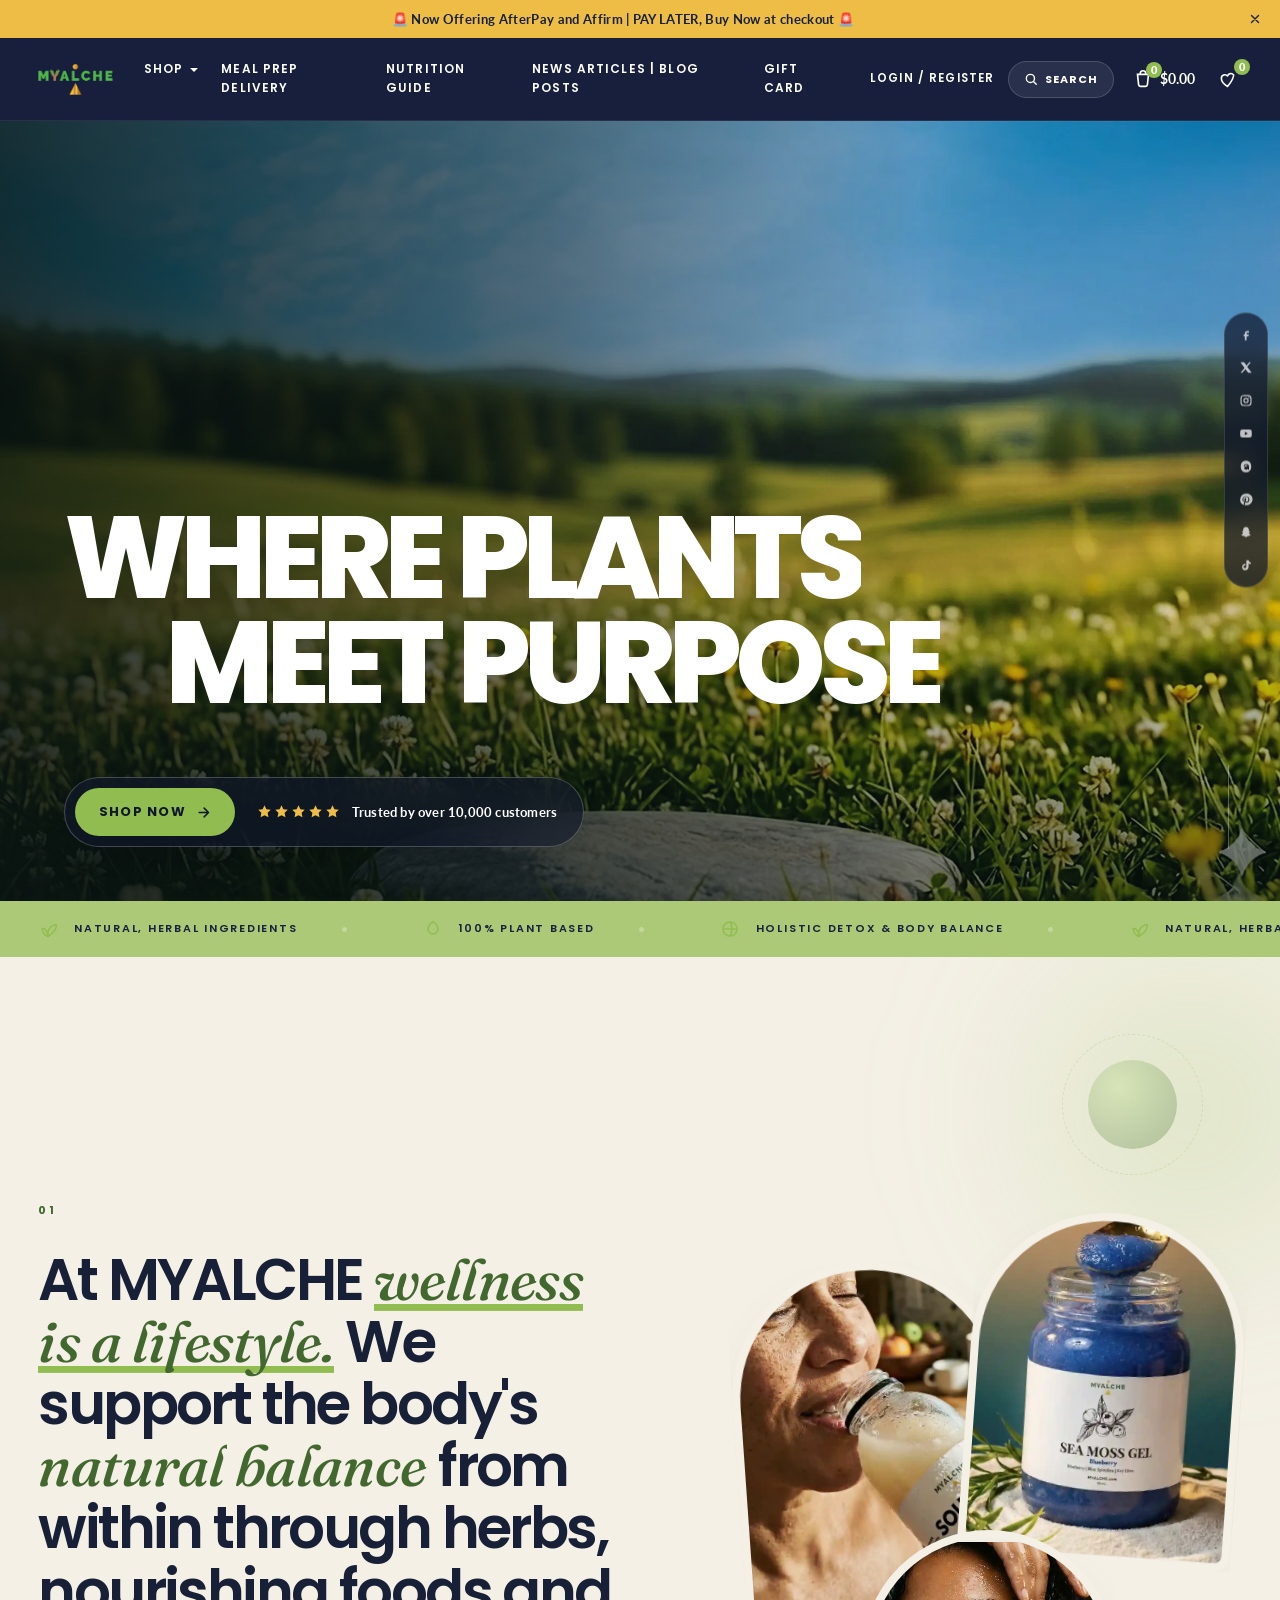
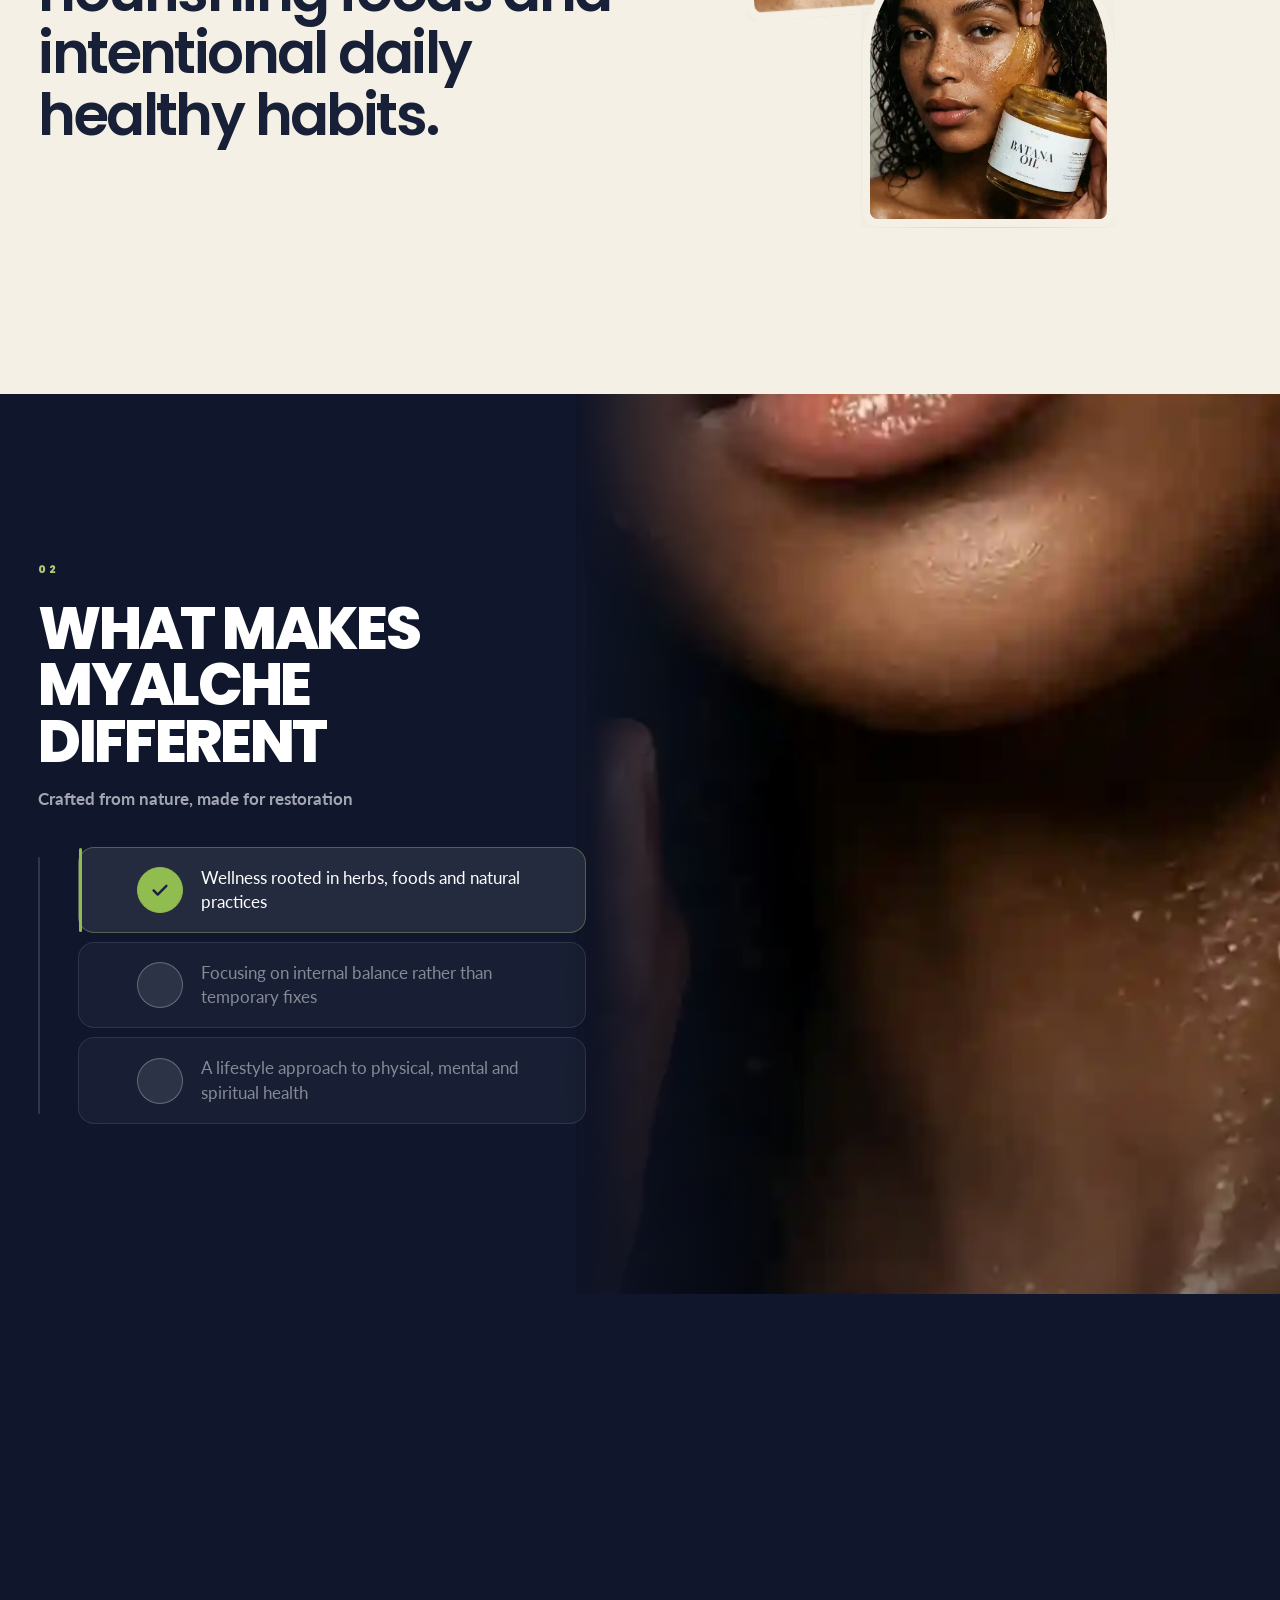
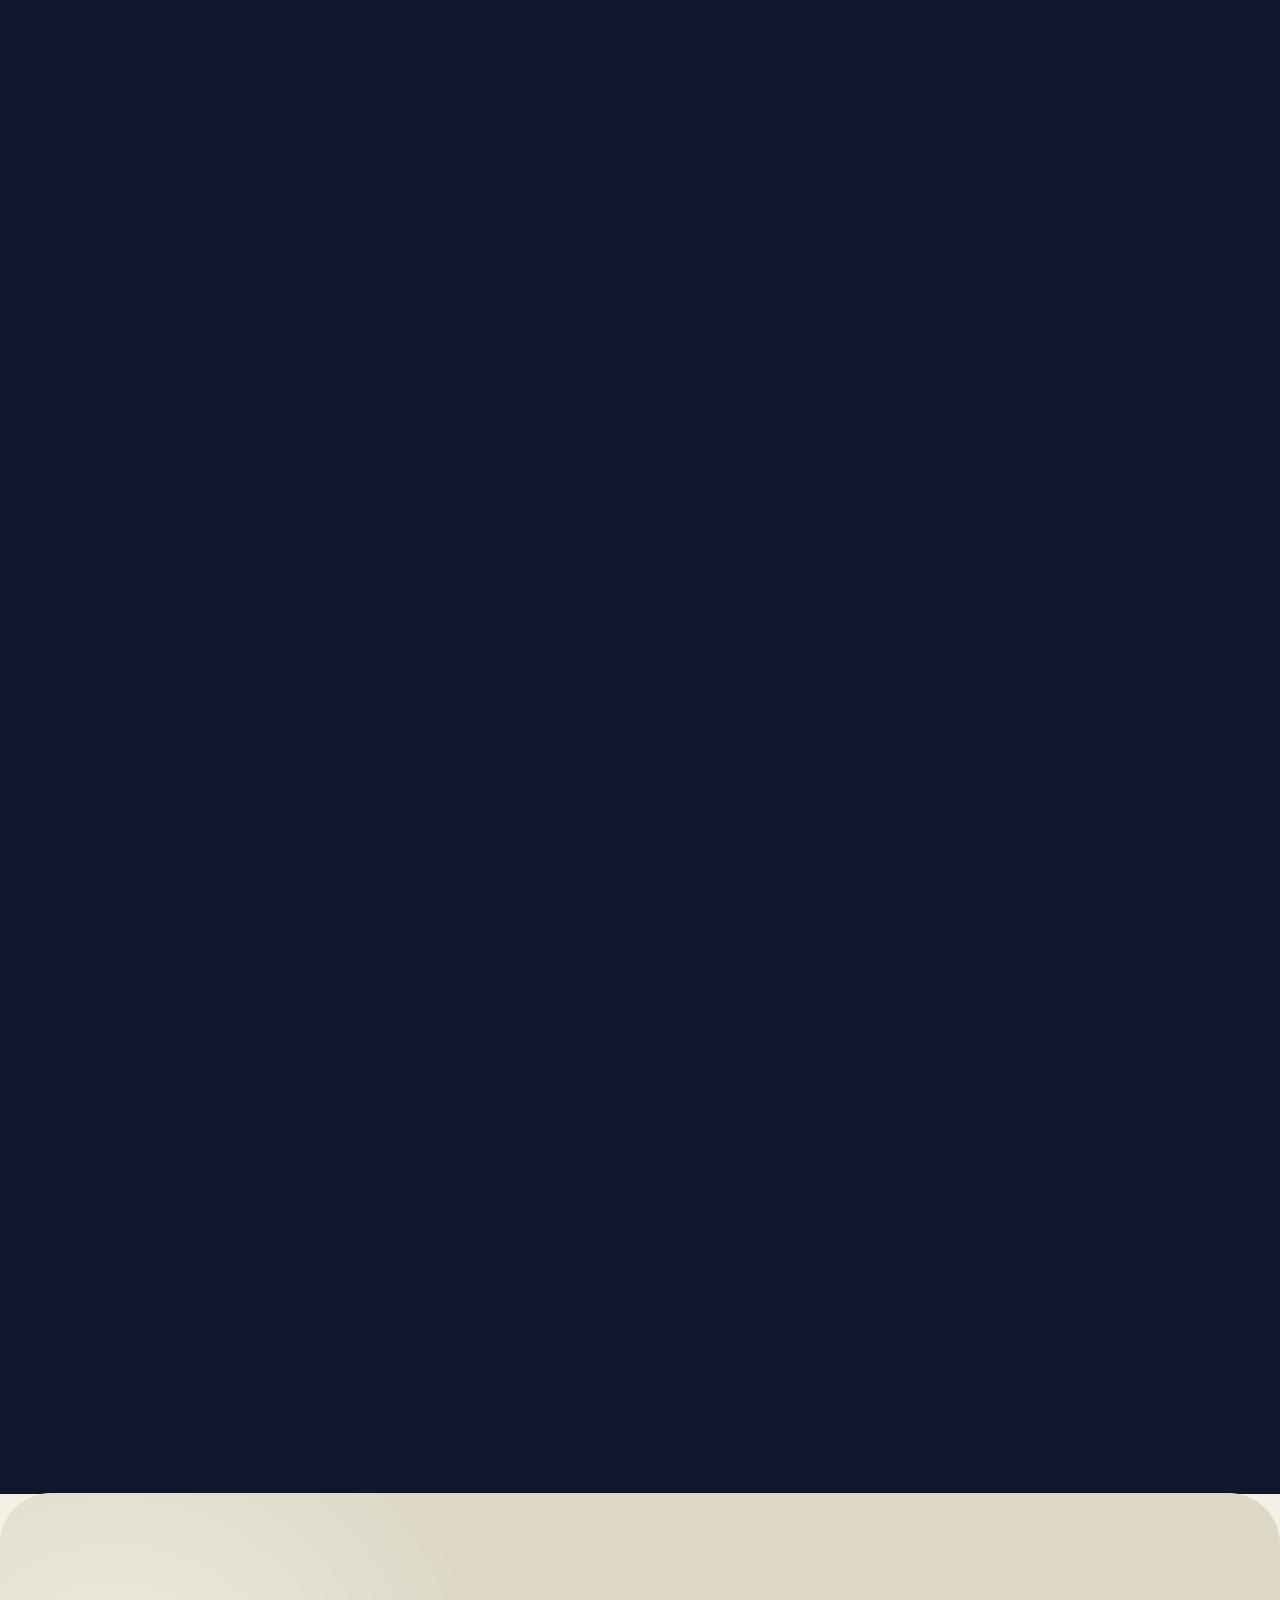
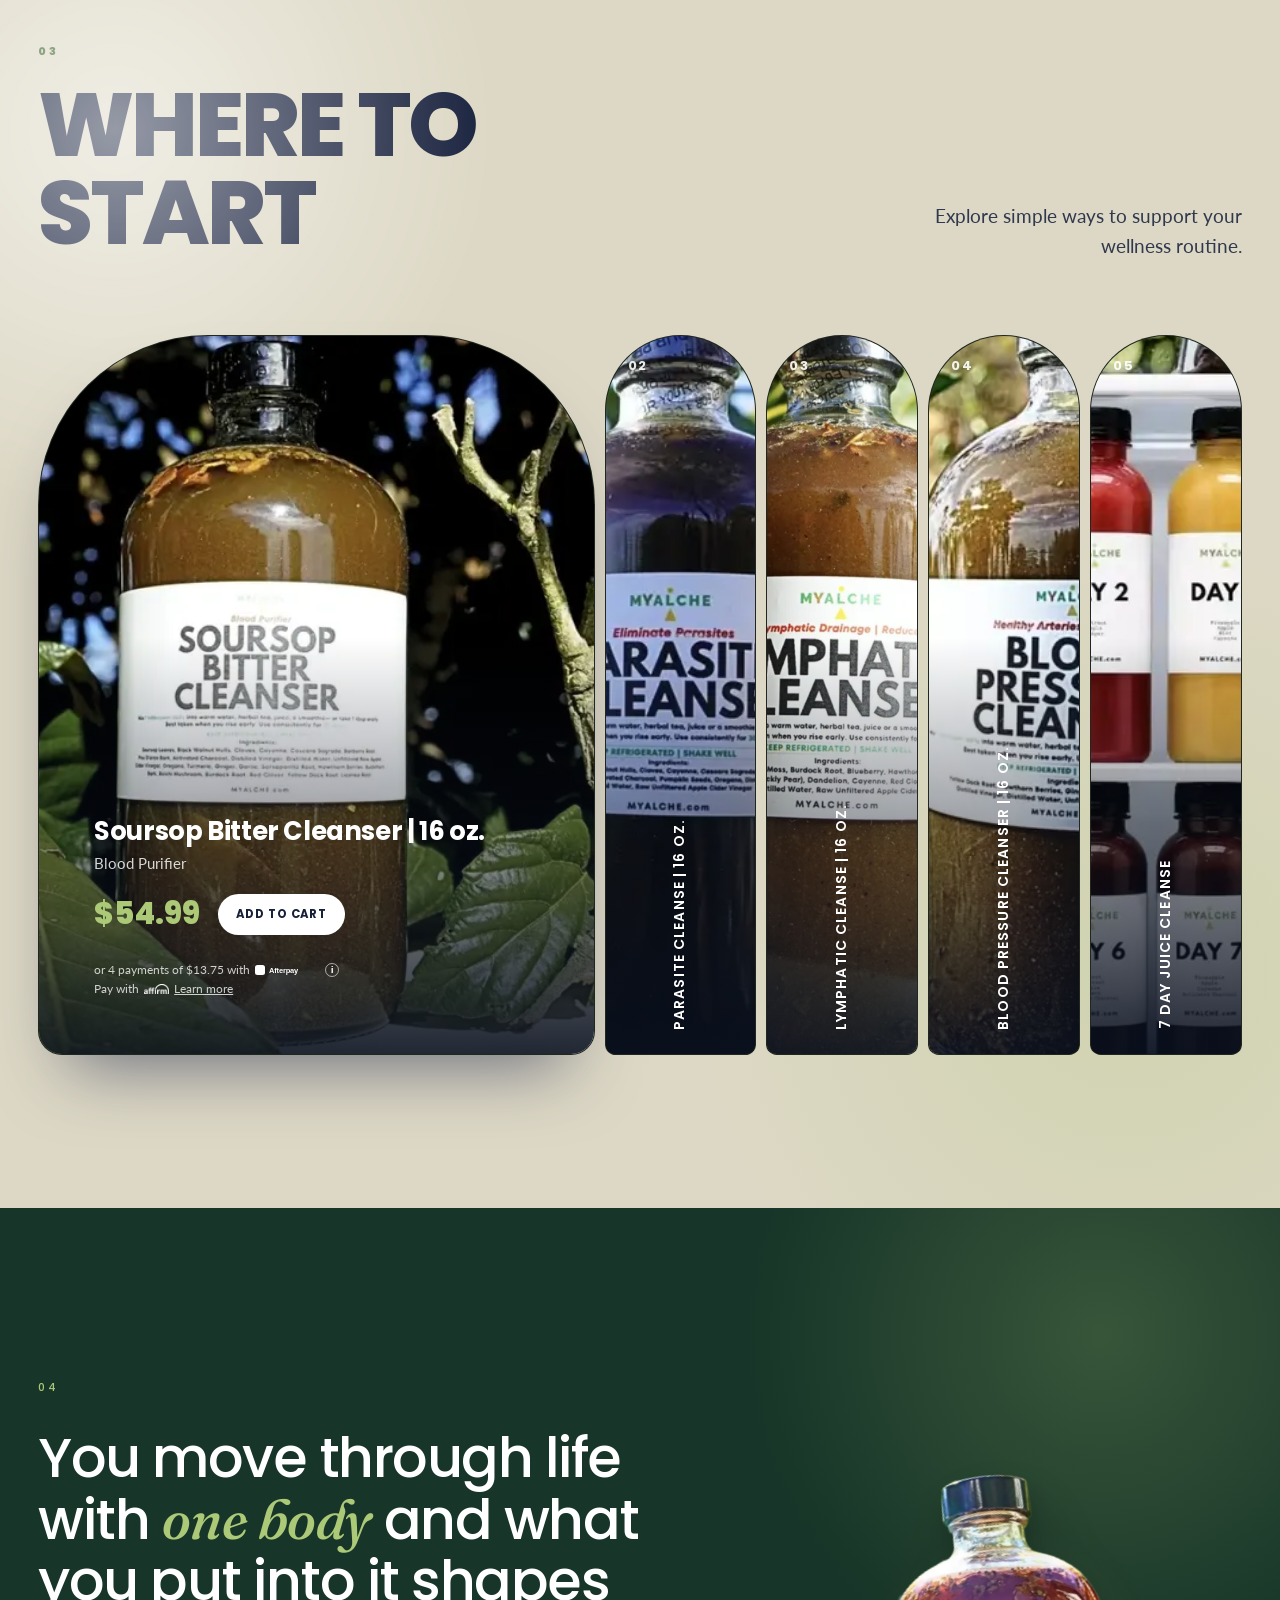
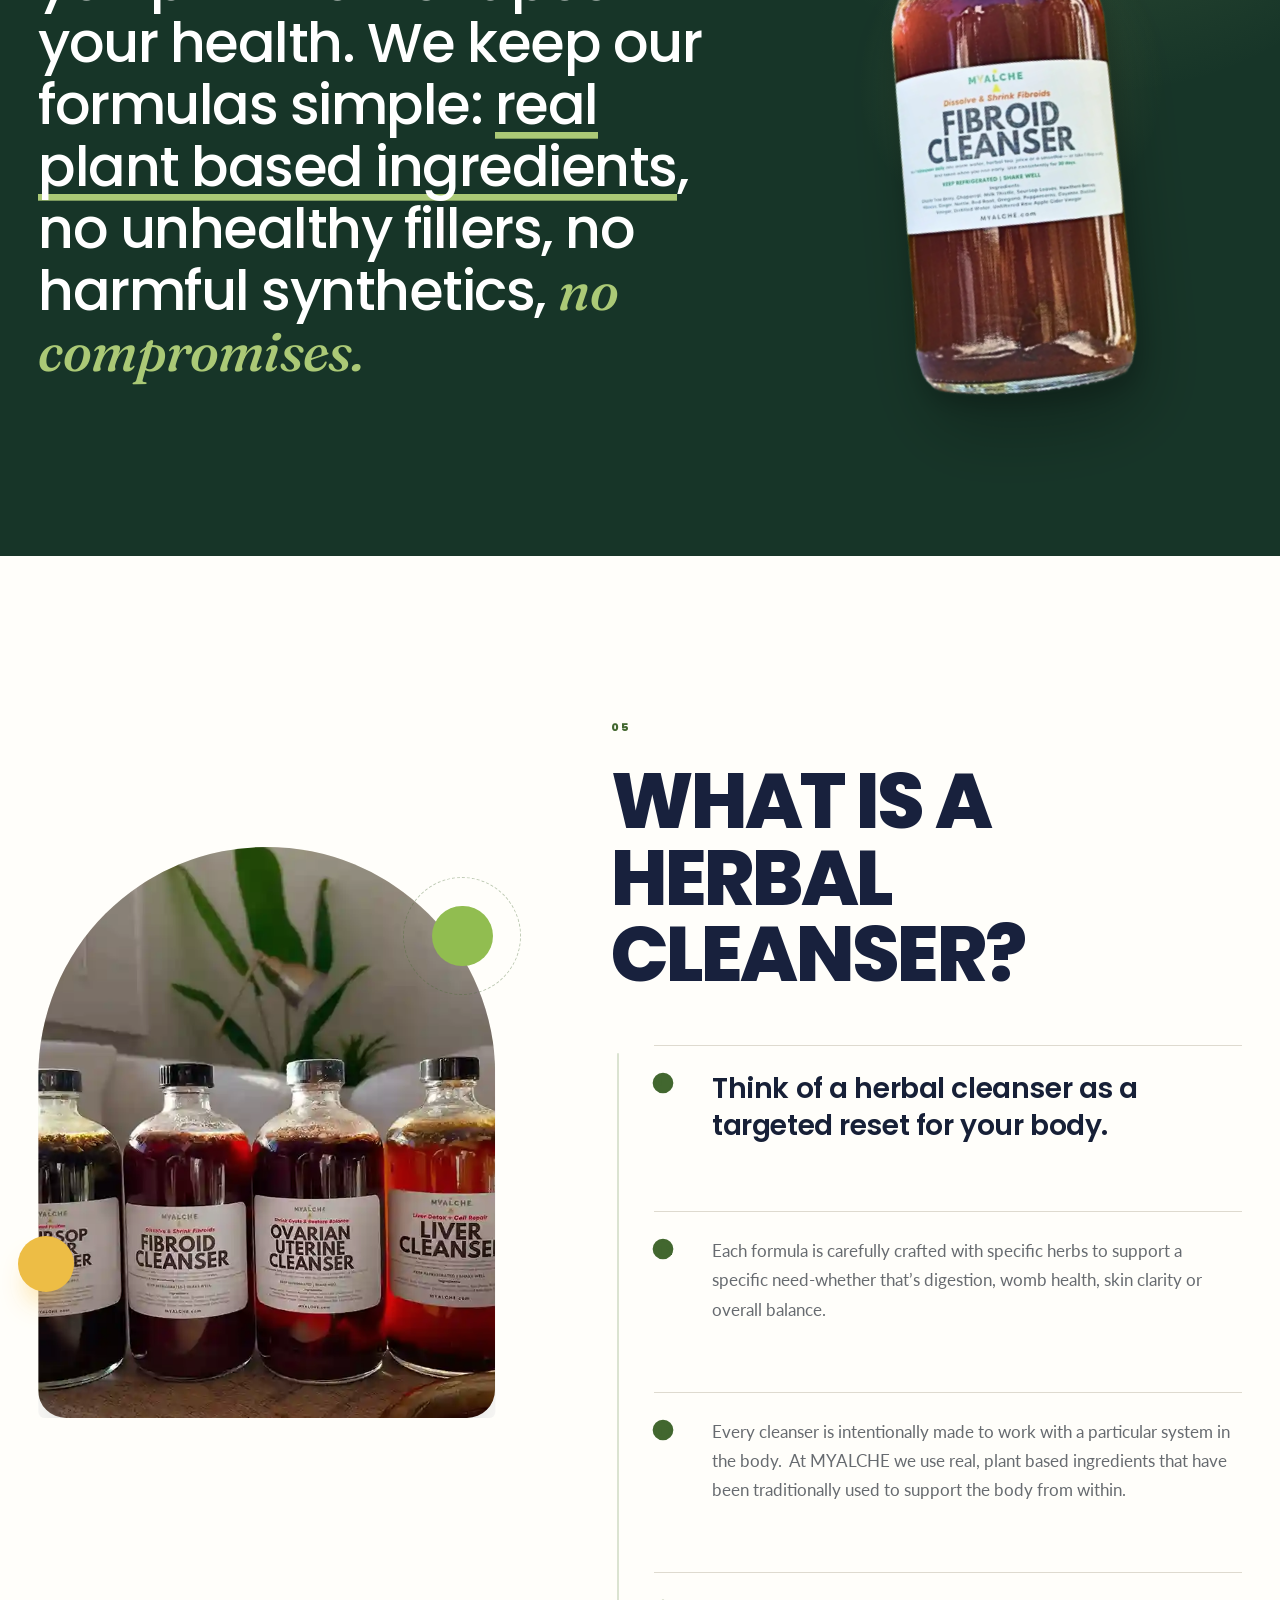
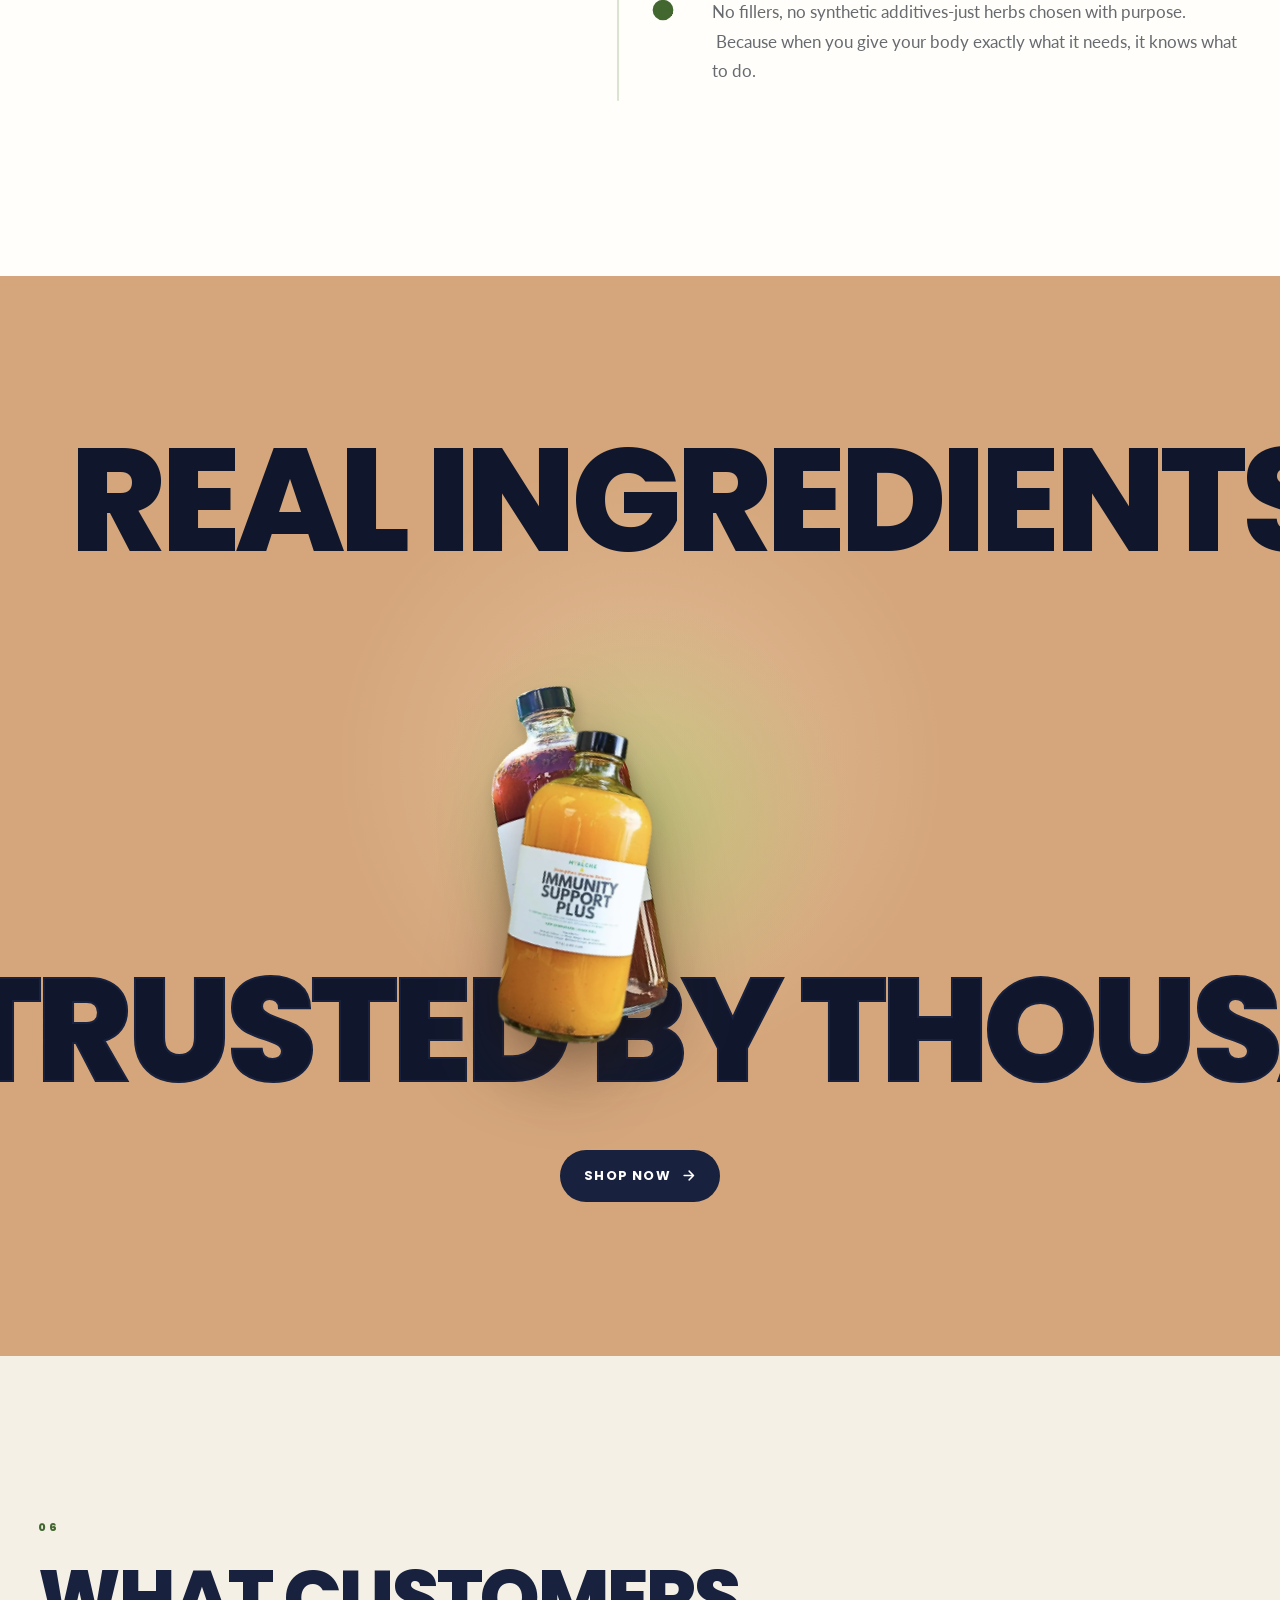
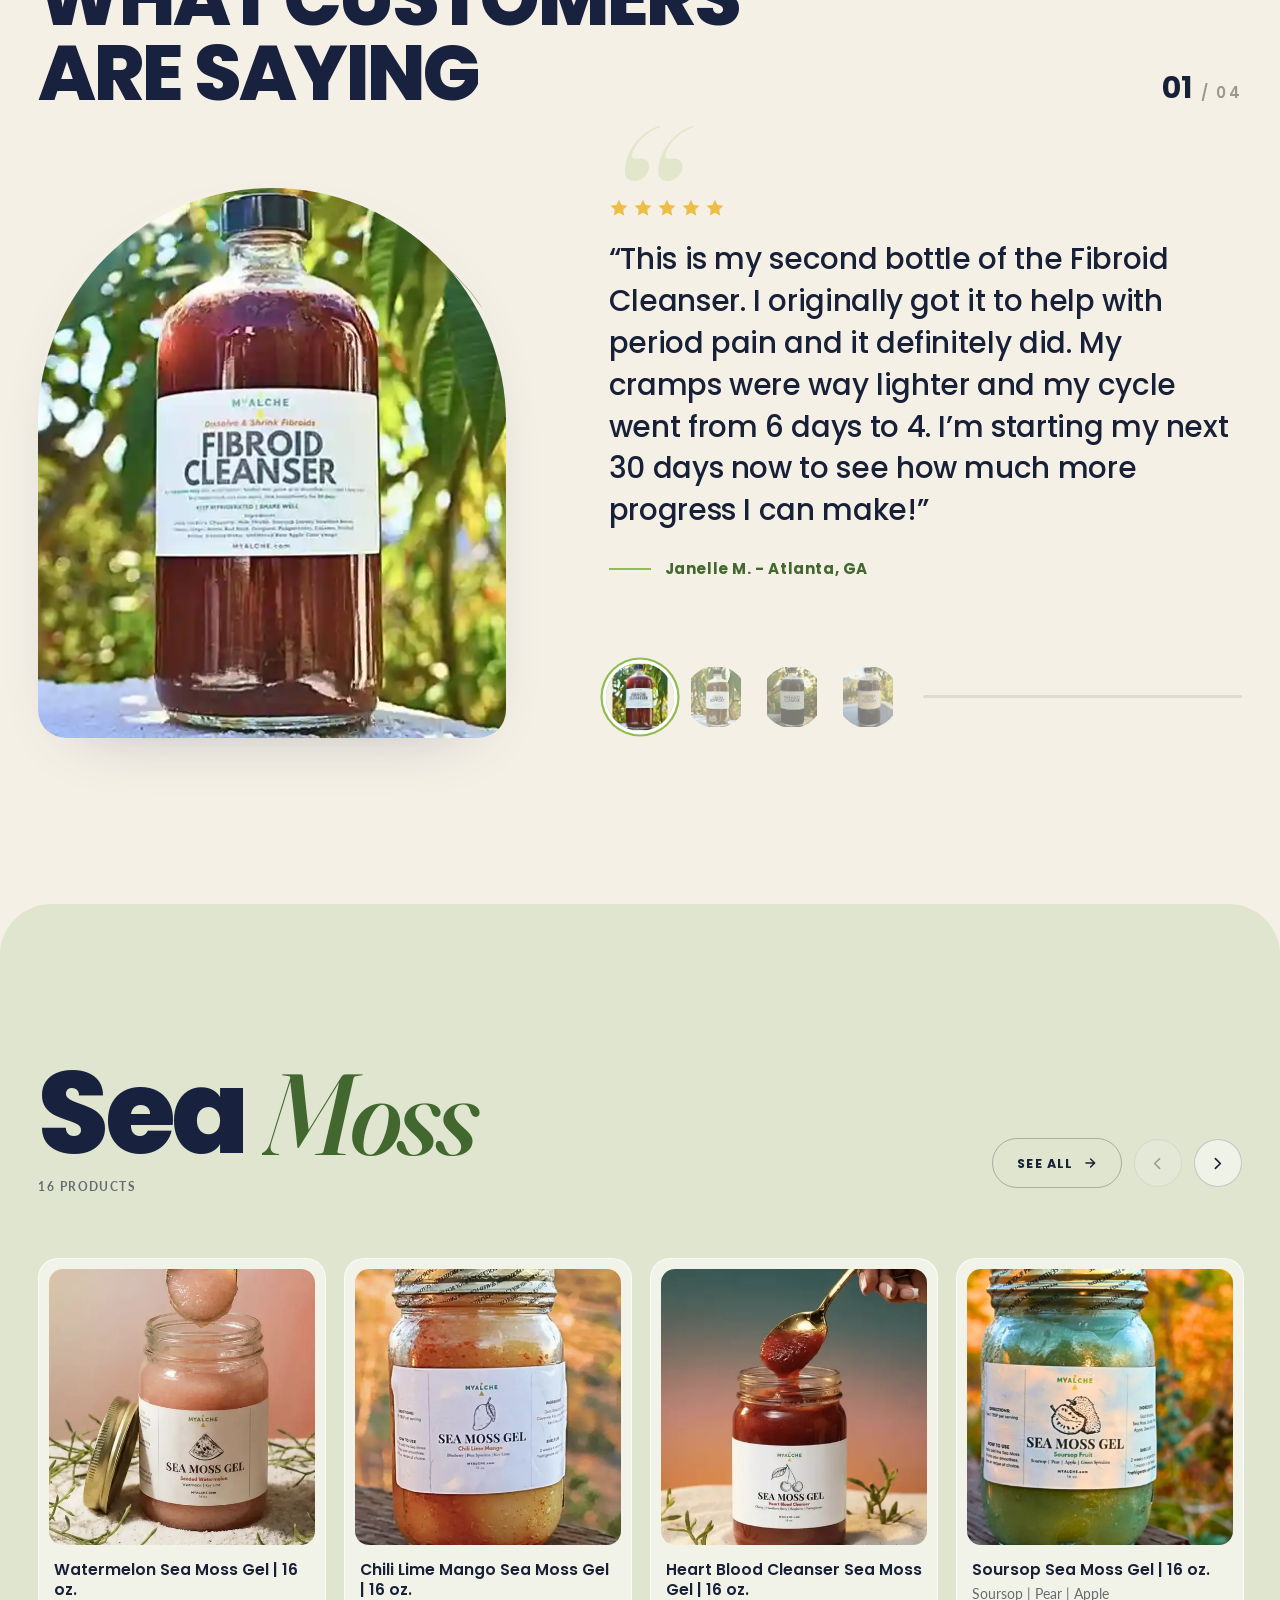
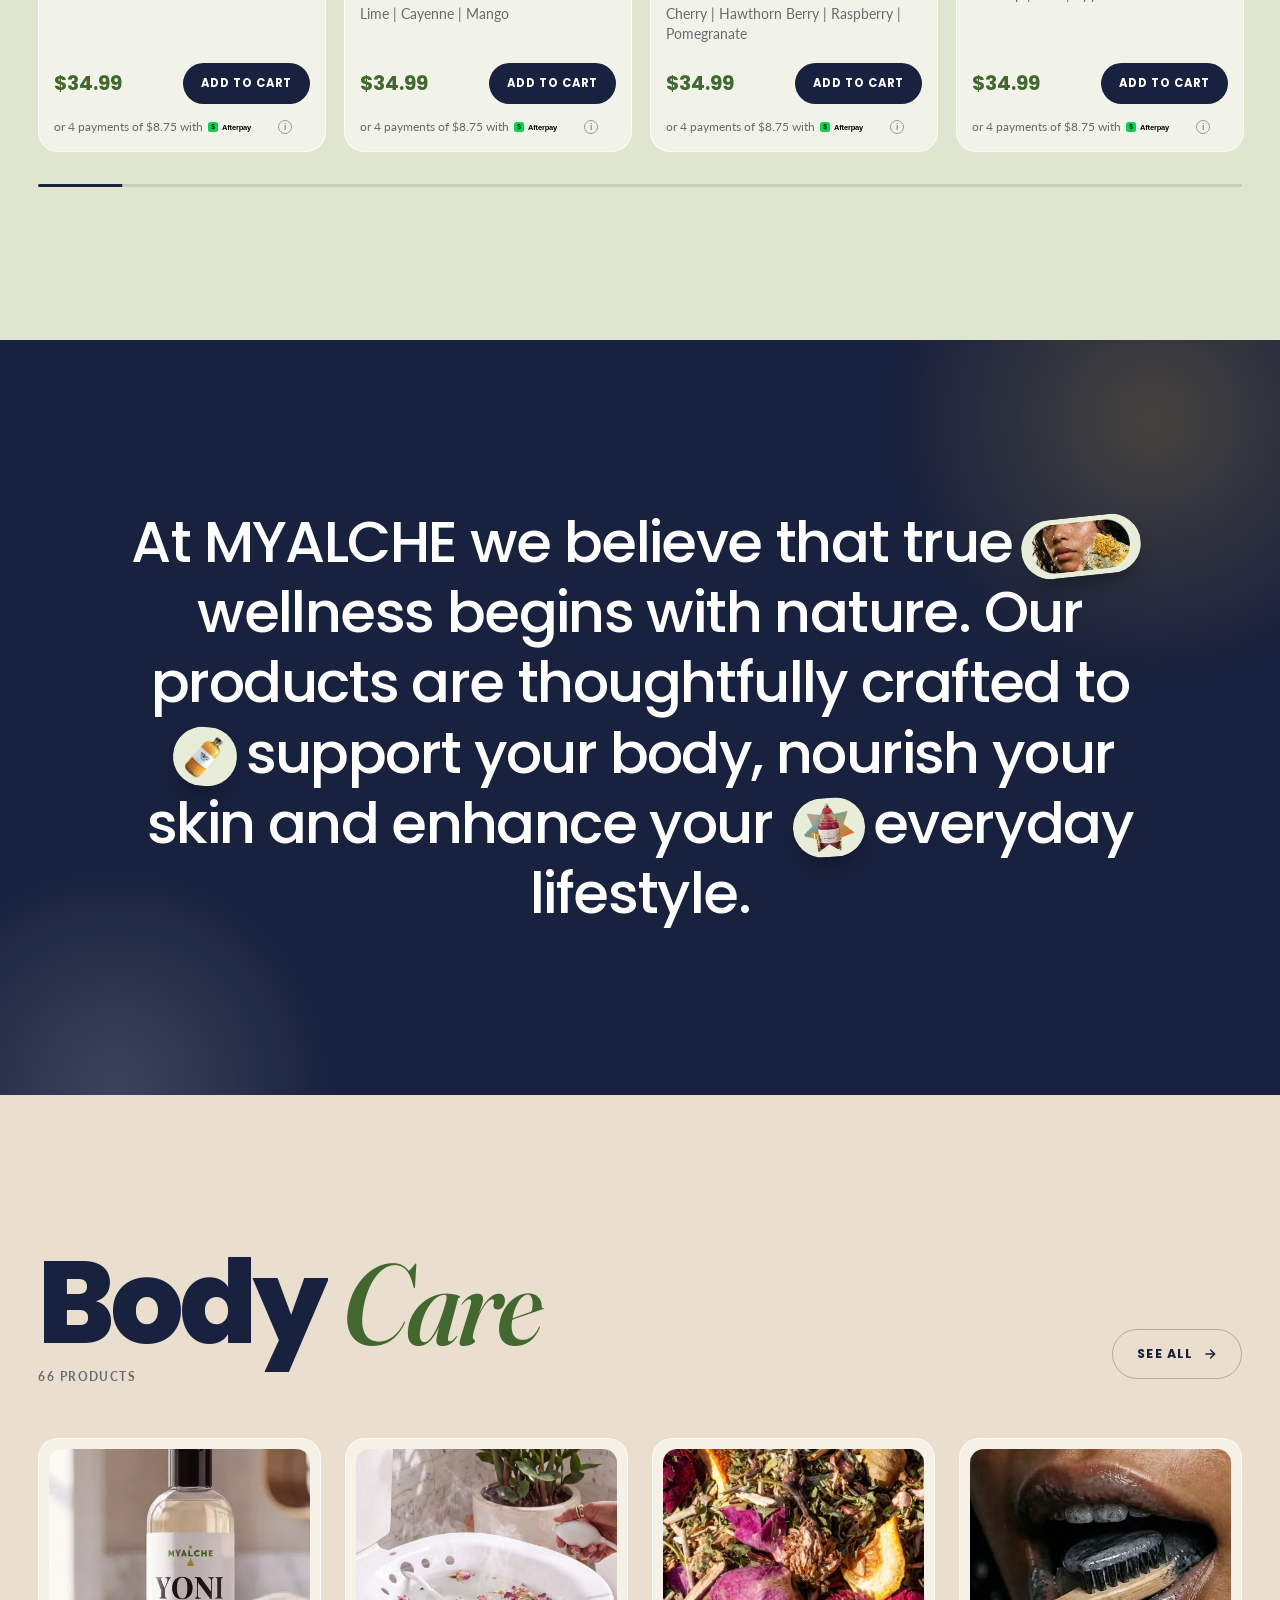
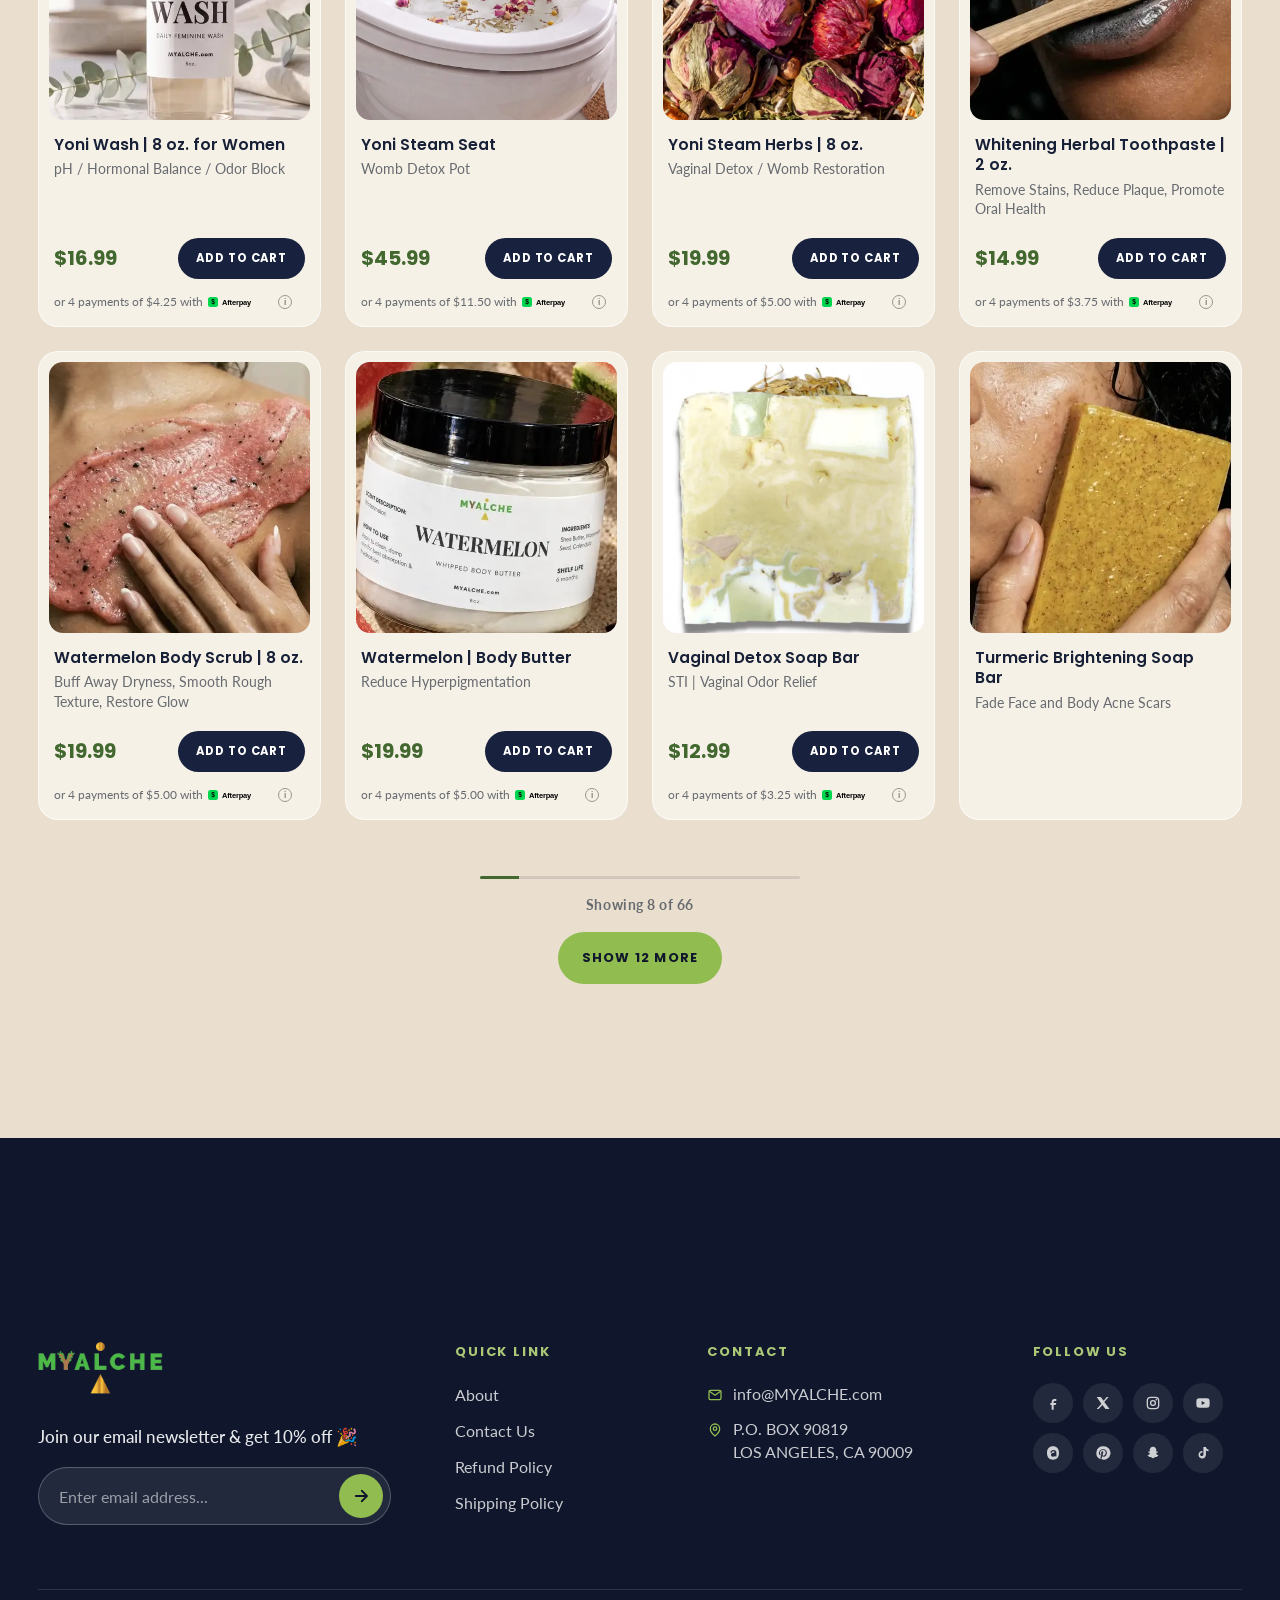
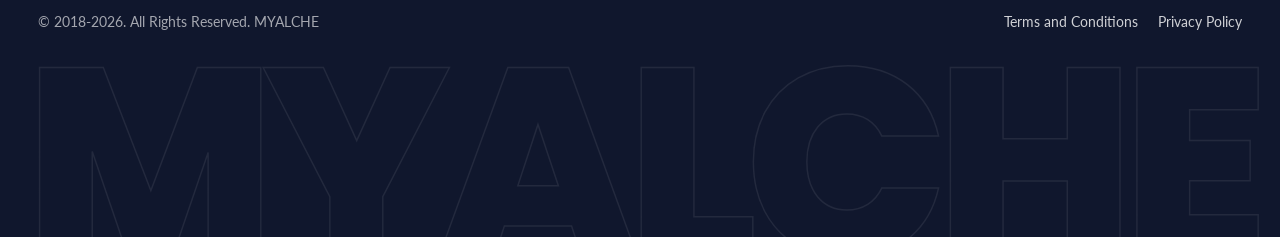
==== commit e208bd46: "Add hero background video" ====
--- a/index.html
+++ b/index.html
@@ -172,6 +172,7 @@
     height:clamp(640px,calc(100svh - 106px),960px);
   }
   .hero-stage{position:absolute;inset:0;z-index:0;}
+  .hero-video{position:absolute;inset:0;width:100%;height:100%;object-fit:cover;object-position:center;}
   .hl{
     position:absolute;inset:0 -2% 0;background-size:cover;background-position:center bottom;background-repeat:no-repeat;
     will-change:translate,transform;transition:translate .5s cubic-bezier(.2,.7,.3,1);
@@ -710,10 +711,7 @@
 <!-- ================= 1. HERO ================= -->
 <section class="hero" id="hero">
   <div class="hero-stage" aria-hidden="true">
-    <div class="hl hl-bg"></div>
-    <div class="hl hl-bottles"></div>
-    <div class="hl hl-center"></div>
-    <div class="hl hl-stone"></div>
+    <video class="hero-video" autoplay muted loop playsinline preload="auto" poster="assets/home/hero-bg.webp"><source src="assets/home/hero-video.mp4" type="video/mp4"></video>
   </div>
   <div class="hero-shade"></div>
 
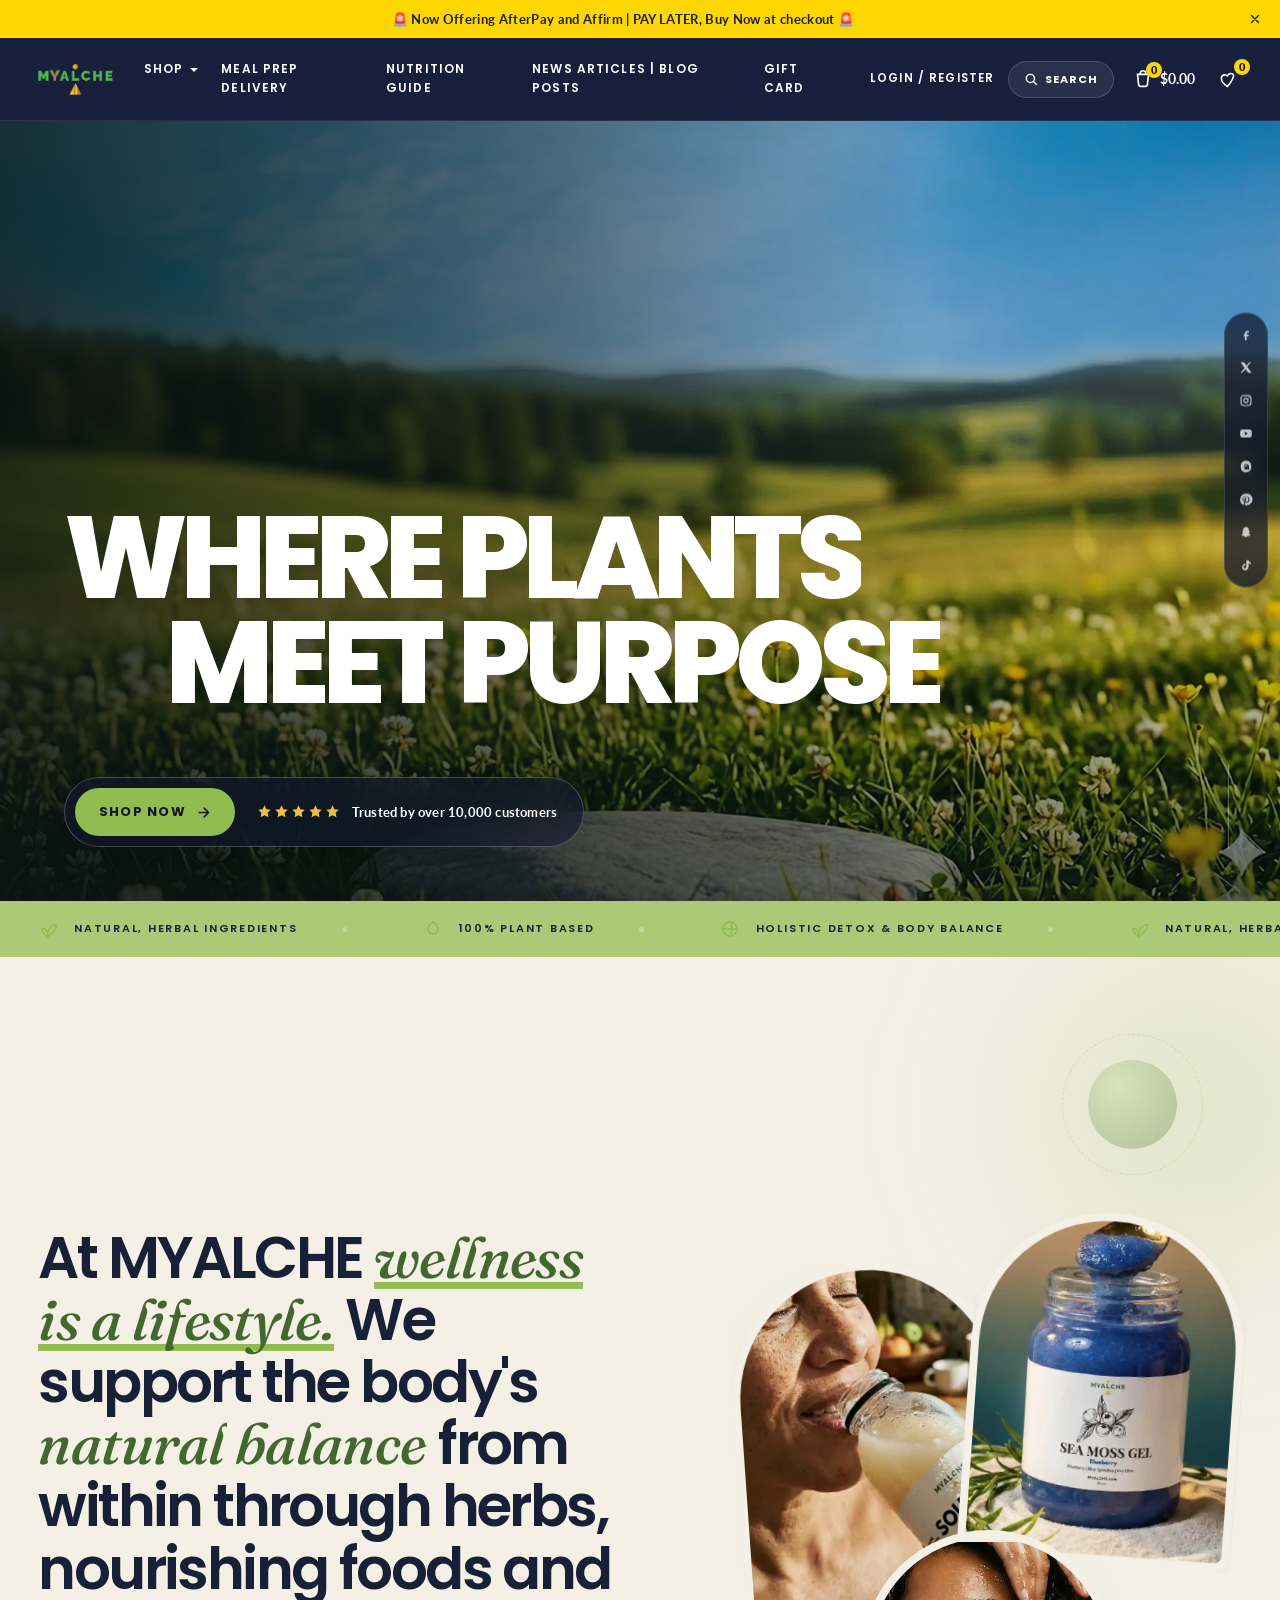
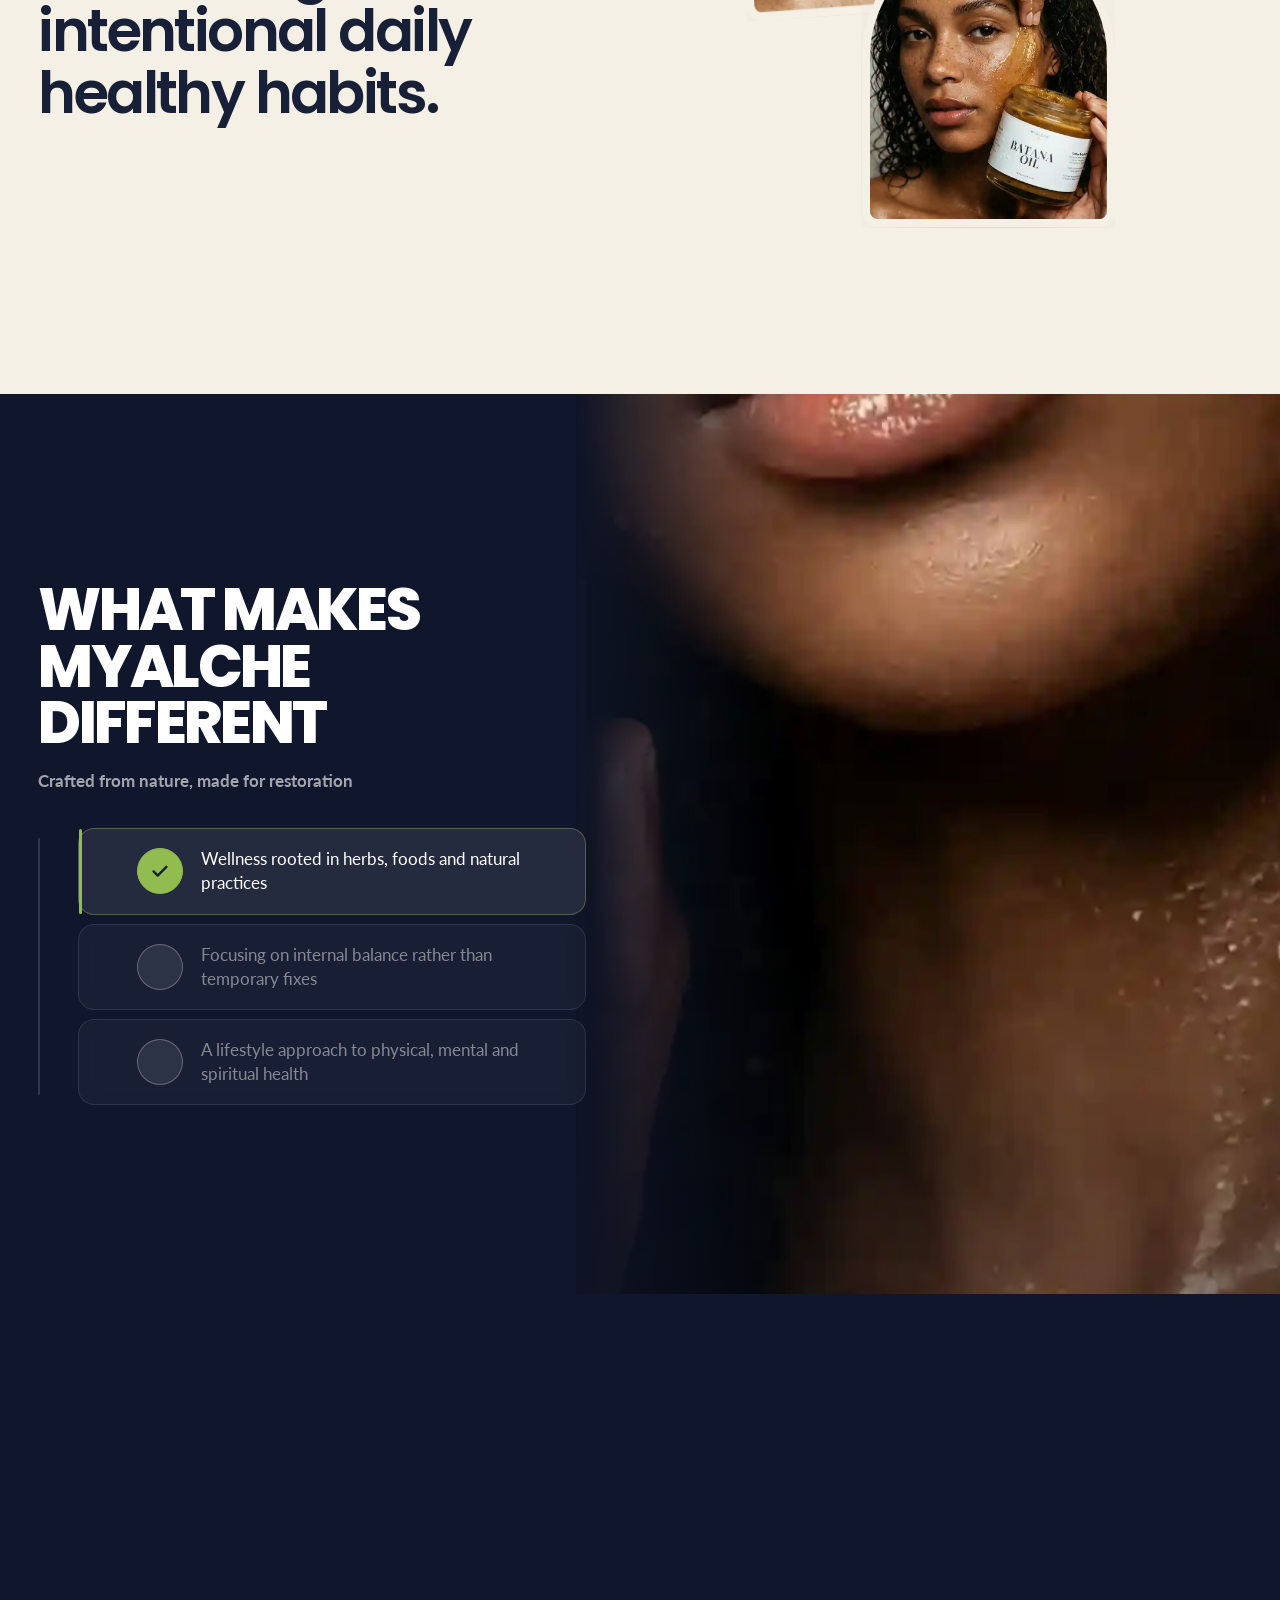
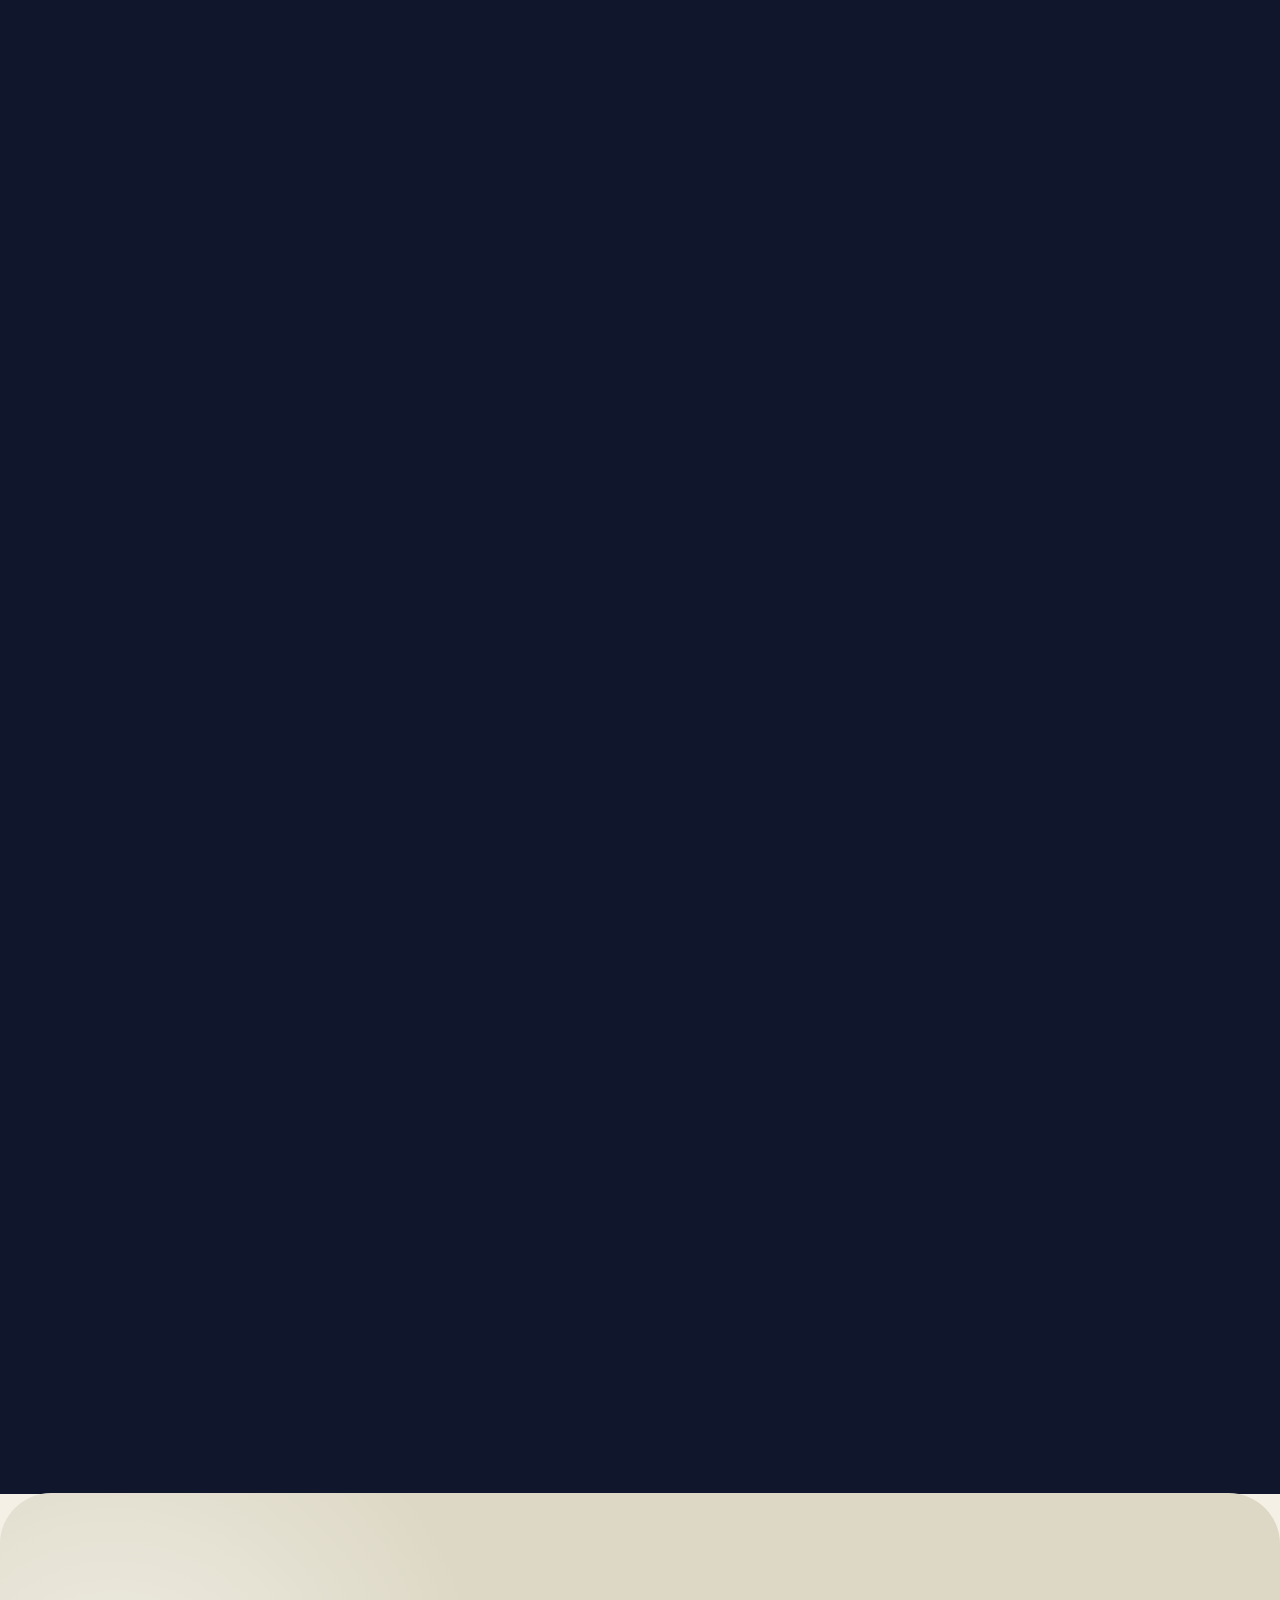
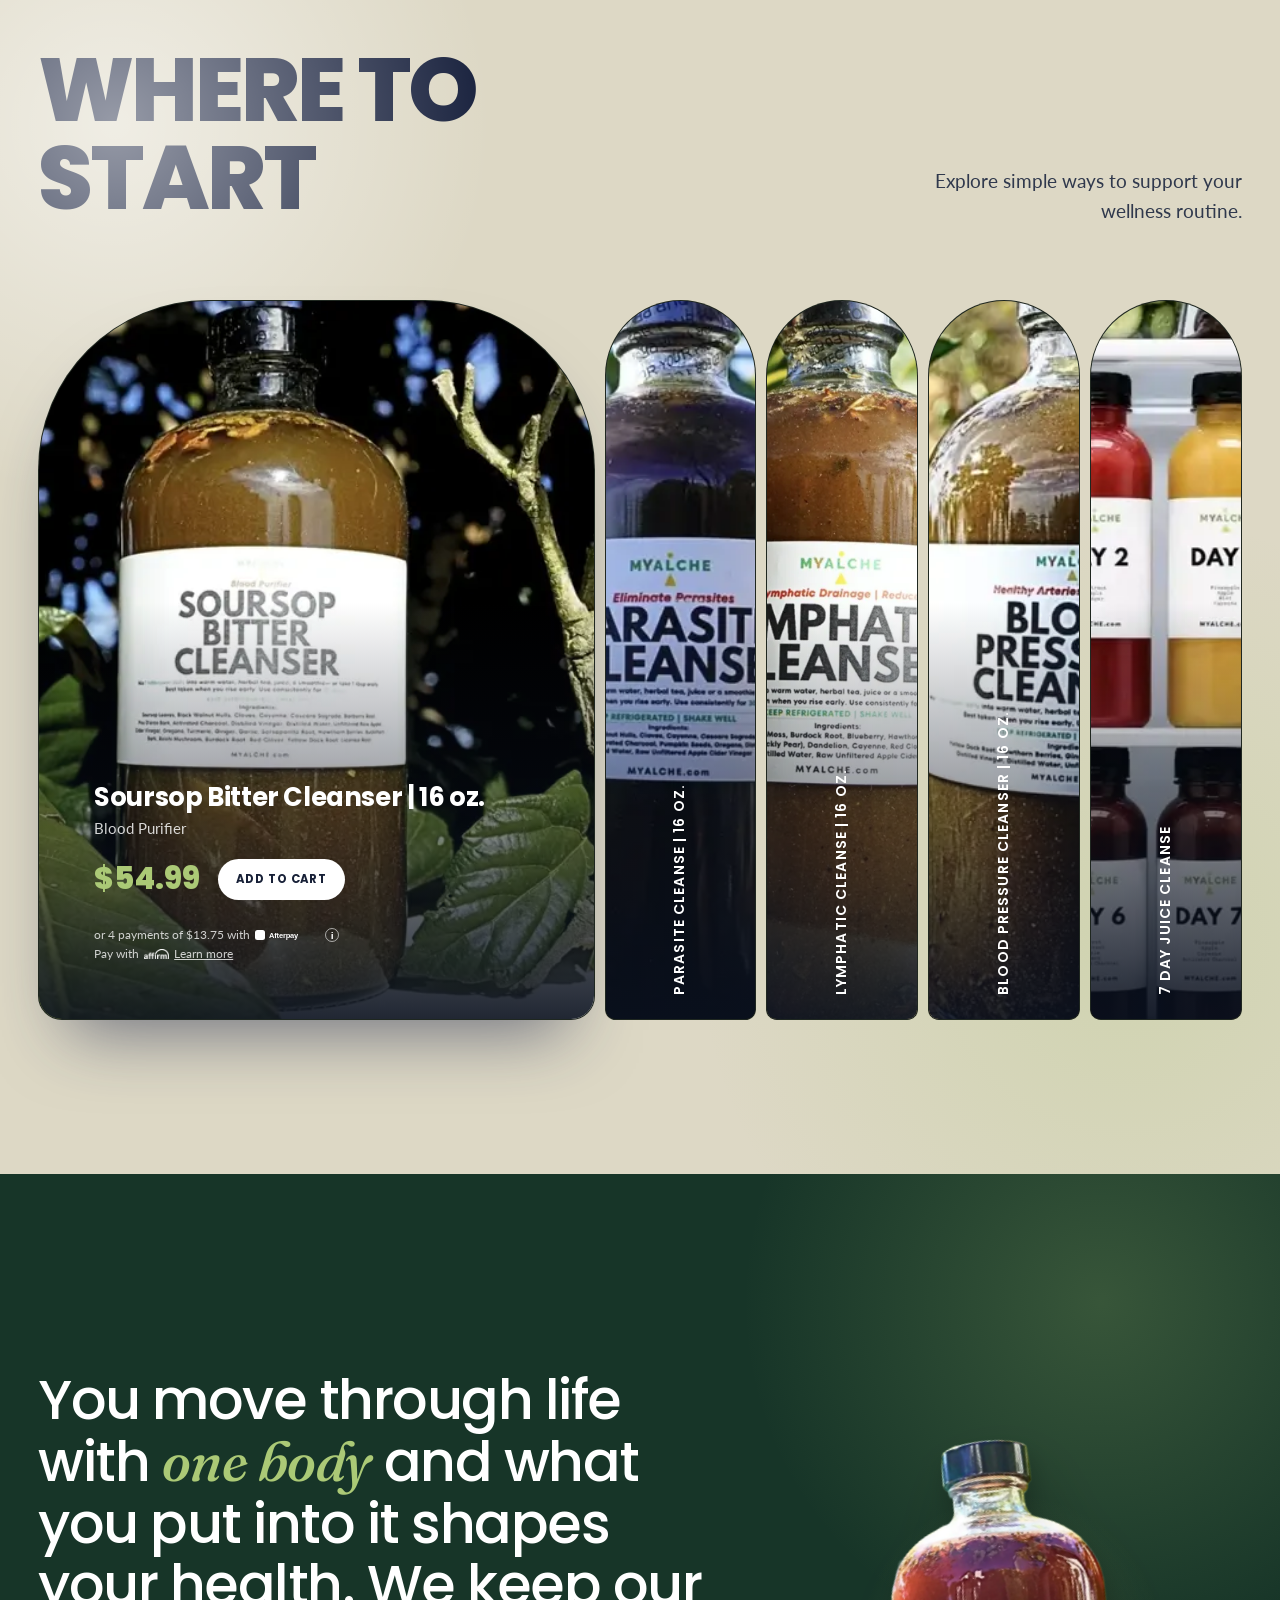
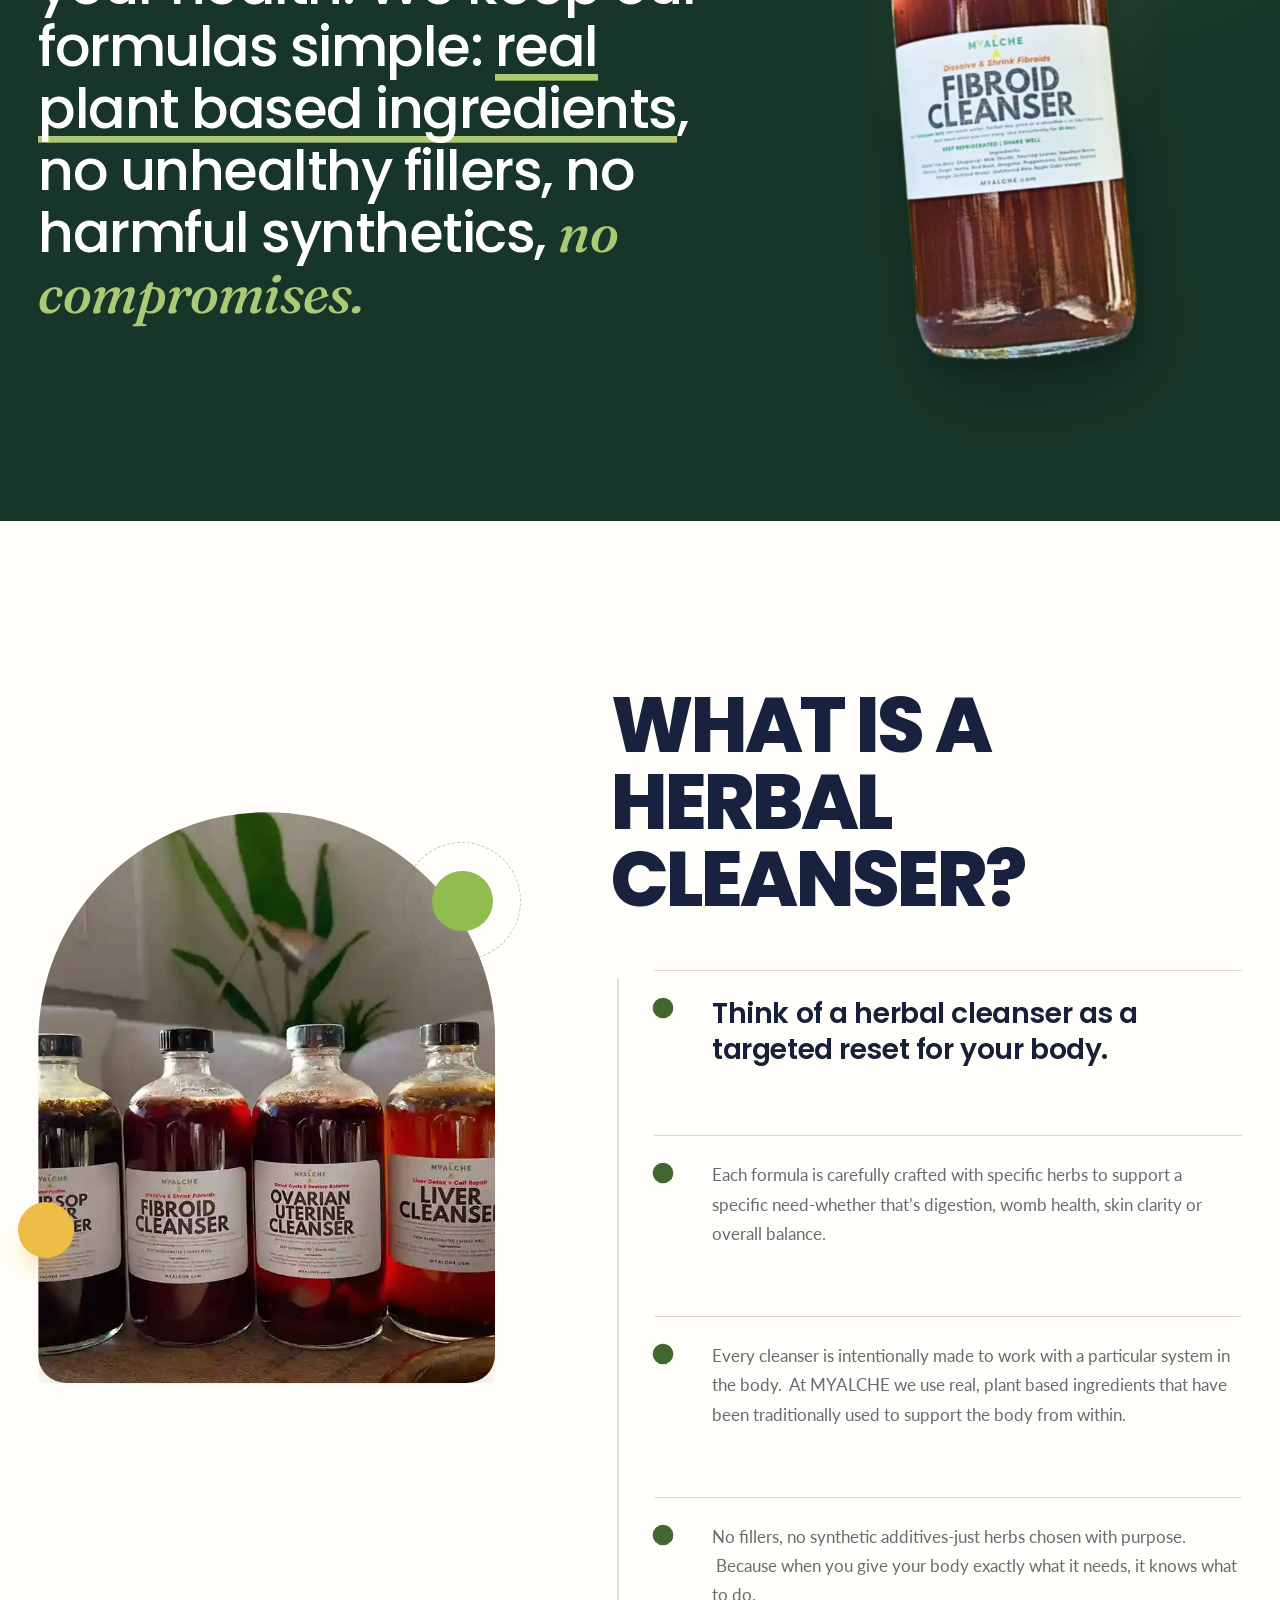
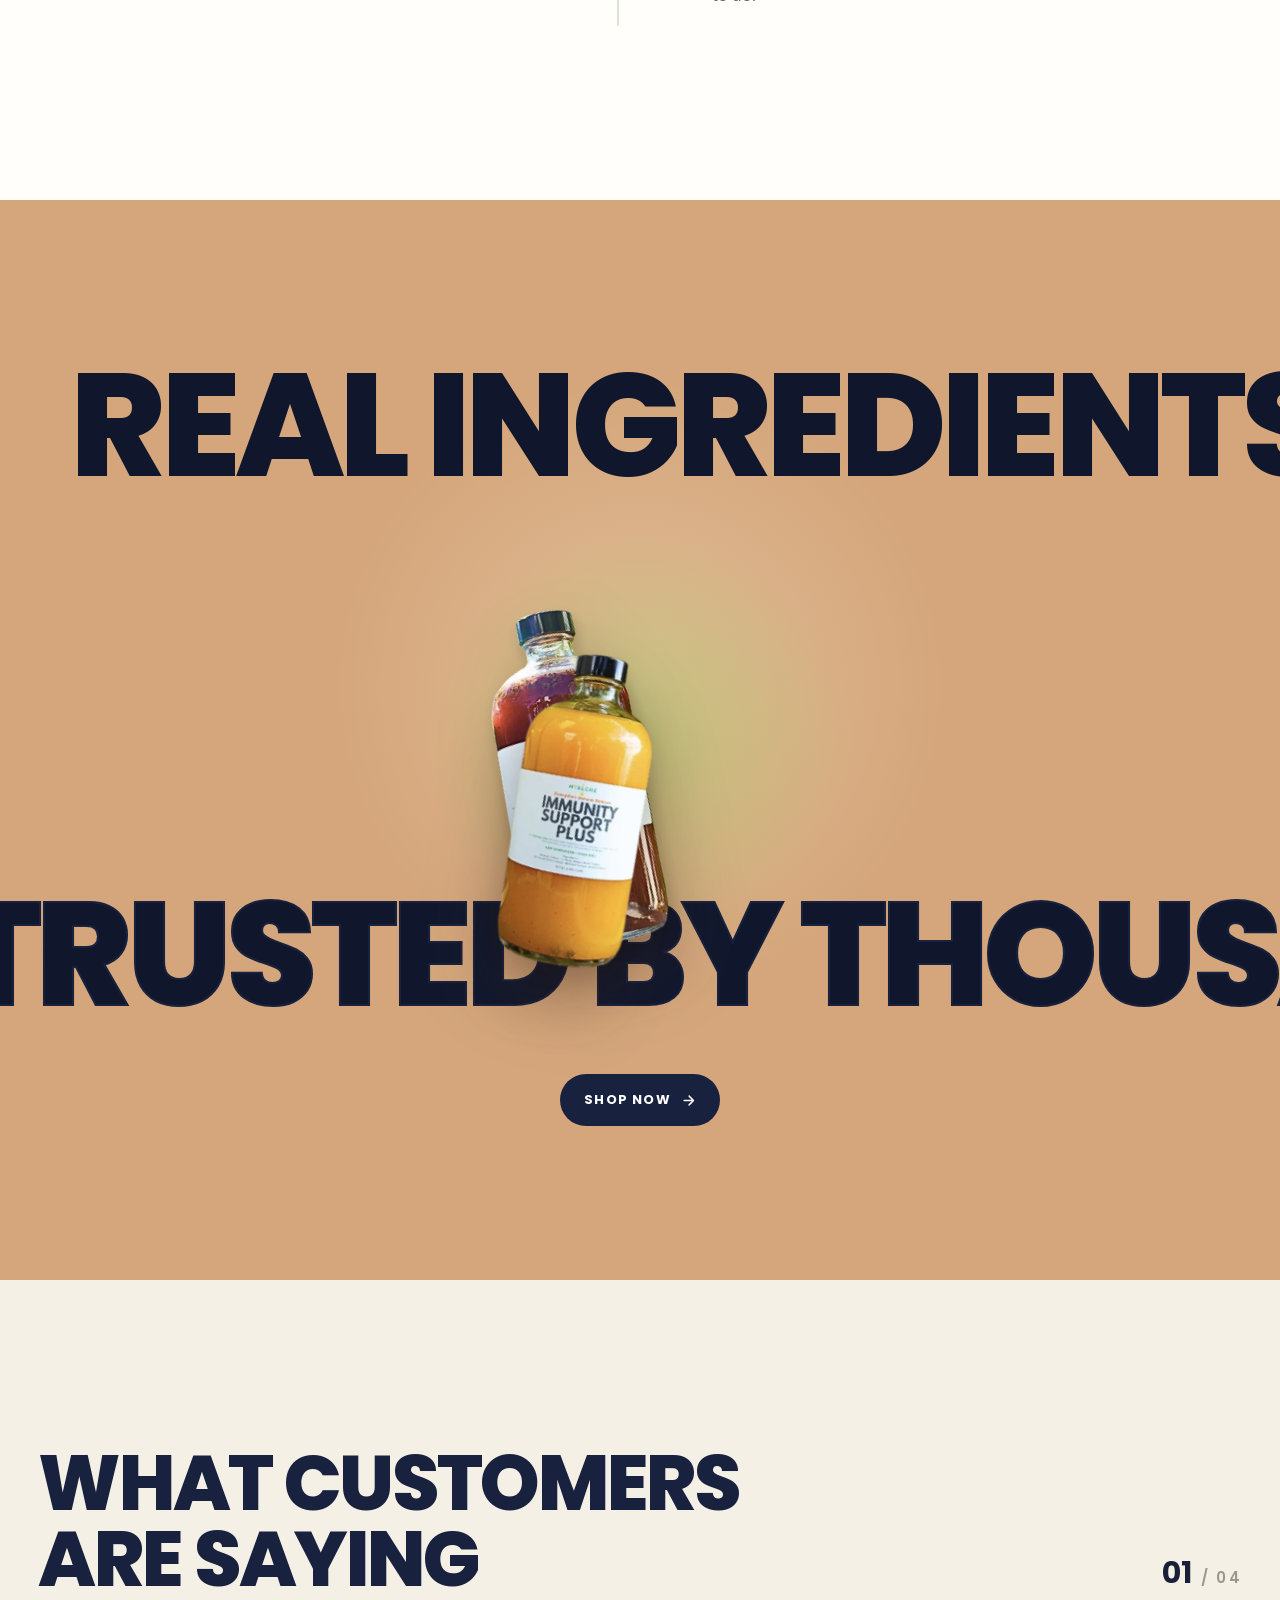
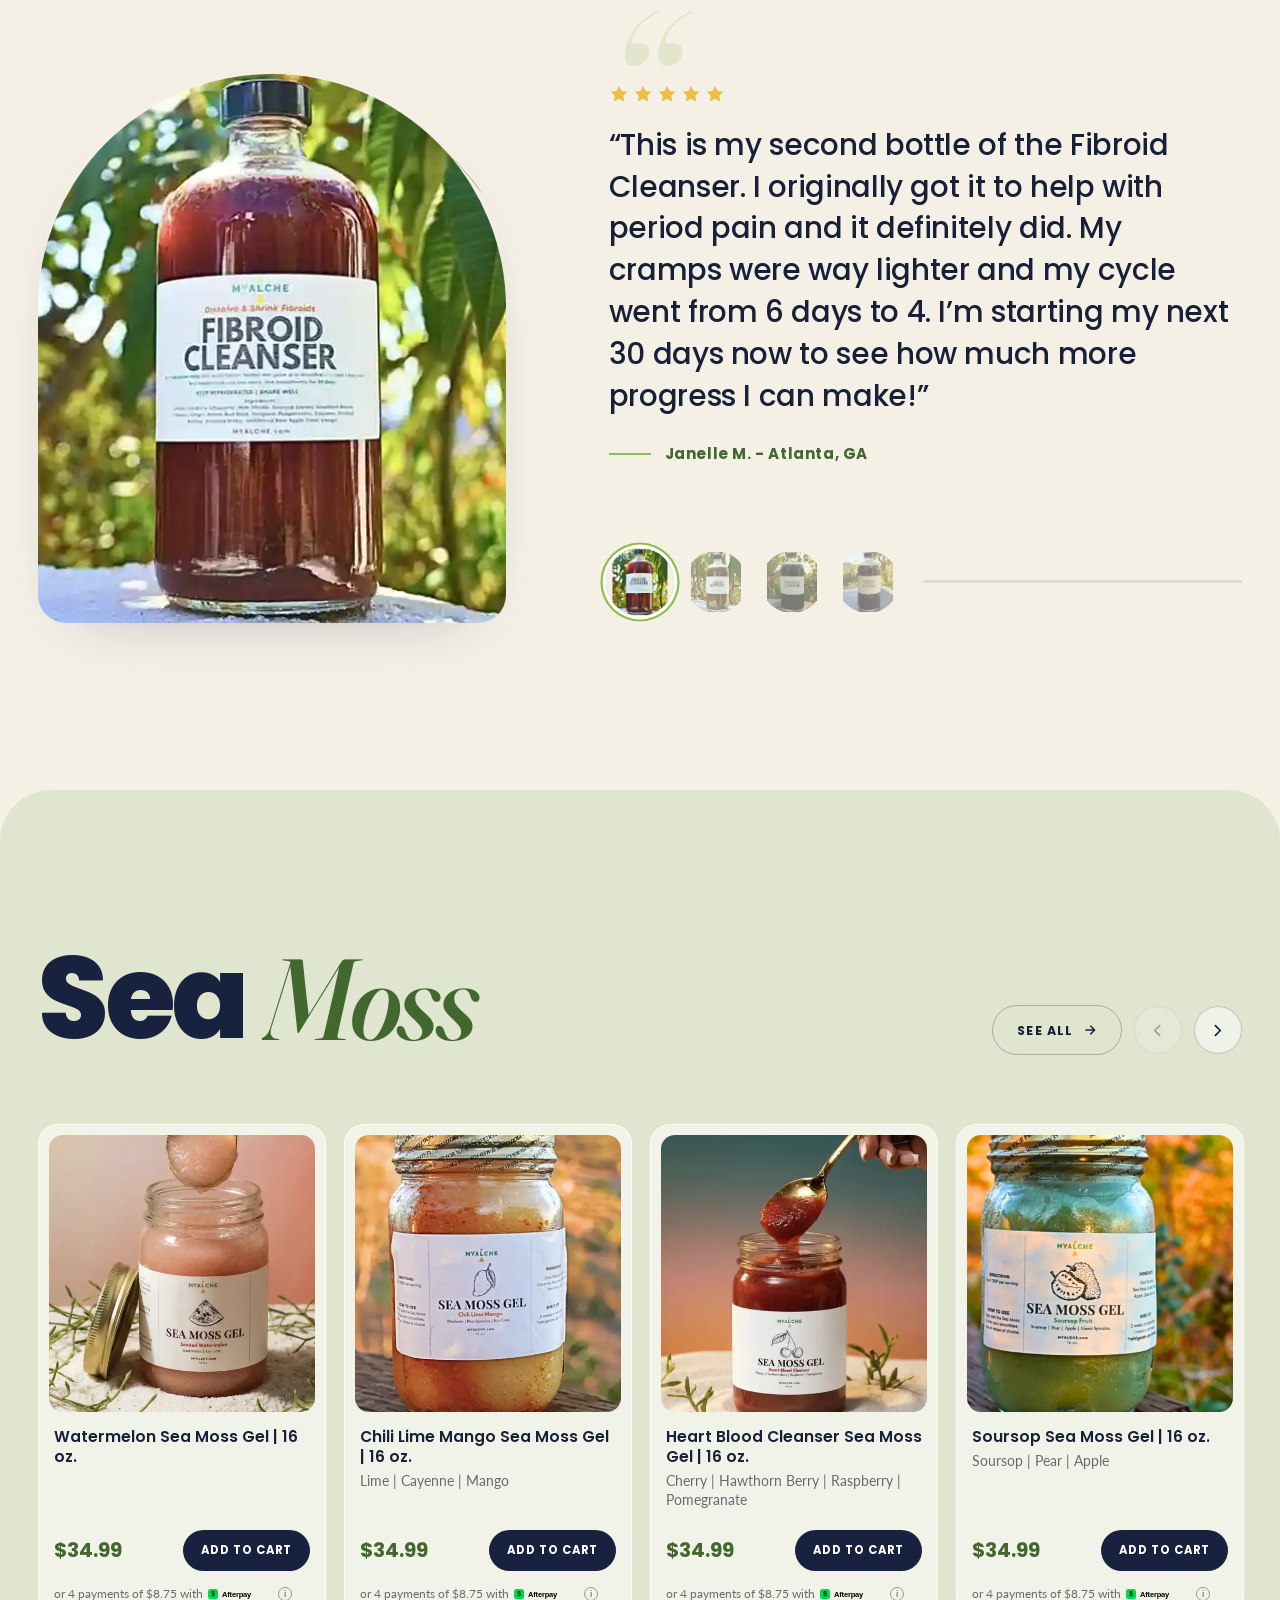
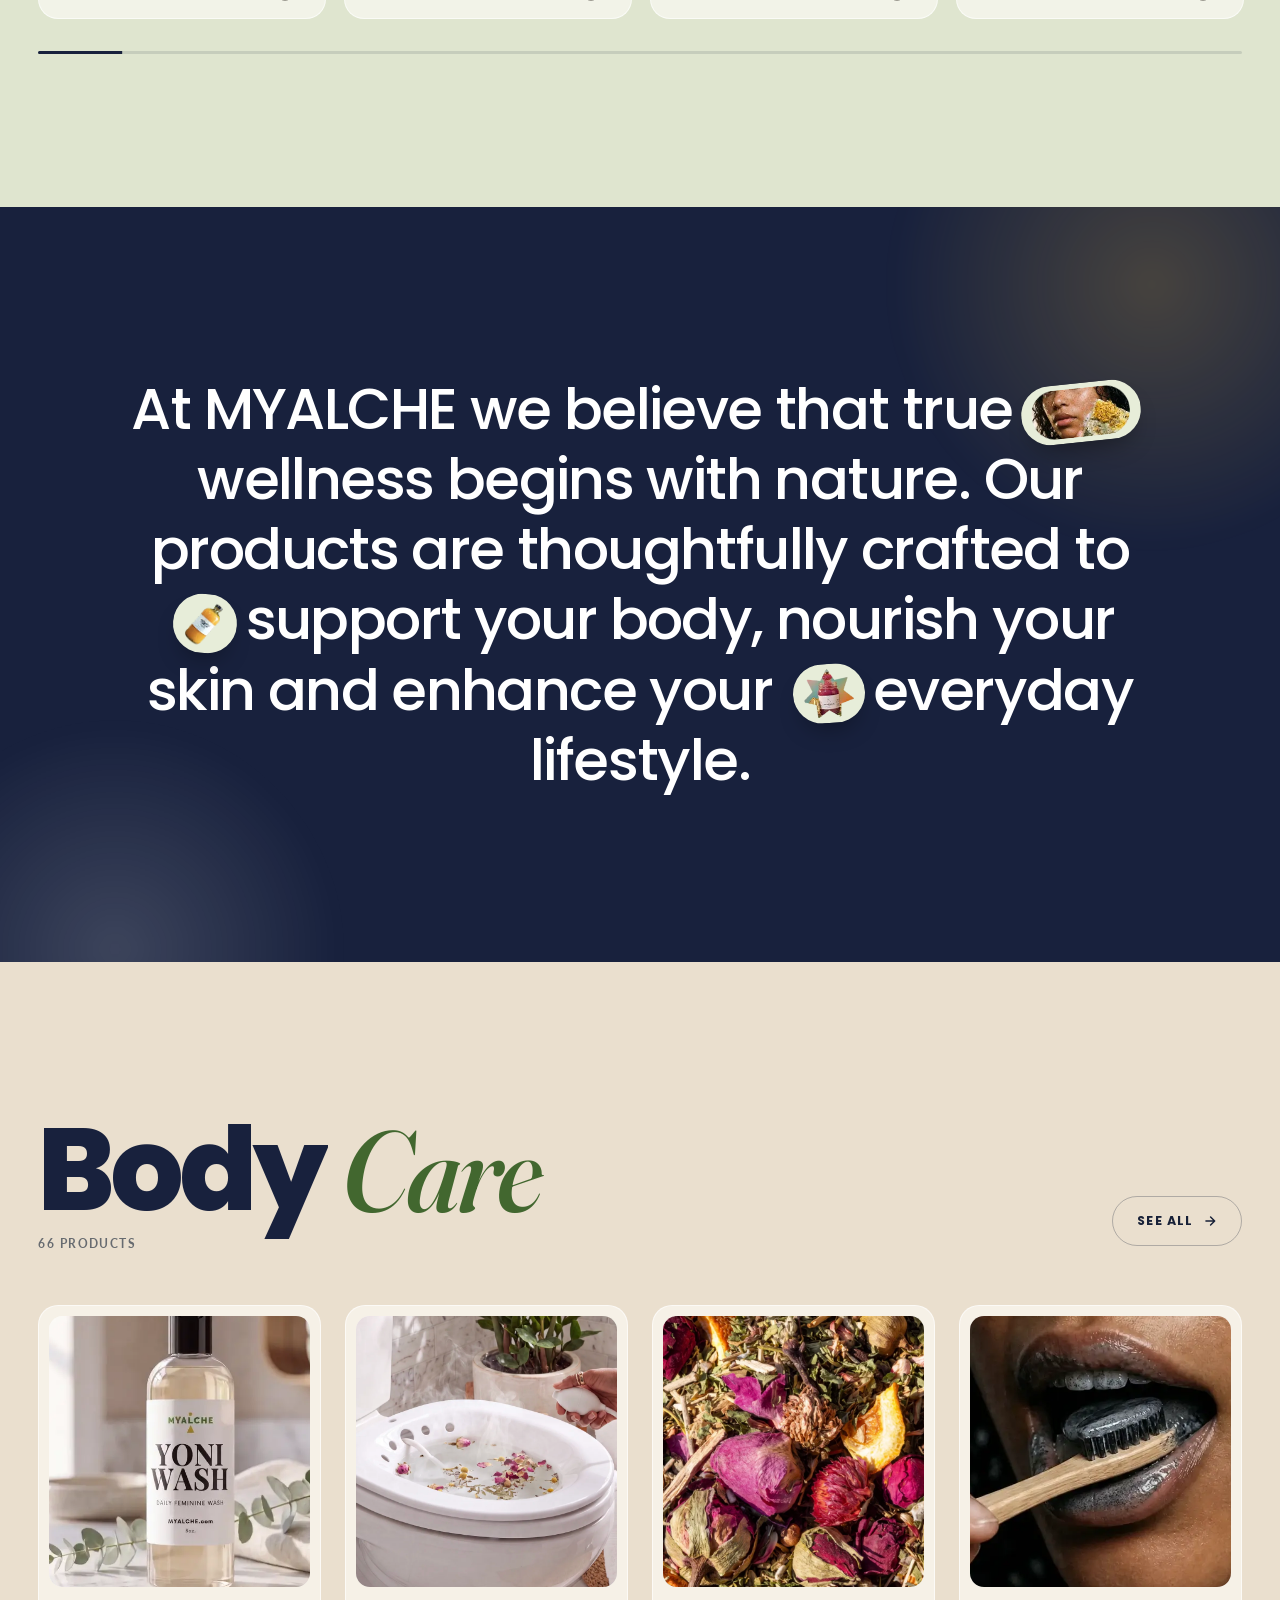
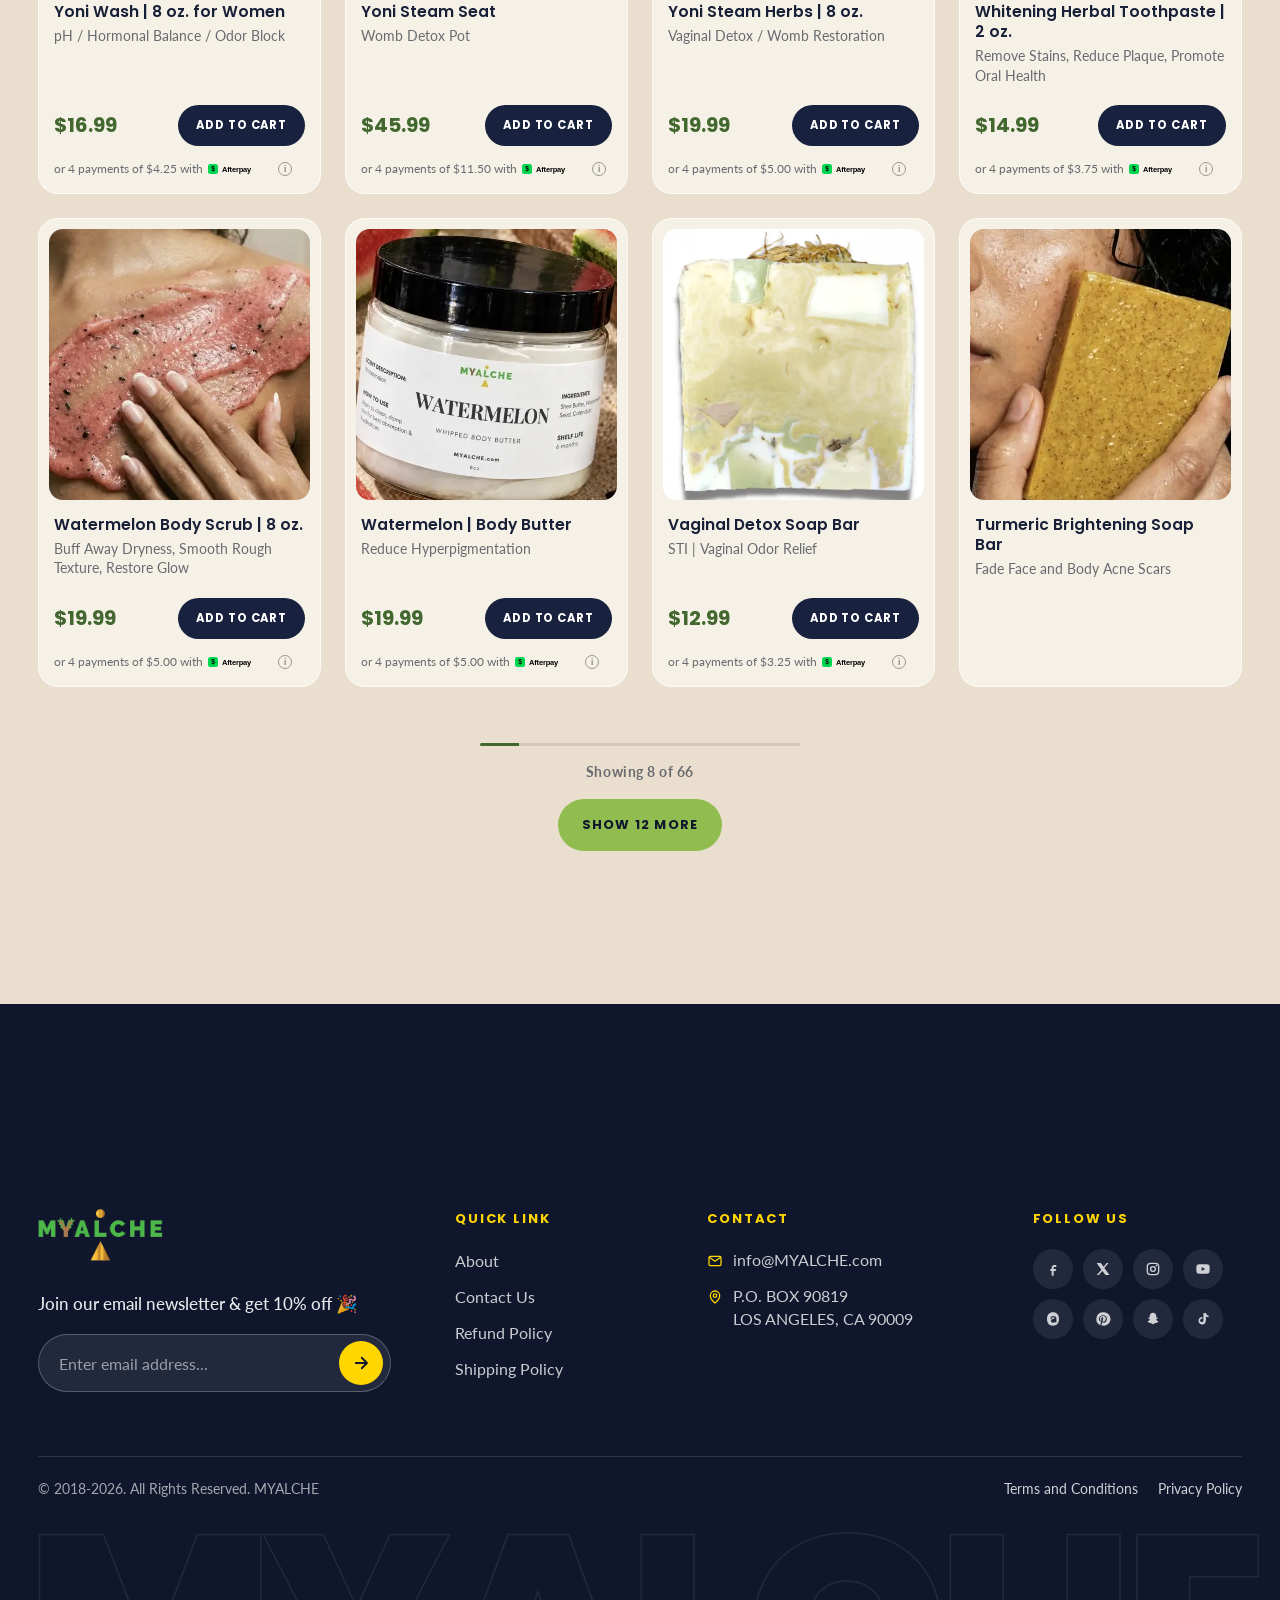
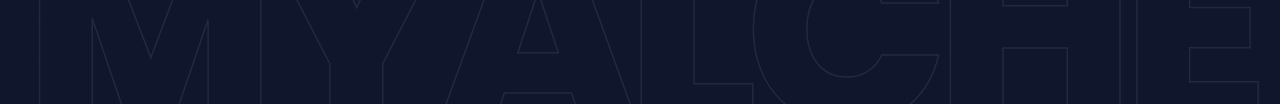
==== commit 4bd6f6d3: "Update homepage accent colors and labels" ====
--- a/index.html
+++ b/index.html
@@ -1245,7 +1245,6 @@
 $('#bodyGrid').innerHTML = PRODUCTS.bodycare.map(cardHtml).join('');
 $$('#bodyGrid .pc').forEach((el, i) => wireProduct(el, PRODUCTS.bodycare[i]));
 
-$('#countSeamoss').textContent  = PRODUCTS.seamoss.length + ' products';
 $('#countBodycare').textContent = PRODUCTS.bodycare.length + ' products';
 
 /* ---------- Where To Start: expanding panels ---------- */
--- a/assets/home-seamless.css
+++ b/assets/home-seamless.css
@@ -43,11 +43,16 @@
   display:flex;
   align-items:center;
   justify-content:center;
-  background:var(--promo-bg);
+  background:#ffd600;
   color:var(--promo-text);
   padding:8px 52px 8px 18px;
   font-size:13px;
   letter-spacing:.025em;
+}
+
+.head-actions .badge{
+  background:#ffd600;
+  color:var(--nav-bg-2);
 }
 
 header.site{
@@ -265,7 +270,7 @@
   letter-spacing:-.045em;
 }
 .statement-copy::before{
-  content:"01";
+  content:none;
   display:block;
   margin-bottom:32px;
   font-family:var(--font-head);
@@ -322,7 +327,7 @@
   letter-spacing:-.045em;
 }
 .diff-title::before{
-  content:"02";
+  content:none;
   display:block;
   margin-bottom:26px;
   font-size:11px;
@@ -382,7 +387,8 @@
 }
 .start-head{text-align:left;display:flex;justify-content:space-between;align-items:end;gap:30px;}
 .start-title{font-size:clamp(46px,7vw,104px);max-width:8em;color:var(--nav-bg);}
-.start-title::before{content:"03";display:block;margin-bottom:24px;font-size:11px;letter-spacing:.2em;color:var(--green-deep);}
+.start-title::before{content:none;display:block;margin-bottom:24px;font-size:11px;letter-spacing:.2em;color:var(--green-deep);}
+.panel-no{display:none;}
 .start-sub{max-width:330px;padding-bottom:10px;text-align:right;color:var(--ink-soft);}
 .panels{height:clamp(500px,62vw,720px);gap:10px;}
 .panel{border-radius:170px 170px 24px 24px;box-shadow:none;border:1px solid rgba(23,32,55,.1);}
@@ -408,7 +414,7 @@
 }
 .principle-grid{grid-template-columns:minmax(0,1.2fr) minmax(320px,.8fr);}
 .principle-text{font-size:clamp(31px,4.35vw,66px);font-weight:500;line-height:1.11;}
-.principle-text::before{content:"04";display:block;margin-bottom:34px;font-size:11px;letter-spacing:.2em;color:var(--green-mid);}
+.principle-text::before{content:none;display:block;margin-bottom:34px;font-size:11px;letter-spacing:.2em;color:var(--green-mid);}
 .principle-bottle img{filter:drop-shadow(0 38px 34px rgba(0,0,0,.24));}
 .principle-bottle::before{background:radial-gradient(circle,rgba(171,201,118,.36),rgba(171,201,118,.07) 48%,transparent 70%);}
 
@@ -424,7 +430,7 @@
 .cl-ring{border-color:rgba(66,103,47,.35);}
 .cl-dot{background:var(--promo-bg);}
 .cl-title{font-size:clamp(45px,6vw,86px);color:var(--nav-bg);}
-.cl-title::before{content:"05";display:block;margin-bottom:30px;font-size:11px;letter-spacing:.2em;color:var(--green-deep);}
+.cl-title::before{content:none;display:block;margin-bottom:30px;font-size:11px;letter-spacing:.2em;color:var(--green-deep);}
 .steps{margin-top:52px;counter-reset:cleanser-step;}
 .step{
   counter-increment:cleanser-step;
@@ -477,7 +483,7 @@
 }
 .rev-head{align-items:end;margin-bottom:clamp(48px,6vw,84px);}
 .rev-title{max-width:10em;font-size:clamp(44px,6vw,90px);}
-.rev-title::before{content:"06";display:block;margin-bottom:28px;font-size:11px;letter-spacing:.2em;color:var(--green-deep);}
+.rev-title::before{content:none;display:block;margin-bottom:28px;font-size:11px;letter-spacing:.2em;color:var(--green-deep);}
 .rev-stage{grid-template-columns:minmax(340px,.85fr) minmax(0,1.15fr);gap:clamp(54px,8vw,126px);}
 .rev-photos{border-radius:220px 220px 28px 28px;overflow:hidden;box-shadow:var(--shadow-soft);}
 .rev-body::before{color:rgba(145,189,80,.18);}
@@ -567,9 +573,12 @@
 .news-field button{
   width:44px;
   height:44px;
-  background:var(--green);
+  background:#ffd600;
   color:var(--nav-bg-2);
 }
+.news-field button:hover{background:#ffd600;}
+.footer-col h4{color:#ffd600;}
+.footer-contact svg{color:#ffd600;}
 .footer-grid{
   grid-template-columns:minmax(280px,1.35fr) minmax(150px,.72fr) minmax(240px,1fr) minmax(190px,.8fr);
   gap:clamp(36px,5vw,78px);
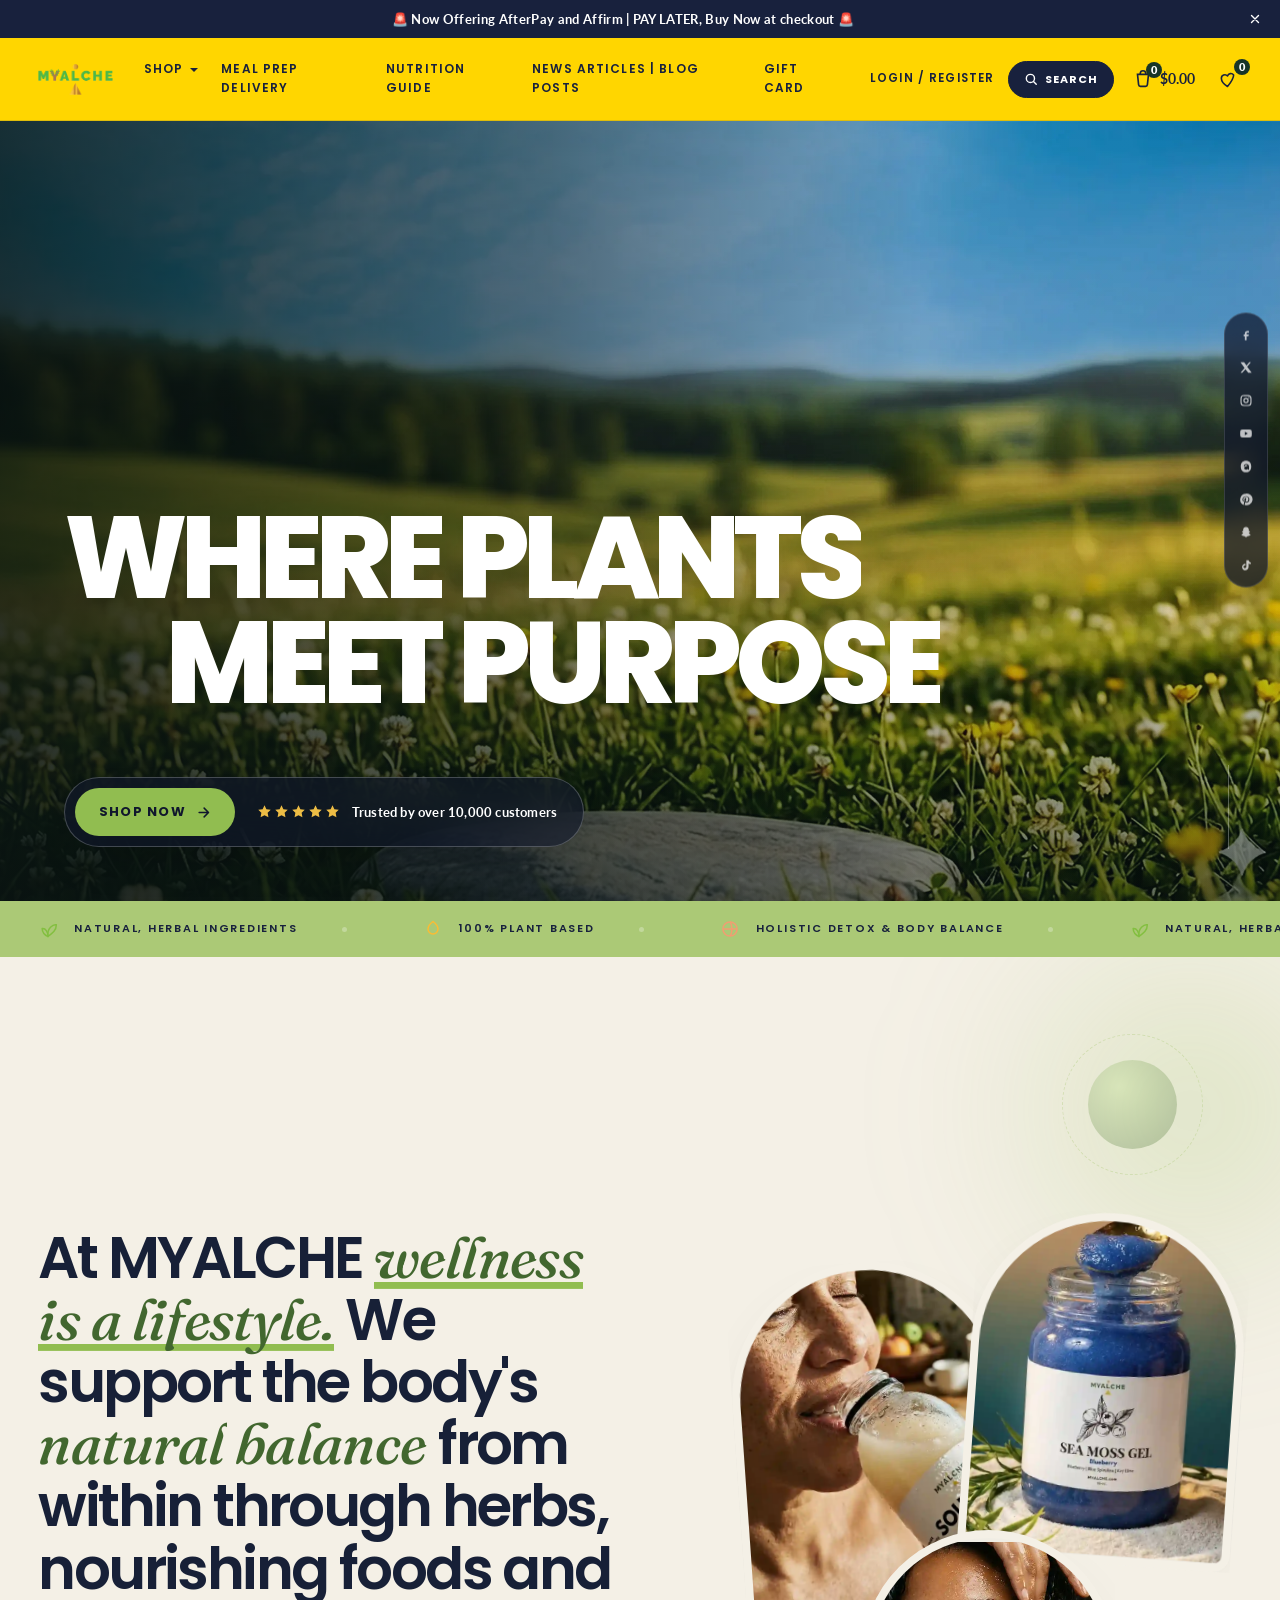
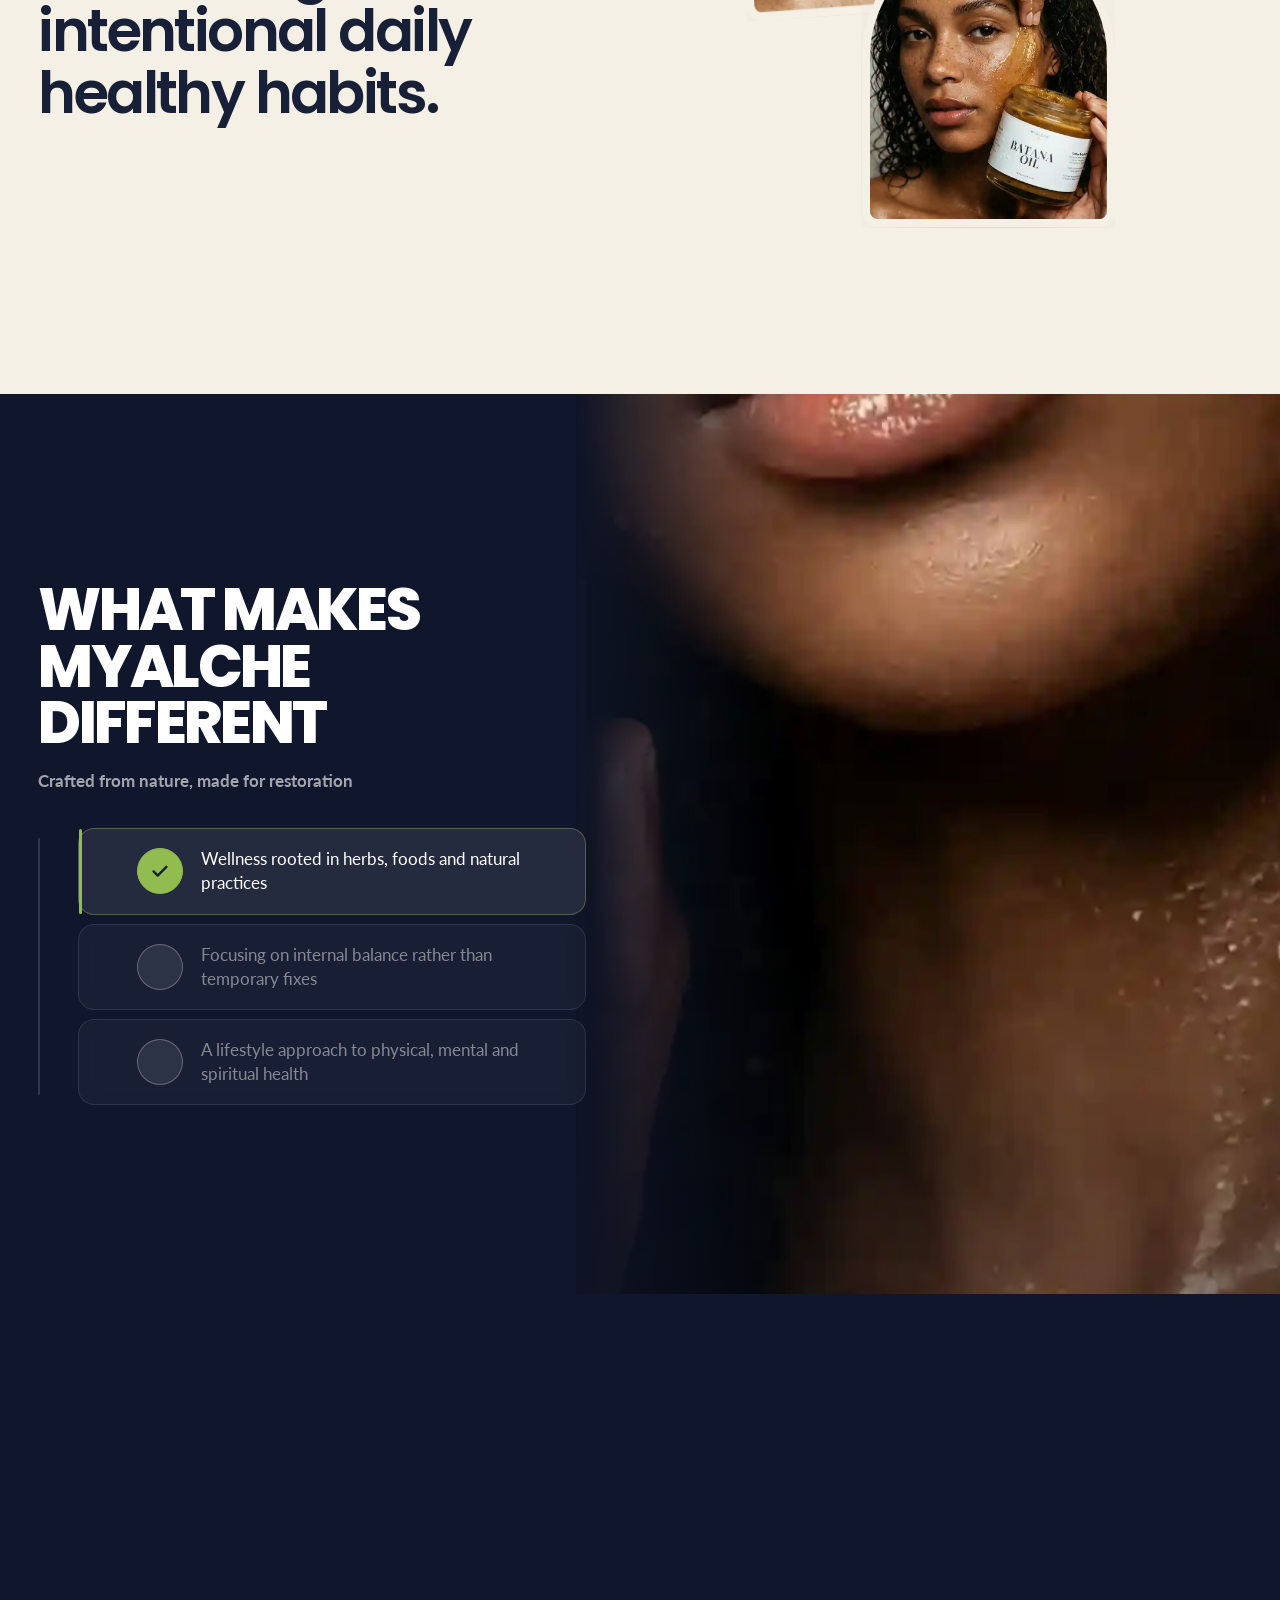
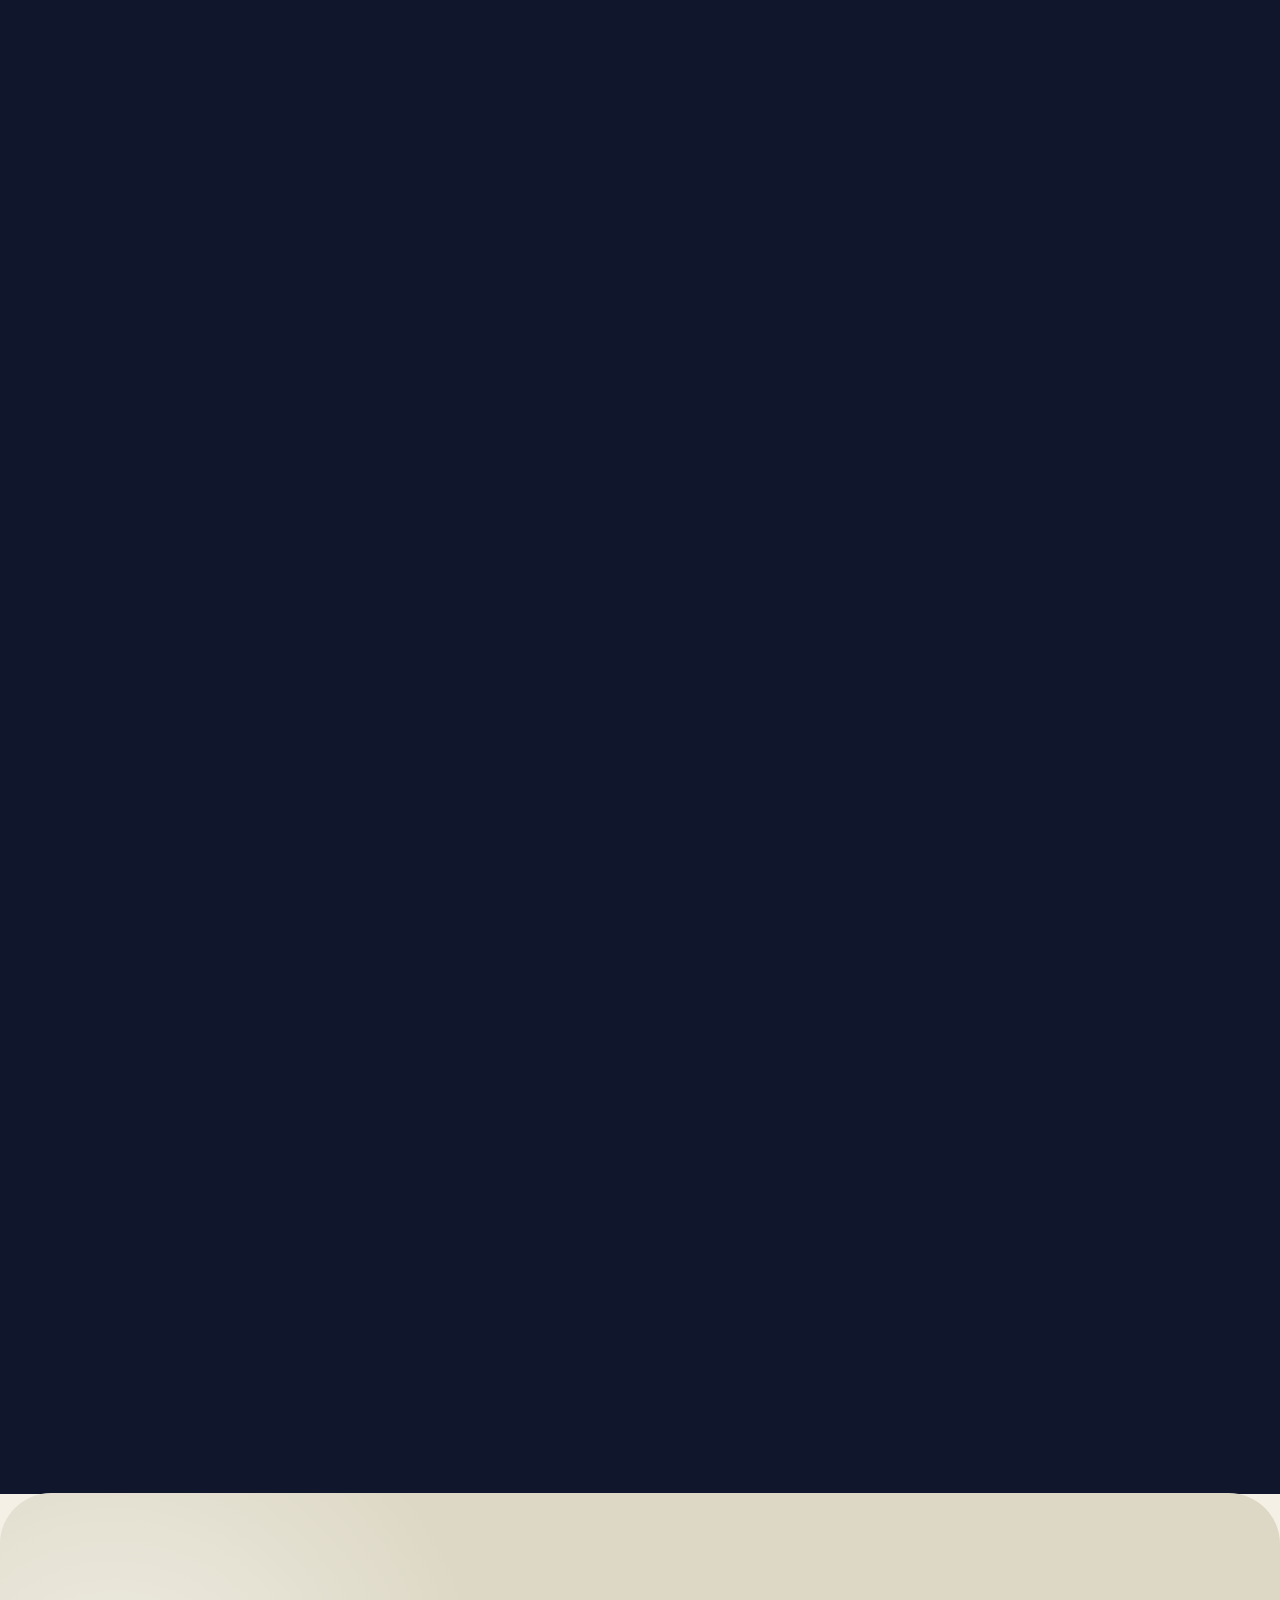
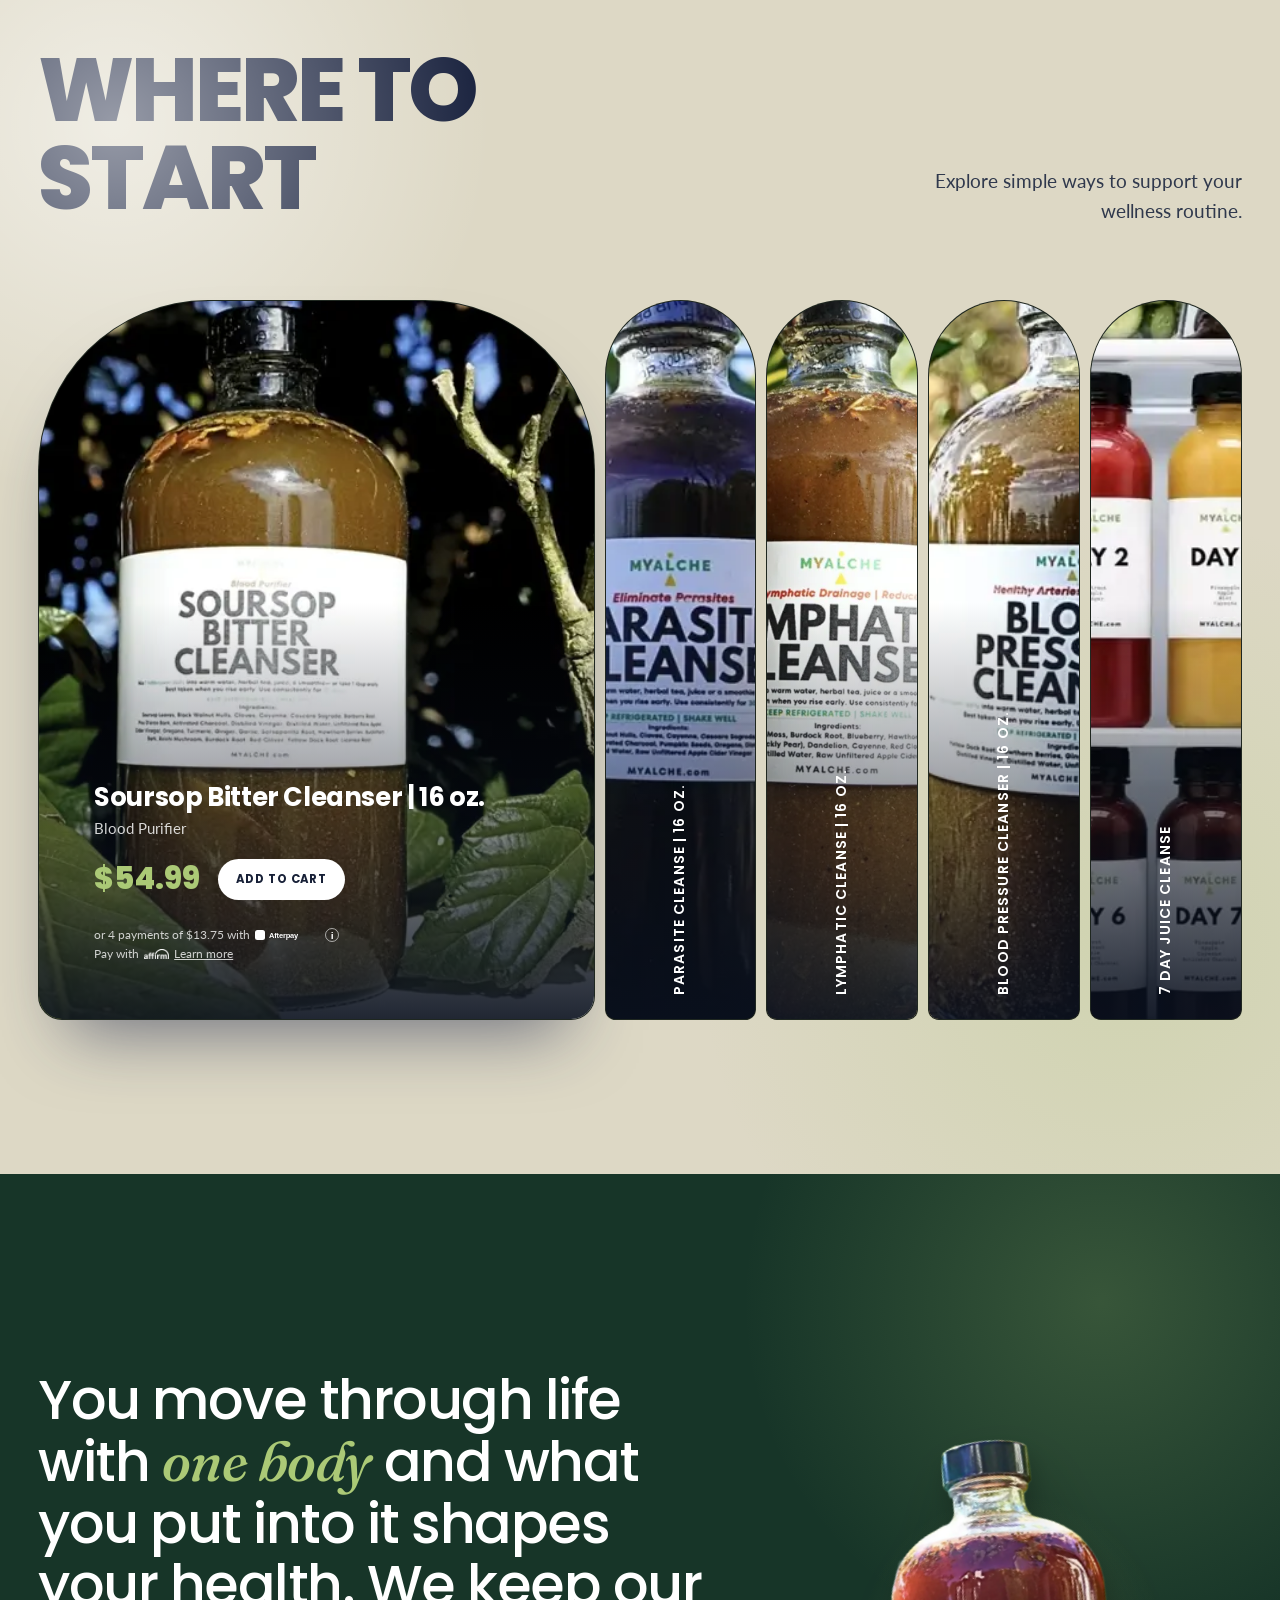
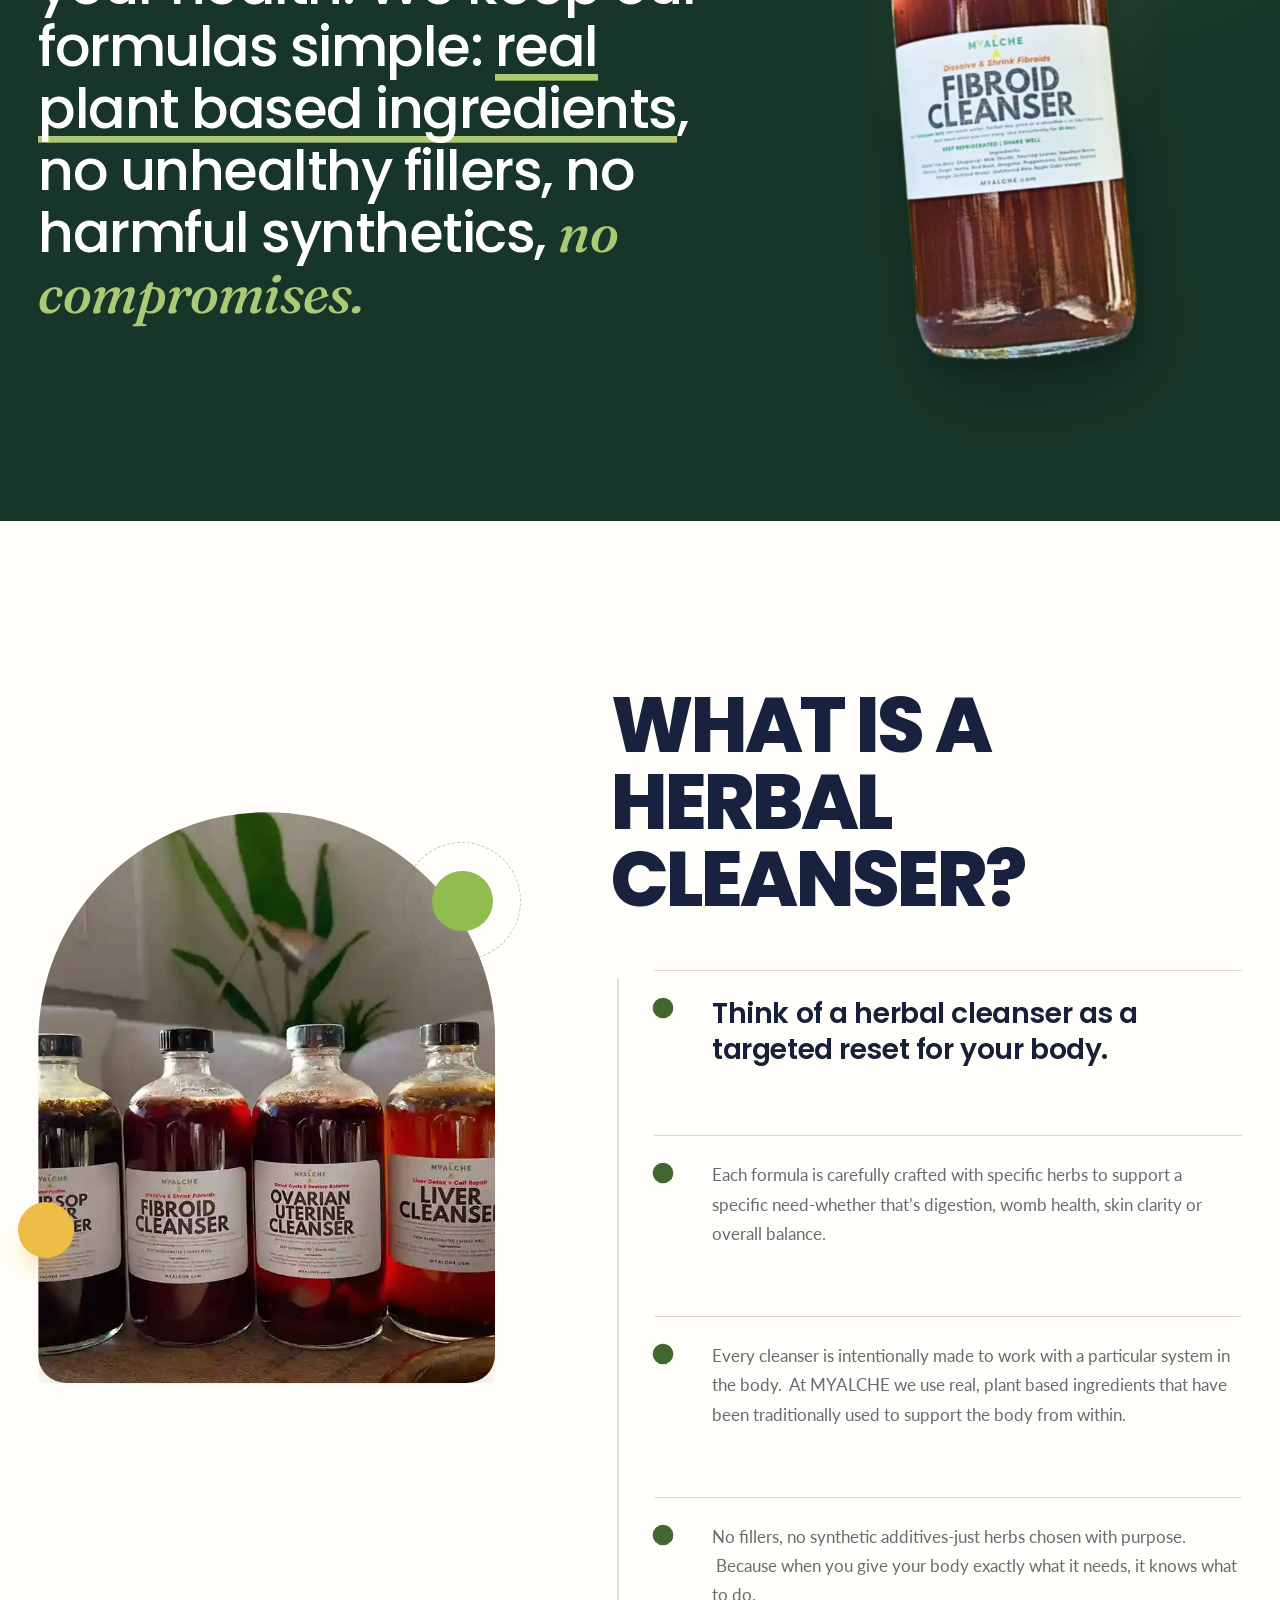
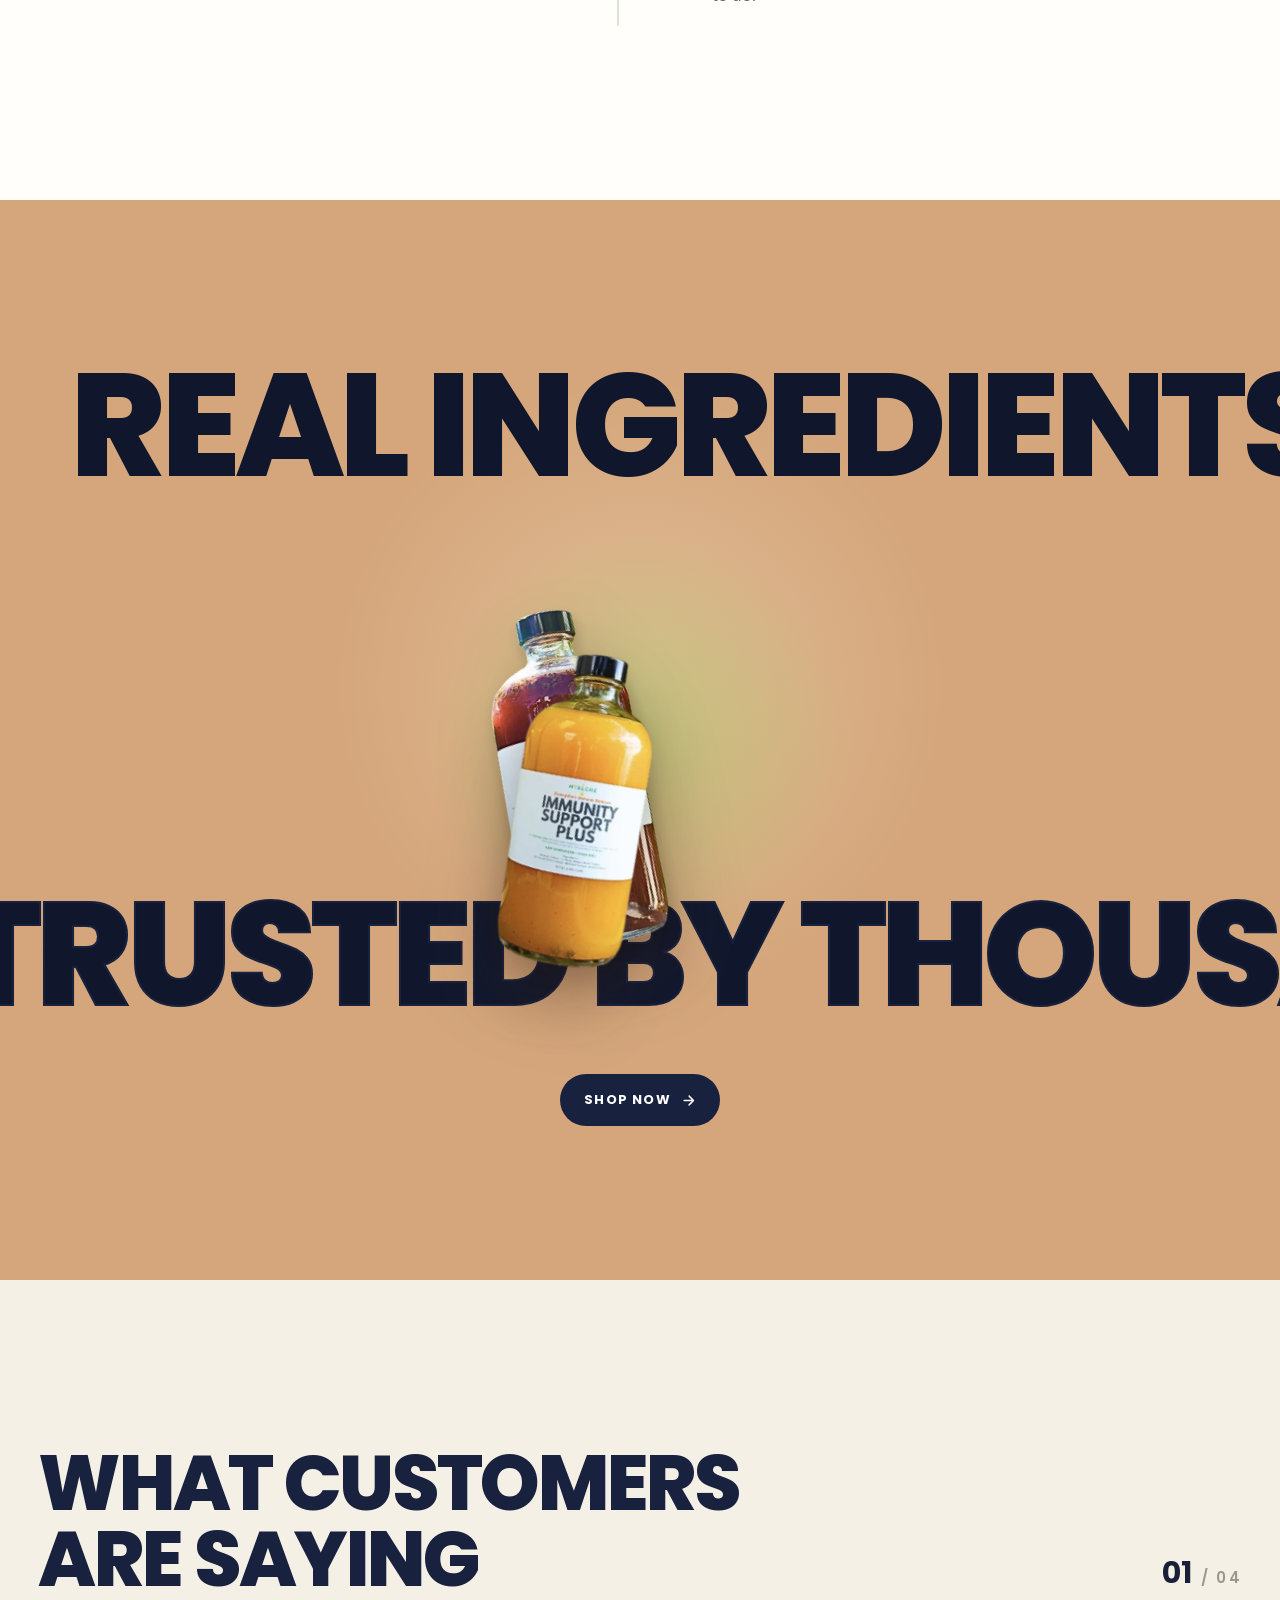
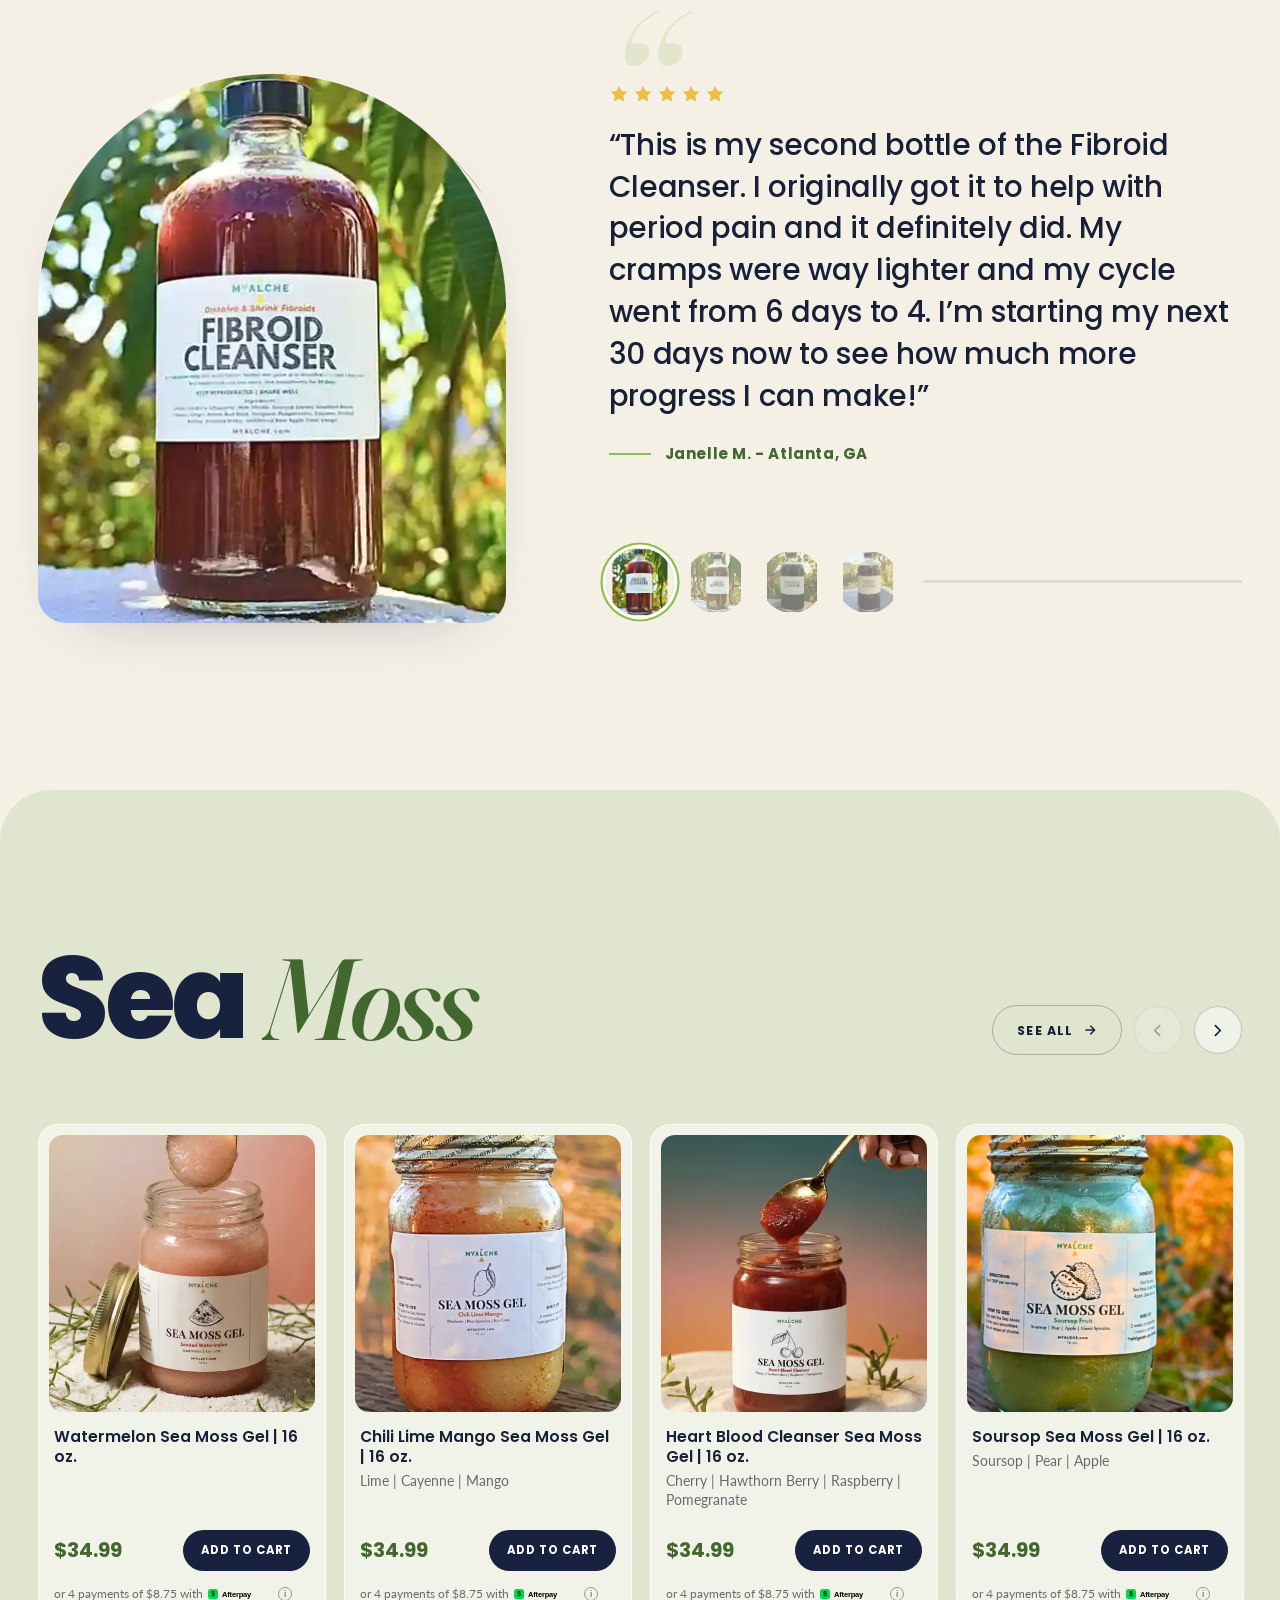
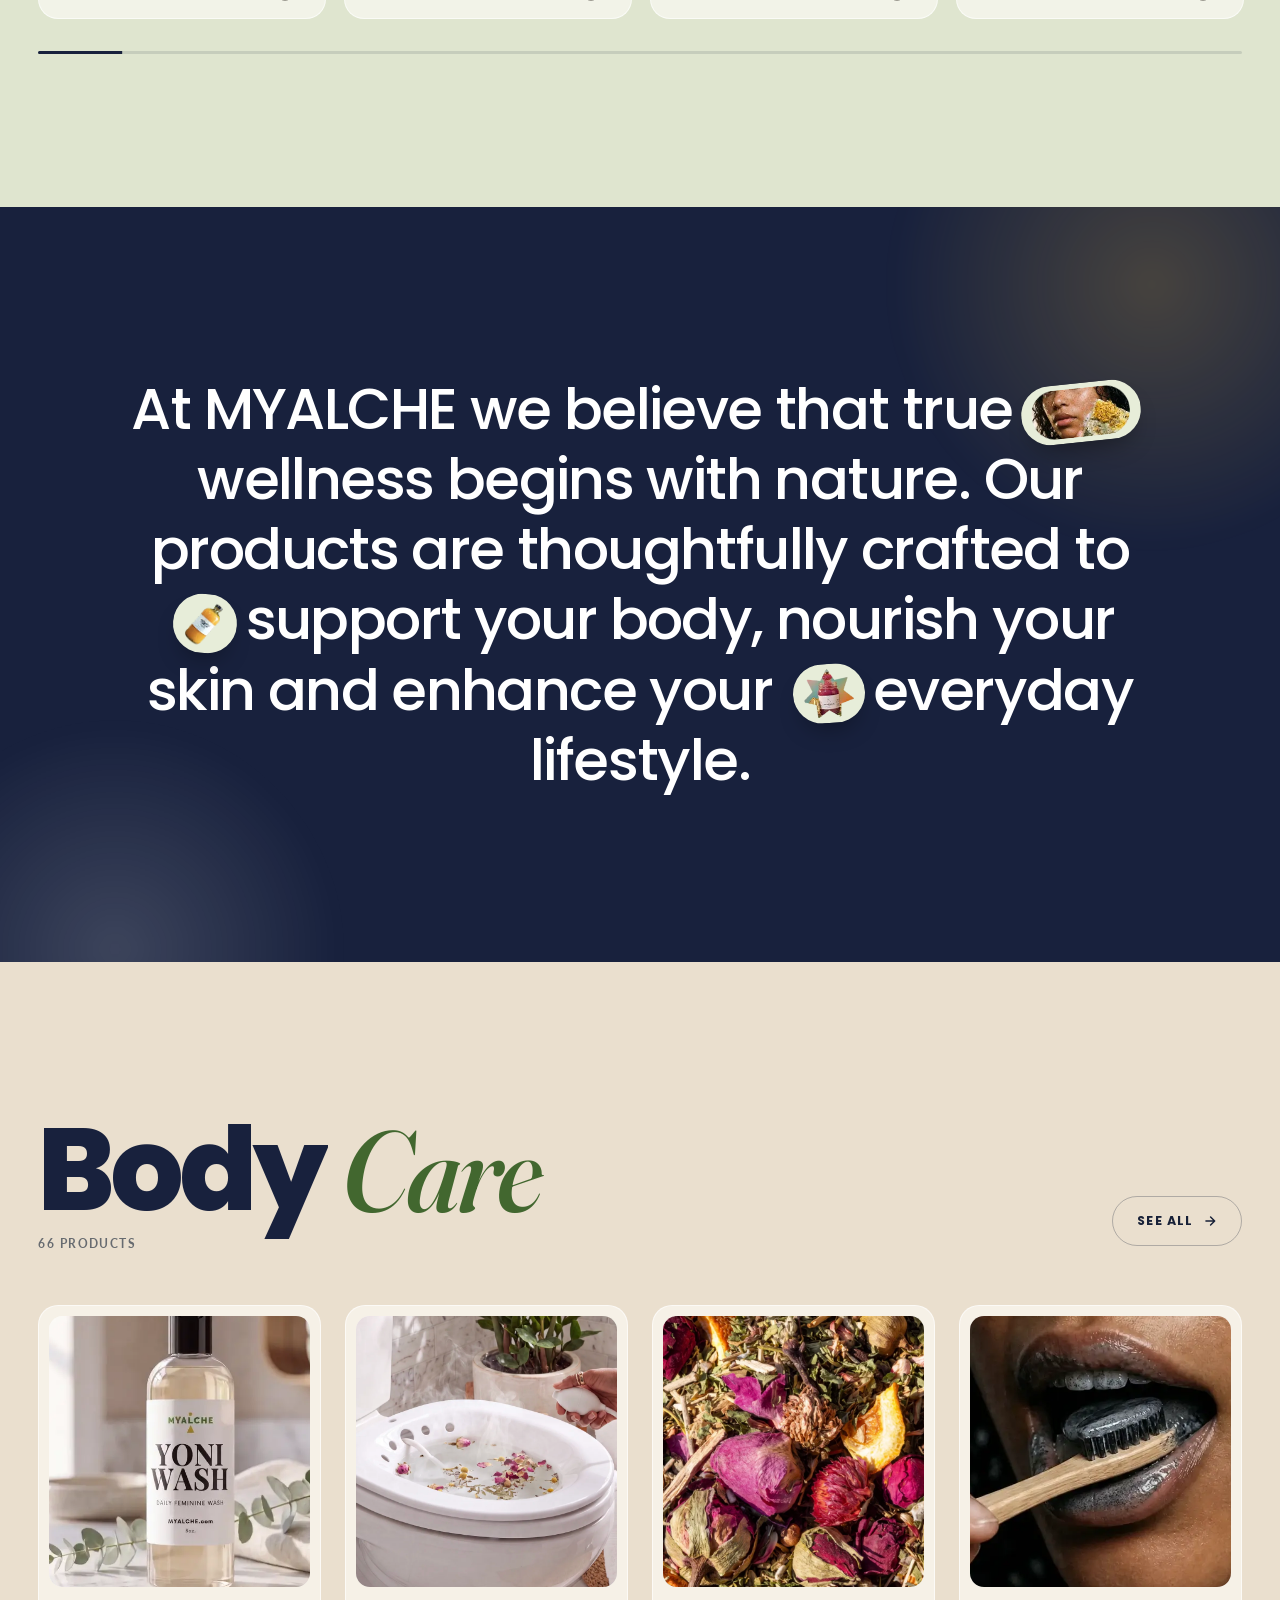
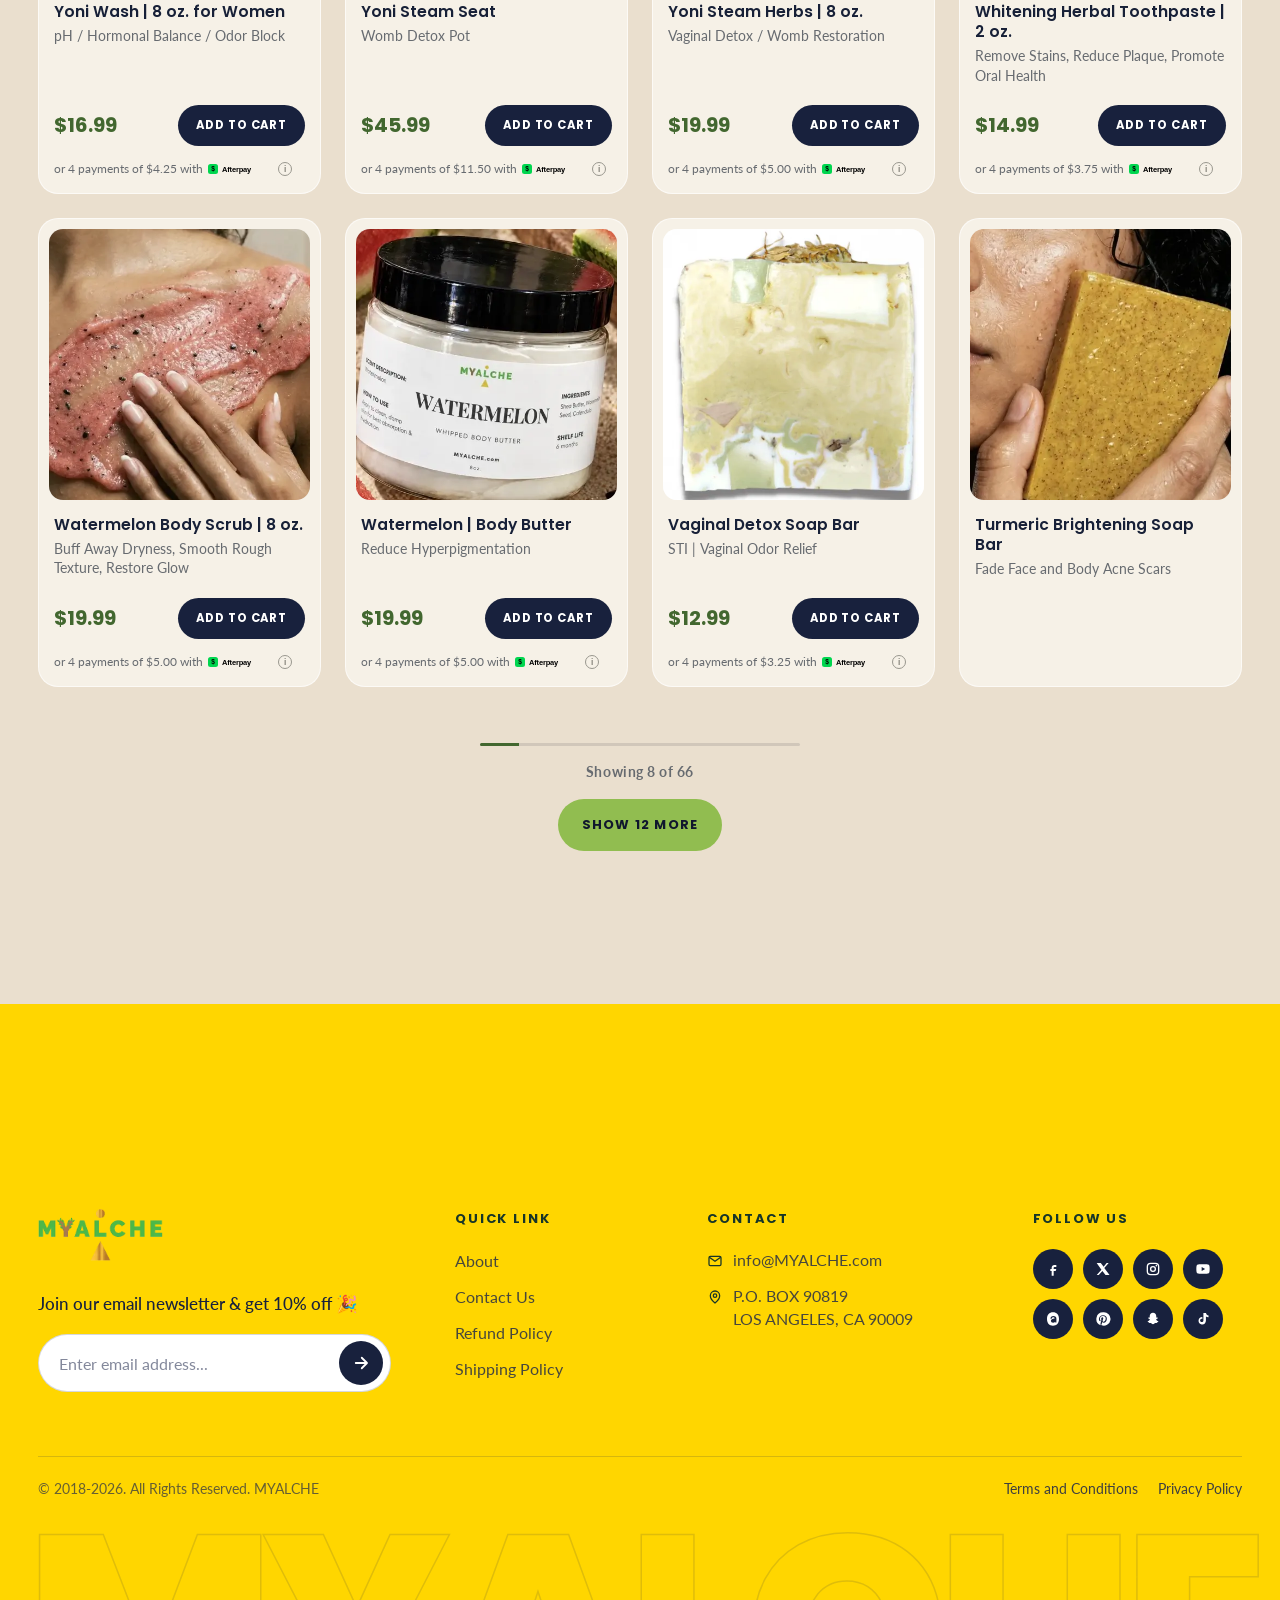
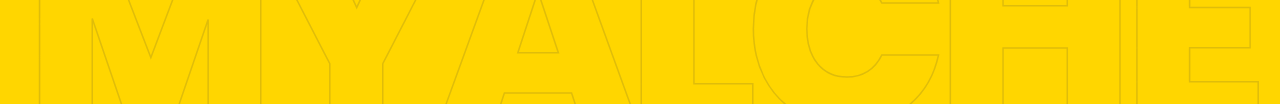
==== commit da5fb958: "Use yellow header and footer styling" ====
--- a/index.html
+++ b/index.html
@@ -72,26 +72,26 @@
 
   /* ===================== PROMO + HEADER ===================== */
   .promo-bar{
-    background:var(--promo-bg);color:var(--promo-text);
+    background:var(--nav-bg);color:#fff;
     text-align:center;font-size:14.5px;font-weight:700;
     padding:9px 40px 9px 16px;position:relative;
   }
-  .promo-bar .promo-close{position:absolute;right:14px;top:50%;transform:translateY(-50%);color:var(--promo-text);padding:4px;display:flex;}
+  .promo-bar .promo-close{position:absolute;right:14px;top:50%;transform:translateY(-50%);color:#fff;padding:4px;display:flex;}
 
   header.site{
-    background:var(--nav-bg);color:var(--nav-text);
+    background:#ffd600;color:var(--nav-bg);
     position:sticky;top:0;z-index:50;
     transition:box-shadow .3s ease,background .3s ease;
   }
-  header.site.is-stuck{box-shadow:0 10px 30px -12px rgba(0,0,0,.5);background:rgba(30,39,73,.94);-webkit-backdrop-filter:blur(12px);backdrop-filter:blur(12px);}
+  header.site.is-stuck{box-shadow:0 10px 30px -12px rgba(0,0,0,.35);background:rgba(255,214,0,.96);-webkit-backdrop-filter:blur(12px);backdrop-filter:blur(12px);}
   .site-inner{max-width:var(--content-max);margin:0 auto;padding:14px 28px;display:flex;align-items:center;gap:34px;transition:padding .3s var(--ease);}
   header.site.is-stuck .site-inner{padding-top:9px;padding-bottom:9px;}
   .logo{display:flex;align-items:center;line-height:0;}
   .logo img{height:34px;width:auto;display:block;transition:height .3s var(--ease);}
   header.site.is-stuck .logo img{height:28px;}
   nav.main-nav{display:flex;gap:26px;flex:1;font-family:var(--font-head);font-weight:600;font-size:14px;letter-spacing:.04em;text-transform:uppercase;}
-  nav.main-nav a{color:var(--nav-text);display:flex;align-items:center;gap:5px;padding:8px 0;transition:color .15s;}
-  nav.main-nav a:hover{color:var(--green);}
+  nav.main-nav a{color:var(--nav-bg);display:flex;align-items:center;gap:5px;padding:8px 0;transition:color .15s;}
+  nav.main-nav a:hover{color:var(--green-deep);}
   nav.main-nav a.has-caret::after{content:"";width:0;height:0;border-left:4px solid transparent;border-right:4px solid transparent;border-top:4px solid currentColor;margin-left:2px;transition:transform .15s;}
   .nav-item{position:relative;}
   .nav-item.open a.has-caret::after{transform:rotate(180deg);}
@@ -106,14 +106,14 @@
   .head-actions{display:flex;align-items:center;gap:18px;}
   .head-actions .link-login{font-family:var(--font-head);font-size:13.5px;letter-spacing:.06em;text-transform:uppercase;font-weight:600;white-space:nowrap;}
   .head-actions .link-login:hover{color:var(--green);}
-  .search-pill{display:flex;align-items:center;gap:7px;background:var(--green);color:#fff;font-family:var(--font-head);font-size:12.5px;font-weight:700;letter-spacing:.08em;text-transform:uppercase;padding:9px 18px;border-radius:999px;transition:background .15s;}
-  .search-pill:hover{background:var(--green-deep);}
-  .icon-btn{position:relative;color:var(--nav-text);padding:4px;display:flex;align-items:center;justify-content:center;}
-  .icon-btn:hover{color:var(--green);}
-  .badge{position:absolute;top:-6px;right:-8px;background:var(--green);color:#fff;font-size:11px;font-weight:800;min-width:16px;height:16px;border-radius:999px;display:flex;align-items:center;justify-content:center;padding:0 4px;}
+  .search-pill{display:flex;align-items:center;gap:7px;background:var(--nav-bg);color:#fff;font-family:var(--font-head);font-size:12.5px;font-weight:700;letter-spacing:.08em;text-transform:uppercase;padding:9px 18px;border-radius:999px;transition:background .15s;}
+  .search-pill:hover{background:var(--forest);}
+  .icon-btn{position:relative;color:var(--nav-bg);padding:4px;display:flex;align-items:center;justify-content:center;}
+  .icon-btn:hover{color:var(--green-deep);}
+  .badge{position:absolute;top:-6px;right:-8px;background:var(--forest);color:#fff;font-size:11px;font-weight:800;min-width:16px;height:16px;border-radius:999px;display:flex;align-items:center;justify-content:center;padding:0 4px;}
   .cart-with-total{display:flex;align-items:center;gap:6px;}
   .cart-with-total .amount{font-size:14px;font-weight:700;white-space:nowrap;}
-  .nav-toggle{display:none;color:var(--nav-text);padding:4px;}
+  .nav-toggle{display:none;color:var(--nav-bg);padding:4px;}
 
   .drawer{position:fixed;inset:0;z-index:210;background:rgba(18,24,48,.6);display:none;}
   .drawer.show{display:block;}
@@ -228,6 +228,9 @@
   .marquee-group{display:flex;flex:none;}
   .marquee-item{display:inline-flex;align-items:center;gap:16px;padding:22px 44px;font-family:var(--font-head);font-size:14px;font-weight:600;letter-spacing:.14em;text-transform:uppercase;white-space:nowrap;}
   .marquee-item svg{width:20px;height:20px;color:var(--green);flex:none;}
+  .marquee-item:nth-child(3n+1) svg{color:#83bf40;}
+  .marquee-item:nth-child(3n+2) svg{color:#fbbc34;}
+  .marquee-item:nth-child(3n+3) svg{color:#f29d72;}
   .marquee-item::after{content:"";width:5px;height:5px;border-radius:50%;background:rgba(255,255,255,.28);margin-left:28px;}
   @keyframes marq{to{transform:translateX(-50%)}}
 
@@ -482,7 +485,7 @@
   .belief .is-in .pq-ico,.belief p.is-in .pq-ico{transform:rotate(var(--rot,-5deg));opacity:1;}
 
   /* ===================== FOOTER ===================== */
-  footer.site{position:relative;background:var(--nav-bg-2);color:#fff;padding:clamp(70px,8vw,120px) 0 0;margin-top:-44px;border-radius:44px 44px 0 0;z-index:3;overflow:hidden;}
+  footer.site{position:relative;background:#ffd600;color:var(--nav-bg);padding:clamp(70px,8vw,120px) 0 0;margin-top:-44px;border-radius:44px 44px 0 0;z-index:3;overflow:hidden;}
   .news-card{
     position:relative;display:grid;grid-template-columns:minmax(0,1.1fr) minmax(0,1fr);gap:clamp(24px,4vw,60px);align-items:center;
     padding:clamp(30px,4.4vw,64px);border-radius:34px;overflow:hidden;
@@ -498,21 +501,21 @@
   .news-field button svg{width:18px;height:18px;}
   .footer-grid{display:grid;grid-template-columns:1.3fr 1fr 1.2fr 1.1fr;gap:40px;padding:clamp(48px,6vw,84px) 0 clamp(40px,5vw,64px);position:relative;z-index:1;}
   .footer-brand img{height:44px;width:auto;display:block;}
-  .footer-col h4{margin:0 0 20px;font-family:var(--font-head);font-size:13px;font-weight:700;letter-spacing:.14em;text-transform:uppercase;color:var(--green-mid);}
+  .footer-col h4{margin:0 0 20px;font-family:var(--font-head);font-size:13px;font-weight:700;letter-spacing:.14em;text-transform:uppercase;color:var(--forest);}
   .footer-col ul{list-style:none;margin:0;padding:0;display:flex;flex-direction:column;gap:12px;}
-  .footer-col a,.footer-col li{font-size:15.5px;color:rgba(255,255,255,.78);}
+  .footer-col a,.footer-col li{font-size:15.5px;color:rgba(30,39,73,.82);}
   .footer-col a{display:inline-block;transition:color .15s,transform .25s var(--ease);}
-  .footer-col a:hover{color:#fff;transform:translateX(5px);}
+  .footer-col a:hover{color:var(--forest);transform:translateX(5px);}
   .footer-contact li{display:flex;align-items:flex-start;gap:10px;line-height:1.5;}
-  .footer-contact svg{width:16px;height:16px;flex:none;margin-top:4px;color:var(--green);}
+  .footer-contact svg{width:16px;height:16px;flex:none;margin-top:4px;color:var(--forest);}
   .footer-social{display:flex;flex-wrap:wrap;gap:10px;max-width:200px;}
-  .footer-social a{width:40px;height:40px;border-radius:50%;background:rgba(255,255,255,.08);display:flex;align-items:center;justify-content:center;transition:background .2s,transform .3s var(--ease-out);}
-  .footer-social a:hover{background:var(--green);transform:translateY(-4px);}
+  .footer-social a{width:40px;height:40px;border-radius:50%;background:var(--nav-bg);color:#fff;display:flex;align-items:center;justify-content:center;transition:background .2s,transform .3s var(--ease-out);}
+  .footer-social a:hover{background:var(--forest);transform:translateY(-4px);}
   .footer-social svg{width:16px;height:16px;}
-  .footer-bottom{position:relative;z-index:2;border-top:1px solid rgba(255,255,255,.12);padding:22px 0 26px;display:flex;align-items:center;justify-content:space-between;gap:16px;flex-wrap:wrap;font-size:13.5px;color:rgba(255,255,255,.62);}
-  .footer-bottom a{color:rgba(255,255,255,.8);margin-left:20px;}
-  .footer-bottom a:hover{color:#fff;}
-  .footer-mark{position:relative;z-index:0;text-align:center;font-family:var(--font-head);font-weight:800;font-size:clamp(70px,21vw,330px);line-height:.78;letter-spacing:-.05em;color:transparent;-webkit-text-stroke:1.5px rgba(255,255,255,.12);margin-bottom:-.12em;user-select:none;pointer-events:none;white-space:nowrap;}
+  .footer-bottom{position:relative;z-index:2;border-top:1px solid rgba(30,39,73,.18);padding:22px 0 26px;display:flex;align-items:center;justify-content:space-between;gap:16px;flex-wrap:wrap;font-size:13.5px;color:rgba(30,39,73,.68);}
+  .footer-bottom a{color:rgba(30,39,73,.86);margin-left:20px;}
+  .footer-bottom a:hover{color:var(--forest);}
+  .footer-mark{position:relative;z-index:0;text-align:center;font-family:var(--font-head);font-weight:800;font-size:clamp(70px,21vw,330px);line-height:.78;letter-spacing:-.05em;color:transparent;-webkit-text-stroke:1.5px rgba(30,39,73,.16);margin-bottom:-.12em;user-select:none;pointer-events:none;white-space:nowrap;}
   .to-top{position:fixed;right:22px;bottom:22px;z-index:40;width:48px;height:48px;border-radius:50%;background:var(--nav-bg);color:#fff;display:flex;align-items:center;justify-content:center;box-shadow:0 14px 30px -10px rgba(0,0,0,.5);opacity:0;transform:translateY(14px);pointer-events:none;transition:opacity .3s,transform .4s var(--ease-out),background .2s;}
   .to-top.show{opacity:1;transform:none;pointer-events:auto;}
   .to-top:hover{background:var(--green-deep);}
@@ -632,7 +635,7 @@
     .hl,.hero-dock,.hw .ln > b,[data-reveal],.wm > i,.collage figure,.cl-arch,.belief .pq-ico{opacity:1 !important;transform:none !important;clip-path:none !important;}
   }
 </style>
-<link rel="stylesheet" href="assets/home-seamless.css">
+<link rel="stylesheet" href="assets/home-seamless.css?v=20261008">
 </head>
 <body>
 
--- a/assets/home-seamless.css
+++ b/assets/home-seamless.css
@@ -43,31 +43,31 @@
   display:flex;
   align-items:center;
   justify-content:center;
-  background:#ffd600;
-  color:var(--promo-text);
+  background:var(--nav-bg);
+  color:#fff;
   padding:8px 52px 8px 18px;
   font-size:13px;
   letter-spacing:.025em;
 }
 
 .head-actions .badge{
-  background:#ffd600;
-  color:var(--nav-bg-2);
+  background:var(--forest);
+  color:#fff;
 }
 
 header.site{
   position:sticky;
   top:0;
   z-index:100;
-  background:rgba(24,33,61,.96);
-  border-bottom:1px solid rgba(255,255,255,.08);
+  background:#ffd600;
+  border-bottom:1px solid rgba(30,39,73,.14);
   box-shadow:none;
   -webkit-backdrop-filter:blur(18px) saturate(120%);
   backdrop-filter:blur(18px) saturate(120%);
 }
 
 header.site.is-stuck{
-  background:rgba(16,23,45,.94);
+  background:rgba(255,214,0,.96);
   box-shadow:0 16px 38px -28px rgba(0,0,0,.7);
 }
 
@@ -83,12 +83,12 @@
 .head-actions{gap:14px;}
 .head-actions .link-login{font-size:11.5px;letter-spacing:.1em;}
 .search-pill{
-  background:rgba(255,255,255,.08);
-  border:1px solid rgba(255,255,255,.16);
+  background:var(--nav-bg);
+  border:1px solid var(--nav-bg);
   padding:9px 15px;
   font-size:11px;
 }
-.search-pill:hover{background:var(--green);border-color:var(--green);}
+.search-pill:hover{background:var(--forest);border-color:var(--forest);}
 
 .page-progress{
   position:fixed;
@@ -533,7 +533,7 @@
 footer.site{
   margin:0;
   border-radius:0;
-  background:var(--nav-bg-2);
+  background:#ffd600;
 }
 .news-card{
   position:static;
@@ -541,7 +541,7 @@
   margin-top:30px;
   padding:0;
   background:transparent;
-  color:#fff;
+  color:var(--nav-bg);
   border-radius:0;
   box-shadow:none;
   overflow:visible;
@@ -554,7 +554,7 @@
   font-weight:500;
   line-height:1.45;
   letter-spacing:0;
-  color:rgba(255,255,255,.9);
+  color:var(--nav-bg);
 }
 .news-card h3 strong{font-weight:800;}
 .news-field{
@@ -562,23 +562,23 @@
   max-width:420px;
   min-height:58px;
   padding:6px 7px 6px 20px;
-  background:rgba(255,255,255,.08);
-  border:1px solid rgba(255,255,255,.24);
+  background:#fff;
+  border:1px solid rgba(30,39,73,.18);
   border-radius:999px;
 }
 .news-field input{
-  color:#fff;
-}
-.news-field input::placeholder{color:rgba(255,255,255,.55);}
+  color:var(--nav-bg);
+}
+.news-field input::placeholder{color:rgba(30,39,73,.55);}
 .news-field button{
   width:44px;
   height:44px;
-  background:#ffd600;
-  color:var(--nav-bg-2);
-}
-.news-field button:hover{background:#ffd600;}
-.footer-col h4{color:#ffd600;}
-.footer-contact svg{color:#ffd600;}
+  background:var(--nav-bg);
+  color:#fff;
+}
+.news-field button:hover{background:var(--forest);}
+.footer-col h4{color:var(--forest);}
+.footer-contact svg{color:var(--forest);}
 .footer-grid{
   grid-template-columns:minmax(280px,1.35fr) minmax(150px,.72fr) minmax(240px,1fr) minmax(190px,.8fr);
   gap:clamp(36px,5vw,78px);
@@ -586,7 +586,7 @@
 }
 .footer-brand{min-width:0;}
 .footer-brand img{height:52px;}
-.footer-mark{color:transparent;-webkit-text-stroke-color:rgba(255,255,255,.08);}
+.footer-mark{color:transparent;-webkit-text-stroke-color:rgba(30,39,73,.14);}
 
 /* ---------- overlays ---------- */
 .overlay{background:rgba(10,15,29,.72);-webkit-backdrop-filter:blur(12px);backdrop-filter:blur(12px);}
